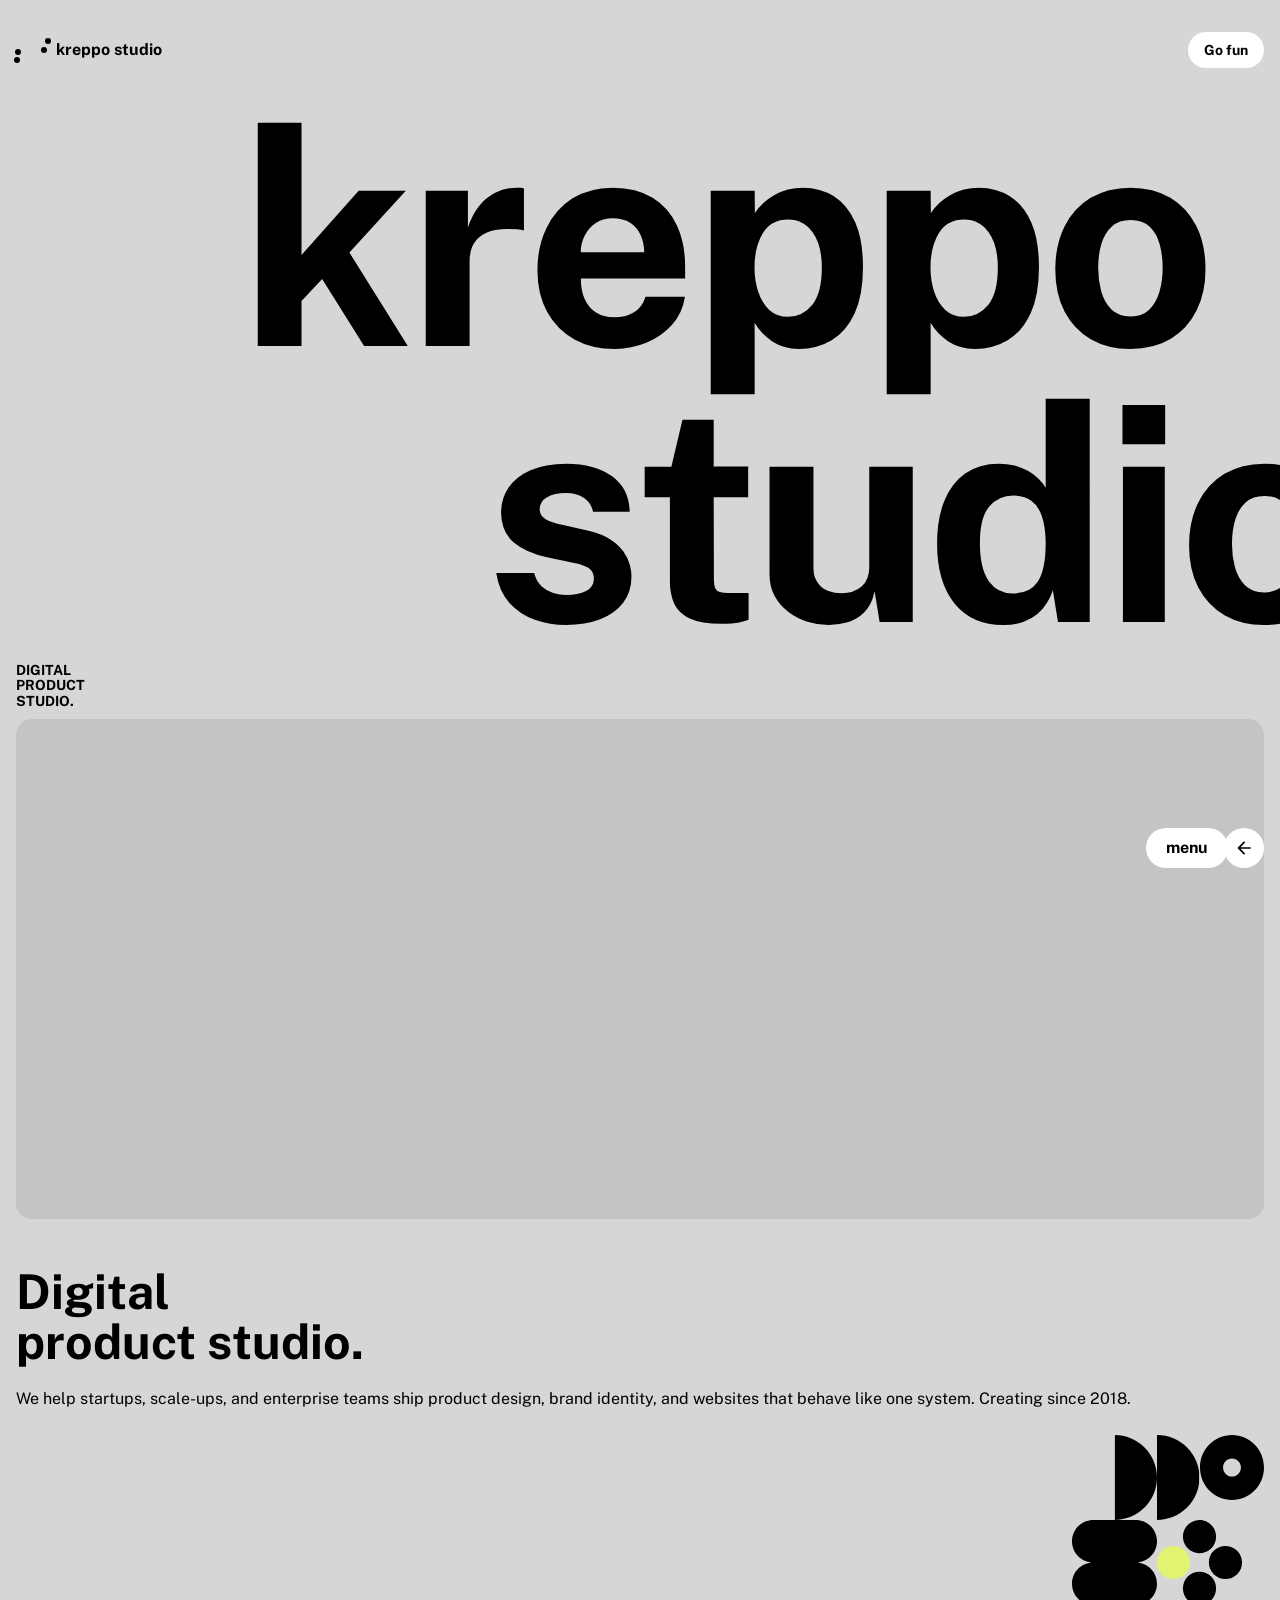
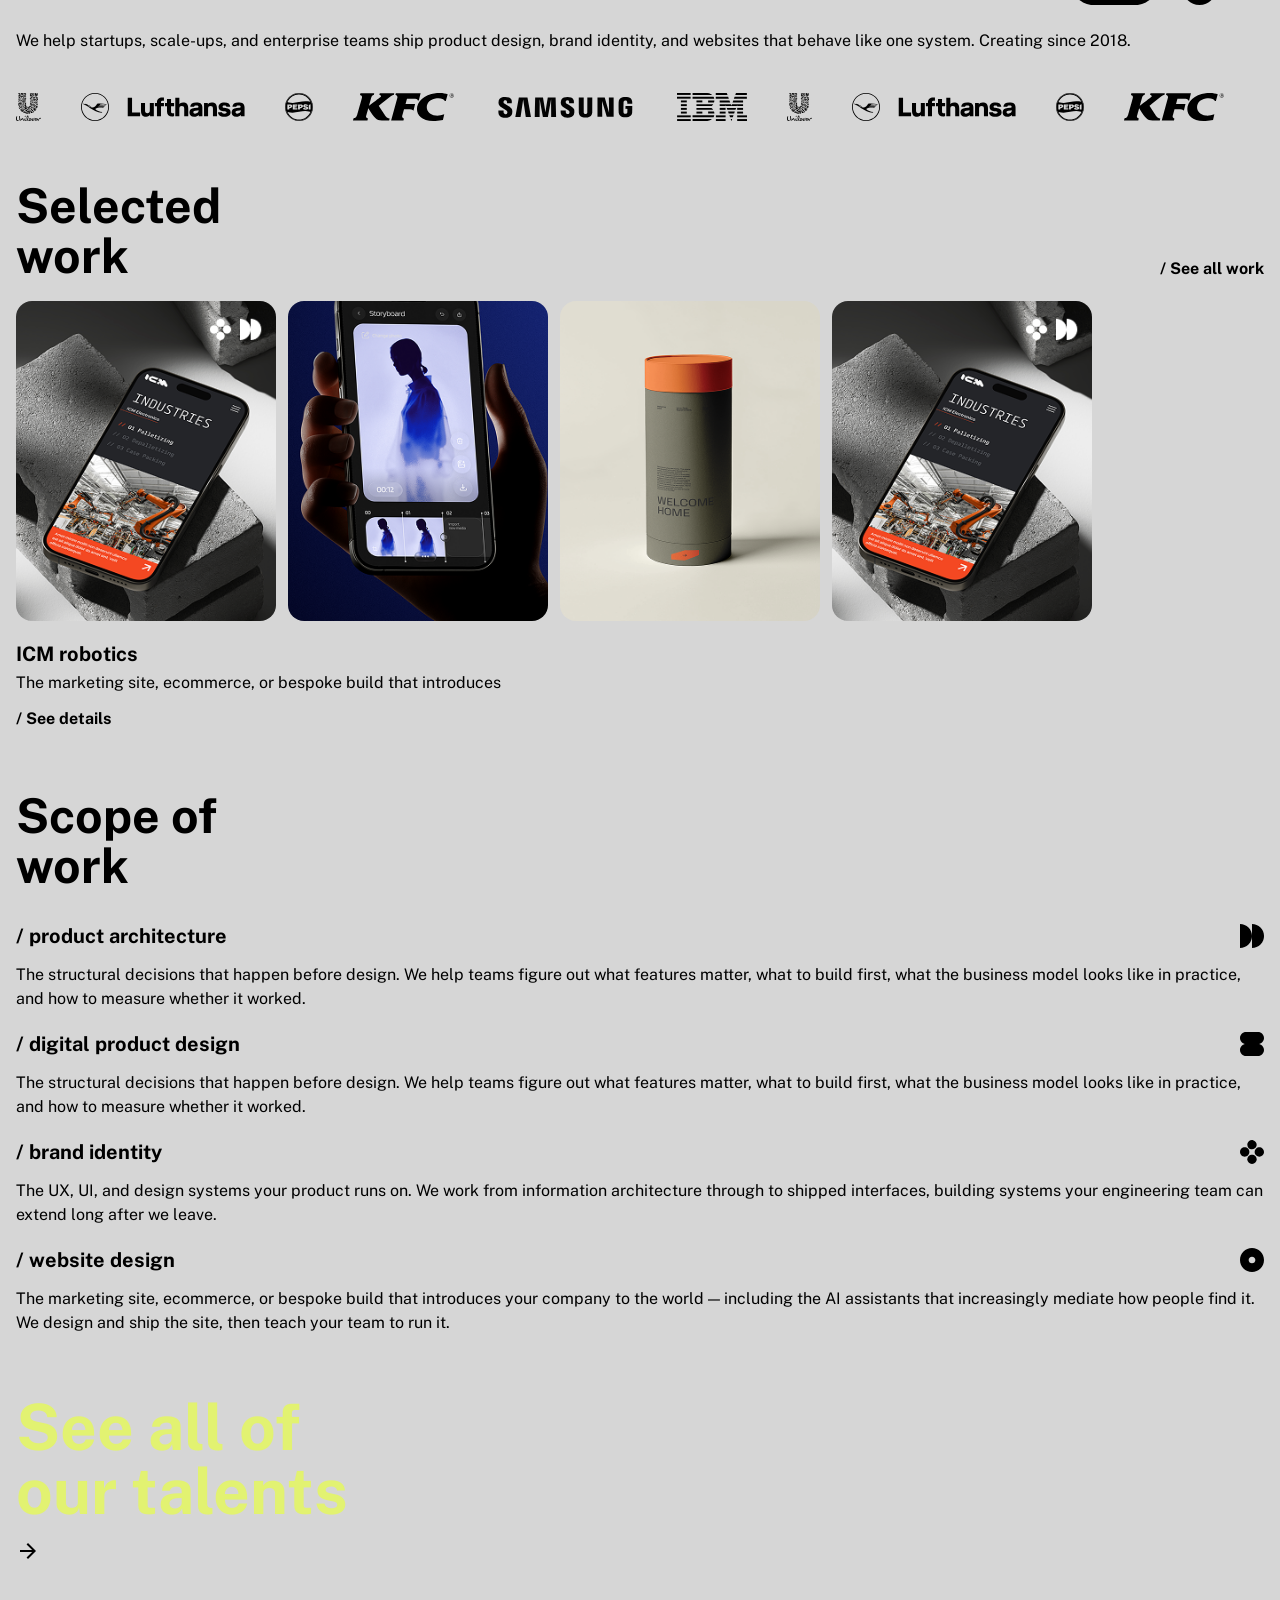
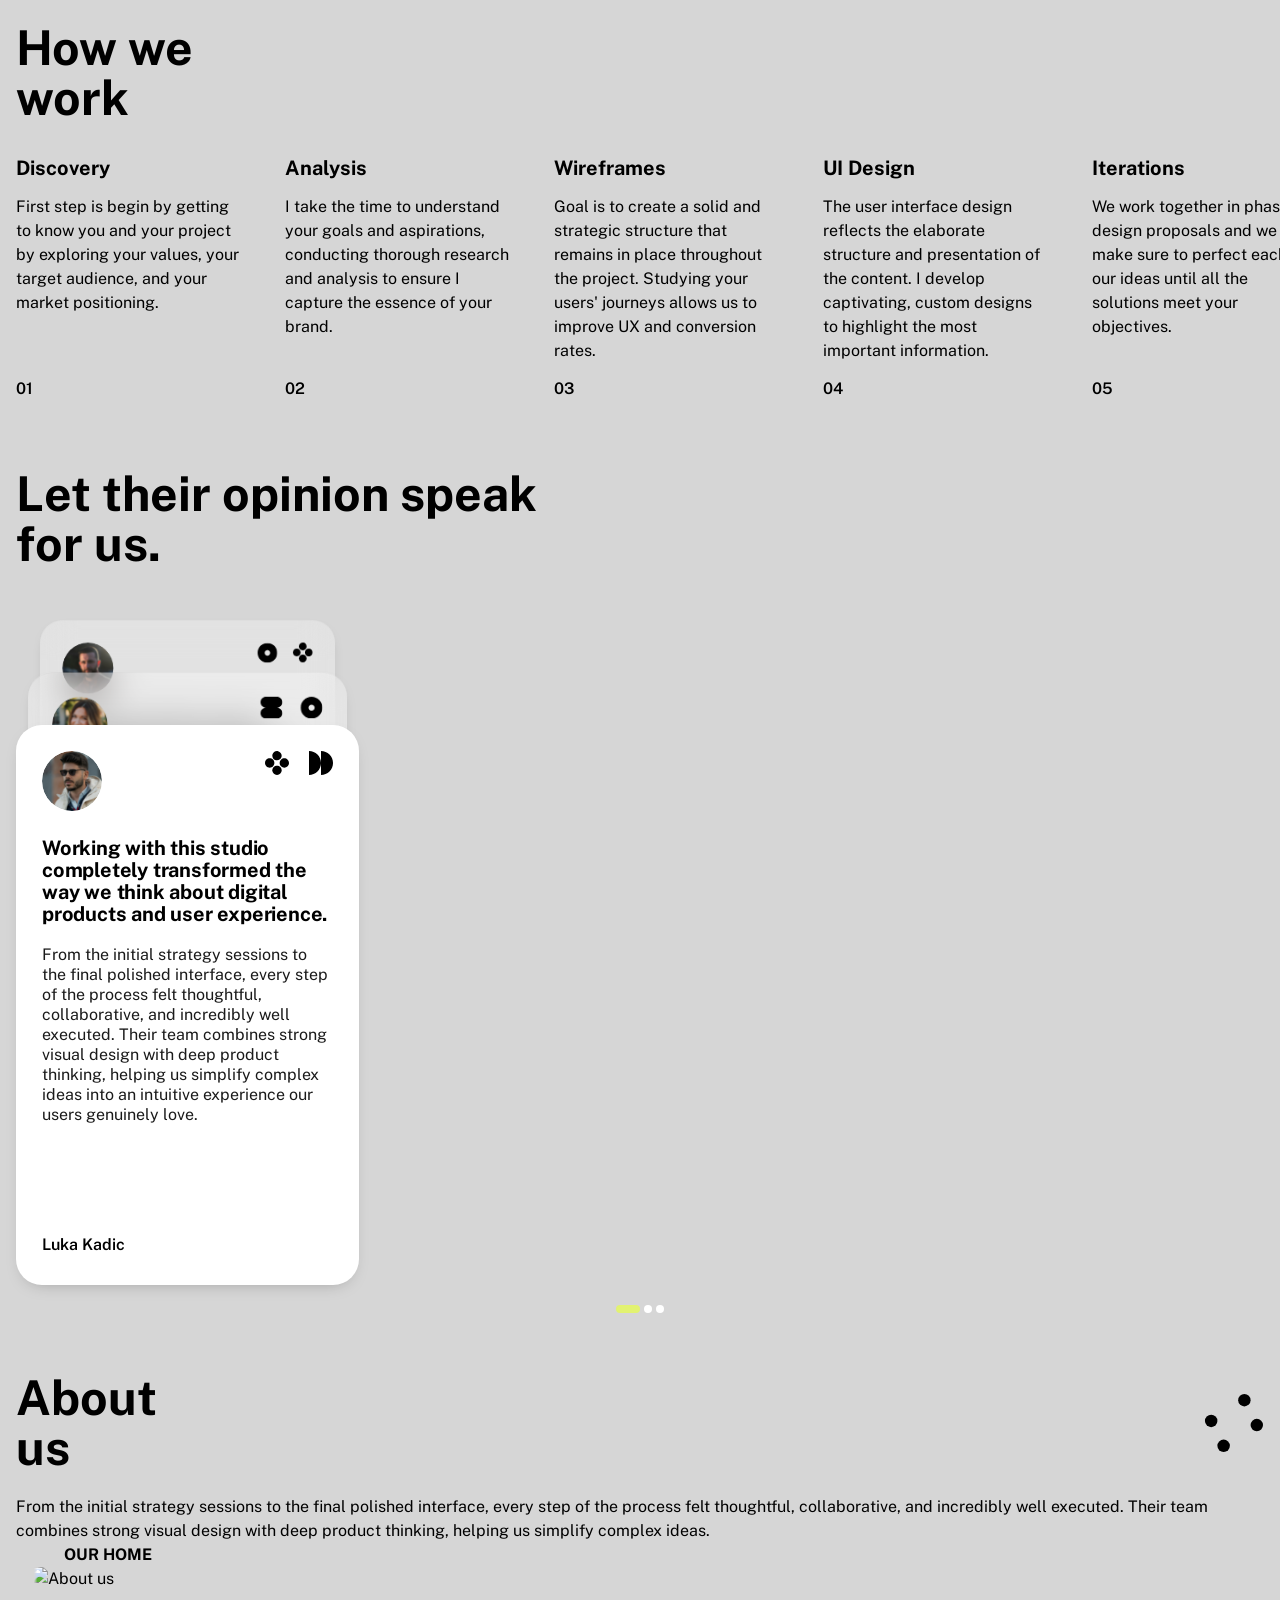
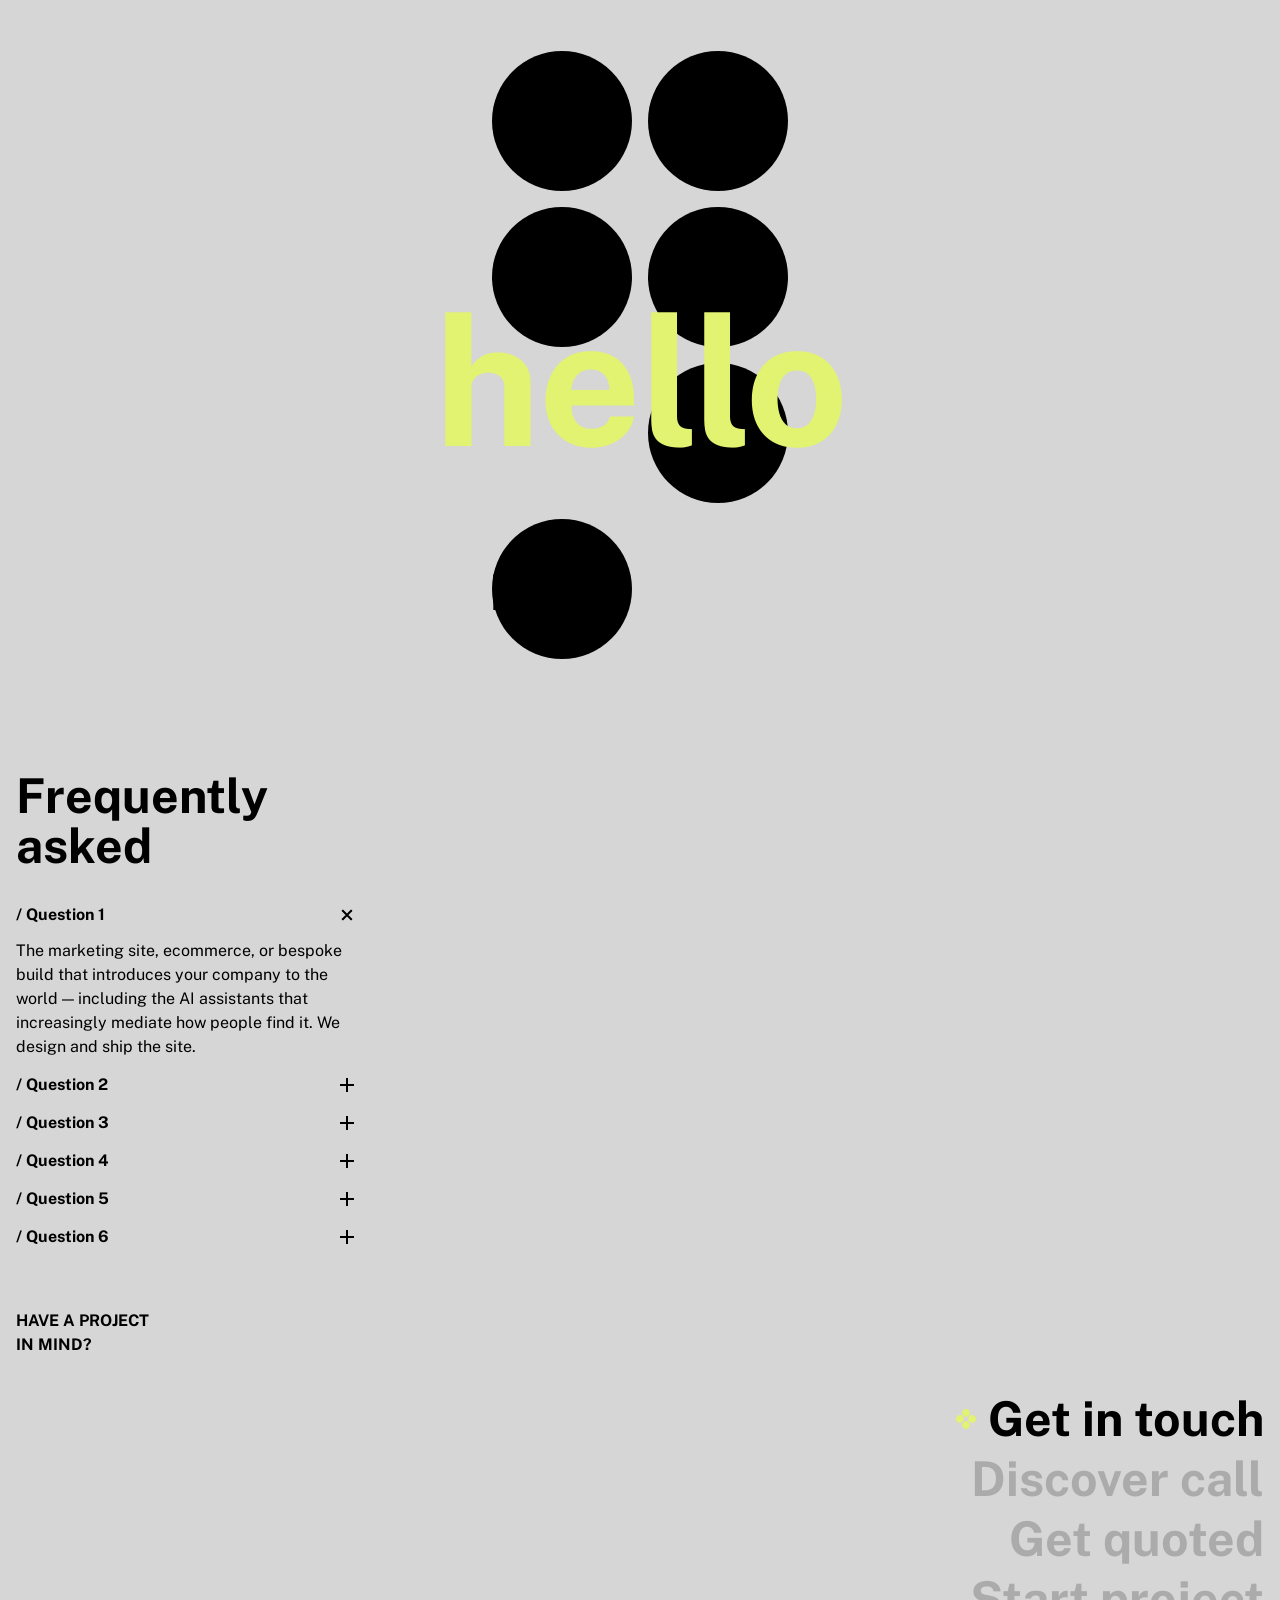
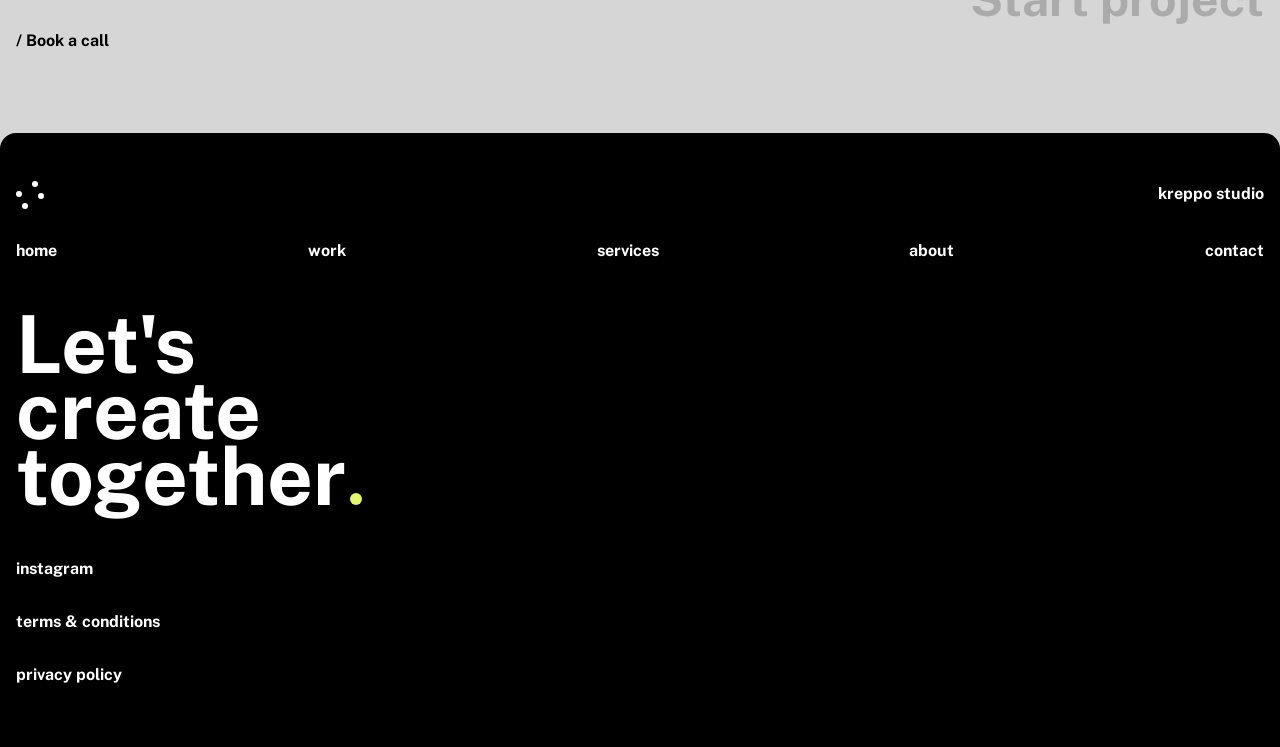
==== index.html @ fba0d747 "Initial commit: Kreppo website" ====
<!DOCTYPE html>
<html lang="en">

<head>
  <meta charset="UTF-8">
  <meta name="viewport" content="width=device-width, initial-scale=1, viewport-fit=cover">
  <meta name="color-scheme" content="light only">
  <title>Kreppo Studio — Digital Product Studio</title>

  <link rel="preconnect" href="https://fonts.googleapis.com">
  <link rel="preconnect" href="https://fonts.gstatic.com" crossorigin>
  <link href="https://fonts.googleapis.com/css2?family=Public+Sans:wght@400;600;700&display=swap" rel="stylesheet">

  <link rel="stylesheet" href="css/tokens.css">
  <link rel="stylesheet" href="css/reset.css">
  <link rel="stylesheet" href="css/base.css">
  <link rel="stylesheet" href="css/sections/nav.css">
  <link rel="stylesheet" href="css/sections/hero.css">
  <link rel="stylesheet" href="css/sections/intro.css">
  <link rel="stylesheet" href="css/sections/work.css">
  <link rel="stylesheet" href="css/sections/scope.css">
  <link rel="stylesheet" href="css/sections/process.css">
  <link rel="stylesheet" href="css/sections/testimonials.css">
  <link rel="stylesheet" href="css/sections/about.css">
  <link rel="stylesheet" href="css/sections/faq.css">
  <link rel="stylesheet" href="css/sections/contact.css">
</head>

<body>

  <!-- ════════════════════════════════════════
       TOPBAR
       ════════════════════════════════════════ -->
  <header class="topbar">
    <a href="#" class="topbar__logo">
      <div class="topbar__dots">
        <span></span><span></span><span></span><span></span>
      </div>
      <span class="topbar__name">kreppo studio</span>
    </a>
    <a href="#" class="topbar__cta">Go fun</a>
  </header>

  <div class="topbar-spacer"></div>

  <!-- ════════════════════════════════════════
       HERO
       ════════════════════════════════════════ -->
  <section class="hero">

    <!-- Big display title -->
    <div class="hero__display">
      <div class="hero__display-line">kreppo</div>
      <div class="hero__display-line">studio</div>
    </div>

    <!-- Side label: left:16 top:238 in Figma, sits between title and media -->
    <div class="hero__side-label">Digital<br>product<br>studio.</div>

    <!-- Media row: width:343 height:500 at left:16 -->
    <div class="hero__media-row">
      <div class="hero__media">
        <video src="Assets/Kreppo website video.mp4" autoplay muted loop playsinline></video>
      </div>

    </div>

  </section>

  <!-- Menu btn: fixed 32px from bottom, sticky throughout page -->
  <div class="menu-btn" id="menu-btn">
    <div class="menu-btn__collapsed">
      <span class="menu-btn__pill">menu</span>
      <span class="menu-btn__circle">
        <img src="Assets/arrow_forward.svg" alt="" class="menu-btn__arrow menu-btn__arrow--flip">
      </span>
    </div>
    <div class="menu-btn__expanded">
      <span class="menu-btn__circle">
        <img src="Assets/arrow_forward.svg" alt="" class="menu-btn__arrow">
      </span>
      <a href="#work" class="menu-btn__link">work</a>
      <a href="#services" class="menu-btn__link">services</a>
      <a href="#about" class="menu-btn__link">about</a>
      <a href="#contact" class="menu-btn__link">contact</a>
    </div>
  </div>

  <!-- ════════════════════════════════════════
       SECTION 2 — Digital product studio
       ════════════════════════════════════════ -->
  <section class="intro">
    <h1 class="intro__title">Digital<br>product studio.</h1>
    <p class="intro__body">We help startups, scale-ups, and enterprise teams ship product design, brand identity, and
      websites that behave like one system. Creating since 2018.</p>

    <div class="intro__visual">
      <svg class="intro__svg" width="192" height="170" viewBox="0 0 192 170" fill="none"
        xmlns="http://www.w3.org/2000/svg">
        <g clip-path="url(#s2c0)">
          <mask id="s2m0" style="mask-type:luminance" maskUnits="userSpaceOnUse" x="42" y="0" width="86" height="85">
            <path d="M127.5 0H42.5V85H127.5V0Z" fill="white" />
          </mask>
          <g mask="url(#s2m0)">
            <path
              d="M85.0022 85C96.2711 85 107.086 80.5209 115.056 72.5512C123.025 64.5815 127.504 53.7711 127.504 42.4978C127.504 31.2244 123.025 20.4141 115.056 12.4443C107.081 4.47907 96.2711 0 85.0022 0V85Z"
              fill="black" />
            <path
              d="M42.5 85C53.7734 85 64.5837 80.5209 72.5534 72.5512C80.5232 64.5815 85.0022 53.7711 85.0022 42.4978C85.0022 31.2244 80.5232 20.4141 72.5534 12.4443C64.5837 4.47462 53.7734 0 42.5 0V85Z"
              fill="black" />
          </g>
        </g>
        <g clip-path="url(#s2c1)">
          <path
            d="M21.2511 85C9.51469 85 0 94.5147 0 106.251C0 117.988 9.51469 127.502 21.2511 127.502C9.51469 127.498 0 137.017 0 148.749C0 160.481 9.51469 170 21.2511 170H63.7489C75.4853 170 85 160.485 85 148.749C85 137.012 75.4853 127.498 63.7489 127.498C75.4853 127.498 85 117.983 85 106.247C85 94.5102 75.4853 85 63.7489 85H21.2511Z"
            fill="black" />
        </g>
        <g clip-path="url(#s2c2)">
          <!-- top: 12 o'clock — starts lime -->
          <path id="s2-p0"
            d="M143.631 105.386C145.734 96.4759 140.215 87.5482 131.306 85.4453C122.396 83.3423 113.468 88.8605 111.365 97.7704C109.262 106.68 114.78 115.608 123.69 117.711C132.6 119.814 141.528 114.296 143.631 105.386Z"
            fill="black" />
          <!-- right: 3 o'clock -->
          <path id="s2-p1"
            d="M165.146 139.221C171.619 132.748 171.619 122.252 165.146 115.779C158.672 109.306 148.177 109.306 141.703 115.779C135.23 122.252 135.23 132.748 141.703 139.221C148.177 145.694 158.672 145.694 165.146 139.221Z"
            fill="black" />
          <!-- bottom: 6 o'clock -->
          <path id="s2-p2"
            d="M127.498 170C136.653 170 144.074 162.579 144.074 153.424C144.074 144.269 136.653 136.848 127.498 136.848C118.343 136.848 110.922 144.269 110.922 153.424C110.922 162.579 118.343 170 127.498 170Z"
            fill="black" />
          <!-- left: 9 o'clock — currently lime in original -->
          <path id="s2-p3"
            d="M101.576 144.074C110.731 144.074 118.152 136.653 118.152 127.498C118.152 118.343 110.731 110.922 101.576 110.922C92.4214 110.922 85 118.343 85 127.498C85 136.653 92.4214 144.074 101.576 144.074Z"
            fill="#E2F271" />
        </g>
        <g clip-path="url(#s2c3)">
          <mask id="s2m1" style="mask-type:luminance" maskUnits="userSpaceOnUse" x="128" y="0" width="64" height="65">
            <path d="M192 0H128V65H192V0Z" fill="white" />
          </mask>
          <g mask="url(#s2m1)">
            <path fill-rule="evenodd" clip-rule="evenodd"
              d="M159.998 23.4008C155.05 23.4008 151.037 27.4763 151.037 32.5017C151.037 37.5271 155.05 41.6026 159.998 41.6026C164.946 41.6026 168.959 37.5271 168.959 32.5017C168.959 27.4763 164.946 23.4008 159.998 23.4008ZM128 32.4983C128 14.5519 142.328 0 159.998 0C177.669 0 191.997 14.5519 191.997 32.4983C191.997 50.4447 177.669 64.9966 159.998 64.9966C142.328 64.9966 128 50.4481 128 32.4983Z"
              fill="black" />
          </g>
        </g>
        <defs>
          <clipPath id="s2c0">
            <rect width="85" height="85" fill="white" transform="translate(42.5)" />
          </clipPath>
          <clipPath id="s2c1">
            <rect width="85" height="85" fill="white" transform="translate(0 85)" />
          </clipPath>
          <clipPath id="s2c2">
            <rect width="85" height="85" fill="white" transform="translate(85 85)" />
          </clipPath>
          <clipPath id="s2c3">
            <rect width="64" height="65" fill="white" transform="translate(128)" />
          </clipPath>
        </defs>
      </svg>
    </div>

    <p class="intro__body">We help startups, scale-ups, and enterprise teams ship product design, brand identity, and
      websites that behave like one system. Creating since 2018.</p>

    <div class="intro__clients" aria-hidden="true">
      <div class="intro__clients-track">
        <img src="Assets/Clients/Unilever_(4) 1.svg" alt="Unilever">
        <img src="Assets/Clients/Lufthansa.svg" alt="Lufthansa">
        <img src="Assets/Clients/Pepsi logo - Brandlogos.net 1.svg" alt="Pepsi">
        <img src="Assets/Clients/KFC.svg" alt="KFC">
        <img src="Assets/Clients/Samsung_logo-13 1.svg" alt="Samsung">
        <img src="Assets/Clients/IBM.svg" alt="IBM">
        <!-- Duplicate for seamless loop -->
        <img src="Assets/Clients/Unilever_(4) 1.svg" alt="Unilever">
        <img src="Assets/Clients/Lufthansa.svg" alt="Lufthansa">
        <img src="Assets/Clients/Pepsi logo - Brandlogos.net 1.svg" alt="Pepsi">
        <img src="Assets/Clients/KFC.svg" alt="KFC">
        <img src="Assets/Clients/Samsung_logo-13 1.svg" alt="Samsung">
        <img src="Assets/Clients/IBM.svg" alt="IBM">
      </div>
    </div>
  </section>

  <!-- ════════════════════════════════════════
       SELECTED WORK
       ════════════════════════════════════════ -->
  <section class="work" id="work">
    <div class="work__header">
      <h2 class="section__title">Selected<br>work</h2>
      <a href="#" class="work__see-all">/ See all work</a>
    </div>

    <!-- Horizontal scroll carousel -->
    <div class="work__carousel-wrap">
      <div class="work__carousel">
        <div class="work__card">
          <img src="Assets/s3i1.png" alt="ICM Robotics">
        </div>
        <div class="work__card">
          <img src="Assets/s3i2.png" alt="Storyboard App">
        </div>
        <div class="work__card">
          <img src="Assets/s3i3.png" alt="Welcome Home">
        </div>
        <div class="work__card">
          <img src="Assets/s3i4.png" alt="ICM Industries">
        </div>
      </div>
    </div>

    <!-- Current project info -->
    <div class="work__project">
      <h3 class="work__project-name">ICM robotics</h3>
      <p class="work__project-desc">The marketing site, ecommerce, or bespoke build that introduces</p>
      <a href="#" class="work__project-link">/ See details</a>
    </div>
  </section>

  <!-- ════════════════════════════════════════
       SCOPE OF WORK
       ════════════════════════════════════════ -->
  <section class="scope" id="services">
    <h2 class="scope__title">Scope of<br>work</h2>

    <div class="scope__list">

      <div class="scope__item">
        <div class="scope__item-header">
          <span class="scope__item-name">/ product architecture</span>
          <img class="scope__item-icon" src="Assets/section 4/product architecture-symbol.svg" alt="">
        </div>
        <p class="scope__item-desc">The structural decisions that happen before design. We help teams figure out what
          features matter, what to build first, what the business model looks like in practice, and how to measure
          whether it worked.</p>
      </div>

      <div class="scope__item">
        <div class="scope__item-header">
          <span class="scope__item-name">/ digital product design</span>
          <img class="scope__item-icon" src="Assets/section 4/digital product design-symbol.svg" alt="">
        </div>
        <p class="scope__item-desc">The structural decisions that happen before design. We help teams figure out what
          features matter, what to build first, what the business model looks like in practice, and how to measure
          whether it worked.</p>
      </div>

      <div class="scope__item">
        <div class="scope__item-header">
          <span class="scope__item-name">/ brand identity</span>
          <img class="scope__item-icon" src="Assets/section 4/brand identity-symbol.svg" alt="">
        </div>
        <p class="scope__item-desc">The UX, UI, and design systems your product runs on. We work from information
          architecture through to shipped interfaces, building systems your engineering team can extend long after we
          leave.</p>
      </div>

      <div class="scope__item">
        <div class="scope__item-header">
          <span class="scope__item-name">/ website design</span>
          <img class="scope__item-icon" src="Assets/section 4/website design-symbol.svg" alt="">
        </div>
        <p class="scope__item-desc">The marketing site, ecommerce, or bespoke build that introduces your company to the
          world — including the AI assistants that increasingly mediate how people find it. We design and ship the site,
          then teach your team to run it.</p>
      </div>

    </div>

    <!-- See all talents CTA -->
    <div class="scope__cta">
      <video class="scope__cta-video" src="Assets/2222.mp4" autoplay muted loop playsinline></video>
      <div class="scope__cta-top">
        <div class="scope__cta-text">See all of<br>our talents</div>
      </div>
      <img class="scope__cta-arrow" src="Assets/arrow_forward.svg" alt="">
    </div>
  </section>

  <!-- ════════════════════════════════════════
       HOW WE WORK
       ════════════════════════════════════════ -->
  <section class="process">
    <h2 class="process__title">How we<br>work</h2>

    <div class="process__track">

      <div class="process__step">
        <h3 class="process__step-name">Discovery</h3>
        <p class="process__step-desc">First step is begin by getting to know you and your project by exploring your
          values, your target audience, and your market positioning.</p>
        <span class="process__step-num">01</span>
      </div>

      <div class="process__step">
        <h3 class="process__step-name">Analysis</h3>
        <p class="process__step-desc">I take the time to understand your goals and aspirations, conducting thorough
          research and analysis to ensure I capture the essence of your brand.</p>
        <span class="process__step-num">02</span>
      </div>

      <div class="process__step">
        <h3 class="process__step-name">Wireframes</h3>
        <p class="process__step-desc">Goal is to create a solid and strategic structure that remains in place throughout
          the project. Studying your users' journeys allows us to improve UX and conversion rates.</p>
        <span class="process__step-num">03</span>
      </div>

      <div class="process__step">
        <h3 class="process__step-name">UI Design</h3>
        <p class="process__step-desc">The user interface design reflects the elaborate structure and presentation of the
          content. I develop captivating, custom designs to highlight the most important information.</p>
        <span class="process__step-num">04</span>
      </div>

      <div class="process__step">
        <h3 class="process__step-name">Iterations</h3>
        <p class="process__step-desc">We work together in phases of design proposals and we make sure to perfect each of
          our ideas until all the solutions meet your objectives.</p>
        <span class="process__step-num">05</span>
      </div>

      <div class="process__step">
        <h3 class="process__step-name">Delivery</h3>
        <p class="process__step-desc">My aim is to provide the complete architectural toolkit required to launch and
          scale your digital presence across any platform.</p>
        <span class="process__step-num">06</span>
      </div>

    </div>
  </section>

  <!-- ════════════════════════════════════════
       TESTIMONIALS
       ════════════════════════════════════════ -->
  <section class="testimonials">
    <h2 class="testimonials__title">Let their opinion speak<br>for us.</h2>

    <!-- Swipe card stack -->
    <div class="testimonials__cards" id="testimonials-stack"></div>

    <!-- Pagination dots -->
    <div class="testimonials__dots">
      <div class="testimonials__dot is-active"></div>
      <div class="testimonials__dot"></div>
      <div class="testimonials__dot"></div>
    </div>
  </section>

  <!-- ════════════════════════════════════════
       ABOUT US
       ════════════════════════════════════════ -->
  <section class="about" id="about">
    <div class="about__top">
      <h2 class="about__title">About<br>us</h2>
      <img class="about__dots" src="Assets/About-us.svg" alt="">
    </div>
    <p class="about__body">From the initial strategy sessions to the final polished interface, every step of the process
      felt thoughtful, collaborative, and incredibly well executed. Their team combines strong visual design with deep
      product thinking, helping us simplify complex ideas.</p>

    <div class="about__image">
      <img src="Assets/about-us.gif" alt="About us">
      <span class="about__image-label">KREPPO</span>
    </div>
  </section>

  <!-- Team section -->
  <section class="about__team">
    <span class="about__team-label">OUR HOME</span>

    <div class="about__visual">
      <div class="about__circles-wrap">
        <div class="about__circle" id="c35"></div>
        <div class="about__circle" id="c30"></div>
        <div class="about__circle" id="c31"></div>
        <div class="about__circle" id="c36"></div>
        <div class="about__circle" id="c32"></div>
        <div class="about__circle" id="c33"></div>
        <span class="about__studio-label">KREPPO STUDIO<br>DESIGN</span>
      </div>
      <div class="about__hello">hello</div>
    </div>
  </section>

  <!-- ════════════════════════════════════════
       FAQ
       ════════════════════════════════════════ -->
  <section class="faq">
    <h2 class="faq__title">Frequently<br>asked</h2>

    <div class="faq__list">

      <div class="faq__item is-open">
        <div class="faq__item-header">
          <span class="faq__item-name">/ Question 1</span>
          <div class="faq__item-toggle">
            <svg width="14" height="14" viewBox="0 0 14 14" fill="none">
              <path d="M7 0v14M0 7h14" stroke="black" stroke-width="2" />
            </svg>
          </div>
        </div>
        <div class="faq__item-body">
          <p class="faq__item-desc">The marketing site, ecommerce, or bespoke build that introduces your company to the
            world — including the AI assistants that increasingly mediate how people find it. We design and ship the
            site.</p>
        </div>
      </div>

      <div class="faq__item">
        <div class="faq__item-header">
          <span class="faq__item-name">/ Question 2</span>
          <div class="faq__item-toggle">
            <svg width="14" height="14" viewBox="0 0 14 14" fill="none">
              <path d="M7 0v14M0 7h14" stroke="black" stroke-width="2" />
            </svg>
          </div>
        </div>
        <div class="faq__item-body">
          <p class="faq__item-desc">The marketing site, ecommerce, or bespoke build that introduces your company to the
            world.</p>
        </div>
      </div>

      <div class="faq__item">
        <div class="faq__item-header">
          <span class="faq__item-name">/ Question 3</span>
          <div class="faq__item-toggle">
            <svg width="14" height="14" viewBox="0 0 14 14" fill="none">
              <path d="M7 0v14M0 7h14" stroke="black" stroke-width="2" />
            </svg>
          </div>
        </div>
        <div class="faq__item-body">
          <p class="faq__item-desc">The marketing site, ecommerce, or bespoke build that introduces your company to the
            world.</p>
        </div>
      </div>

      <div class="faq__item">
        <div class="faq__item-header">
          <span class="faq__item-name">/ Question 4</span>
          <div class="faq__item-toggle">
            <svg width="14" height="14" viewBox="0 0 14 14" fill="none">
              <path d="M7 0v14M0 7h14" stroke="black" stroke-width="2" />
            </svg>
          </div>
        </div>
        <div class="faq__item-body">
          <p class="faq__item-desc">The marketing site, ecommerce, or bespoke build that introduces your company to the
            world.</p>
        </div>
      </div>

      <div class="faq__item">
        <div class="faq__item-header">
          <span class="faq__item-name">/ Question 5</span>
          <div class="faq__item-toggle">
            <svg width="14" height="14" viewBox="0 0 14 14" fill="none">
              <path d="M7 0v14M0 7h14" stroke="black" stroke-width="2" />
            </svg>
          </div>
        </div>
        <div class="faq__item-body">
          <p class="faq__item-desc">The marketing site, ecommerce, or bespoke build that introduces your company to the
            world.</p>
        </div>
      </div>

      <div class="faq__item">
        <div class="faq__item-header">
          <span class="faq__item-name">/ Question 6</span>
          <div class="faq__item-toggle">
            <svg width="14" height="14" viewBox="0 0 14 14" fill="none">
              <path d="M7 0v14M0 7h14" stroke="black" stroke-width="2" />
            </svg>
          </div>
        </div>
        <div class="faq__item-body">
          <p class="faq__item-desc">The marketing site, ecommerce, or bespoke build that introduces your company to the
            world.</p>
        </div>
      </div>

    </div>
  </section>

  <!-- ════════════════════════════════════════
       GET IN TOUCH
       ════════════════════════════════════════ -->
  <section class="contact" id="contact">
      <div class="contact__label">HAVE A PROJECT<br>IN MIND?</div>

      <div class="contact__links">
        <a href="#" class="contact__link is-active">
          <img class="contact__icon" src="Assets/get-in-touch.svg" alt="">
          Get in touch
        </a>
        <a href="#" class="contact__link">
          <img class="contact__icon" src="Assets/get-in-touch.svg" alt="">
          Discover call
        </a>
        <a href="#" class="contact__link">
          <img class="contact__icon" src="Assets/get-in-touch.svg" alt="">
          Get quoted
        </a>
        <a href="#" class="contact__link">
          <img class="contact__icon" src="Assets/get-in-touch.svg" alt="">
          Start project
        </a>
      </div>

      <a href="#" class="contact__book">/ Book a call</a>
  </section>

  <!-- ════════════════════════════════════════
       FOOTER
       ════════════════════════════════════════ -->
  <footer class="footer">
    <div class="footer__top">
      <div class="footer__logo-dots">
        <span></span><span></span><span></span><span></span>
      </div>
      <span class="footer__brand">kreppo studio</span>
    </div>

    <nav class="footer__nav">
      <a href="#" class="footer__nav-link">home</a>
      <a href="#work" class="footer__nav-link">work</a>
      <a href="#services" class="footer__nav-link">services</a>
      <a href="#about" class="footer__nav-link">about</a>
      <a href="#contact" class="footer__nav-link">contact</a>
    </nav>

    <div class="footer__cta">Let's<br>create<br>together<span class="footer__cta-dot"></span></div>

    <div class="footer__meta">
      <a href="#" class="footer__meta-link">instagram</a>
      <a href="#" class="footer__meta-link">terms & conditions</a>
      <a href="#" class="footer__meta-link">privacy policy</a>
    </div>
  </footer>


  <script src="https://cdn.jsdelivr.net/npm/gsap@3.12.7/dist/gsap.min.js"></script>
  <script src="https://cdn.jsdelivr.net/npm/gsap@3.12.7/dist/ScrollTrigger.min.js"></script>
  <script src="js/flower.js"></script>
  <script src="js/contact.js"></script>
  <script src="js/circles.js"></script>
  <script src="js/logo-anim.js"></script>
  <script src="js/nav.js"></script>
  <script src="js/faq.js"></script>
  <script src="js/testimonials.js"></script>
</body>

</html>
---- css/tokens.css ----
:root {
  /* ── Palette ── */
  --color-lime:    #E2F271;
  --color-grey:    #D6D6D6;
  --color-black:   #000000;
  --color-white:   #FFFFFF;
  --color-black-20: rgba(0, 0, 0, 0.20);
  --color-white-30: rgba(255, 255, 255, 0.30);

  /* ── Typography ── */
  --font: 'Public Sans', -apple-system, BlinkMacSystemFont, "Segoe UI", Roboto, sans-serif;

  /* ── Spacing ── */
  --page-px: 16px;
  --content-w: 343px;
  --radius: 16px;
  --radius-pill: 30px;
  --radius-full: 9999px;

  /* ── Transitions ── */
  --ease: cubic-bezier(0.16, 1, 0.3, 1);
  --dur: 0.4s;
}
---- css/base.css ----
html {
  overflow-x: hidden;
  background: var(--color-black);
}

body {
  font-family: var(--font);
  font-size: 16px;
  line-height: 1.5;
  color: var(--color-black);
  background: var(--color-grey);
  overflow-x: hidden;
  width: 100%;
}

/* Section spacing helper */
.section {
  padding: 0 var(--page-px);
}

.section__title {
  font-size: 48px;
  font-weight: 700;
  line-height: 50px;
  color: var(--color-black);
}
---- css/sections/nav.css ----
/* ── Topbar ── */
.topbar {
  position: fixed;
  top: 0;
  left: 0;
  right: 0;
  z-index: 100;
  display: flex;
  align-items: center;
  justify-content: space-between;
  padding: 32px var(--page-px) 24px;
  box-sizing: border-box;
  width: 100%;
  /* background: linear-gradient(to bottom, #D6D6D6 60%, rgba(214, 214, 214, 0)); */
}

.topbar__logo {
  display: flex;
  align-items: center;
  gap: 8px;
}

.topbar__dots {
  position: relative;
  width: 32px;
  height: 26px;
}

.topbar__dots span {
  position: absolute;
  width: 6px;
  height: 6px;
  background: var(--color-black);
  border-radius: var(--radius-full);
}

.topbar__dots span:nth-child(1) { left: 0;   top: 10px; }
.topbar__dots span:nth-child(2) { left: 16px; top: 0; }
.topbar__dots span:nth-child(3) { left: 6px;  top: 22px; }
.topbar__dots span:nth-child(4) { left: 22px; top: 12px; }

.topbar__name {
  font-size: 16px;
  font-weight: 700;
  color: var(--color-black);
}

.topbar__cta {
  display: flex;
  align-items: center;
  justify-content: center;
  height: 36px;
  padding: 0 16px;
  background: var(--color-white);
  border-radius: var(--radius-pill);
  font-size: 14px;
  font-weight: 700;
  color: var(--color-black);
}

/* Top bar spacer */
.topbar-spacer {
  height: 80px;
}
---- css/sections/hero.css ----
/* ── Hero ── */
.hero {
  overflow-x: hidden;
}

/* ── Display Title ── */
/* Figma: "kreppo" left:70, "studio" left:142, font:88px, 375px wide */
.hero__display {
  padding-top: 20px;
}

.hero__display-line {
  font-size: 23.47vw;
  font-weight: 700;
  color: var(--color-black);
  line-height: 0.92;
  letter-spacing: -0.02em;
  white-space: nowrap;
  display: block;
}

.hero__display-line:nth-child(1) {
  padding-left: 18.67vw;
}

.hero__display-line:nth-child(2) {
  padding-left: 37.87vw;
}

/* ── Side label ── */
/* Figma: left:16, top:238, font:14px/700/uppercase, line-height tight */
.hero__side-label {
  padding: 10px 0 10px var(--page-px);
  font-size: 14px;
  font-weight: 700;
  text-transform: uppercase;
  line-height: 1.1;
  color: var(--color-black);
  width: 80px;
}

/* ── Media row ── */
/* Figma: left:16, width:343, height:500, radius:16 */
.hero__media-row {
  position: relative;
  margin: 0 var(--page-px);
}

.hero__media {
  width: 100%;
  height: 500px;
  border-radius: var(--radius);
  overflow: hidden;
  background: #C4C4C4;
}

.hero__media video,
.hero__media img {
  width: 100%;
  height: 100%;
  object-fit: cover;
}

/* ── Menu button — fixed, -32px from bottom of viewport ── */
.menu-btn {
  position: fixed;
  bottom: 32px;
  right: var(--page-px);
  z-index: 200;
  cursor: pointer;
}

/* Collapsed: "menu ←" */
.menu-btn__collapsed {
  display: flex;
  align-items: center;
}

.menu-btn__pill {
  display: flex;
  align-items: center;
  justify-content: center;
  height: 40px;
  padding: 0 20px;
  background: var(--color-white);
  border-radius: var(--radius-pill);
  font-size: 16px;
  font-weight: 700;
  color: var(--color-black);
}

.menu-btn__circle {
  width: 40px;
  height: 40px;
  background: var(--color-white);
  border-radius: var(--radius-full);
  display: flex;
  align-items: center;
  justify-content: center;
  margin-left: -4px;
  flex-shrink: 0;
}

.menu-btn__arrow {
  width: 20px;
  height: 20px;
}

.menu-btn__arrow--flip {
  transform: scaleX(-1);
}

/* Expanded: "→ work services about contact" */
.menu-btn__expanded {
  display: none;
  align-items: center;
  gap: 16px;
  height: 40px;
  padding: 0 16px 0 4px;
  background: var(--color-white);
  border-radius: var(--radius-pill);
}

.menu-btn__link {
  font-size: 16px;
  font-weight: 700;
  color: var(--color-black);
  text-decoration: none;
}

.menu-btn.is-open .menu-btn__collapsed {
  display: none;
}

.menu-btn.is-open .menu-btn__expanded {
  display: flex;
}
---- css/sections/intro.css ----
/* ── Section 2: Digital product studio ── */
.intro {
  padding: 48px var(--page-px) 0;
}

.intro__title {
  font-size: 48px;
  font-weight: 700;
  line-height: 50px;
  color: var(--color-black);
  margin-bottom: 20px;
}

.intro__body {
  font-size: 16px;
  font-weight: 400;
  line-height: 1.5;
  color: var(--color-black);
}

/* SVG aligned right */
.intro__visual {
  display: flex;
  justify-content: flex-end;
  margin: 24px 0;
}

.intro__svg {
  width: 192px;
  height: 170px;
}

/* Client logos — auto-scrolling marquee */
.intro__clients {
  margin-top: 40px;
  overflow: hidden;
  width: 100%;
}

.intro__clients-track {
  display: flex;
  align-items: center;
  gap: 40px;
  width: max-content;
  animation: marquee 10s linear infinite;
}

.intro__clients-track img {
  height: 28px;
  width: auto;
  flex-shrink: 0;
  filter: brightness(0);
}

@keyframes marquee {
  0%   { transform: translateX(0); }
  100% { transform: translateX(-50%); }
}
---- css/sections/work.css ----
/* ── Selected Work ── */
.work {
  padding: 60px 0 0;
}

.work__header {
  display: flex;
  align-items: flex-end;
  justify-content: space-between;
  margin-bottom: 20px;
  padding: 0 var(--page-px);
}

.work__see-all {
  font-size: 16px;
  font-weight: 700;
  color: var(--color-black);
}

/* Horizontal scroll carousel — bleeds to edges */
.work__carousel-wrap {
  position: relative;
}

/* Fade gradient on right edge */
/* .work__carousel-wrap::after {
  content: '';
  position: absolute;
  top: 0;
  right: 0;
  width: 48px;
  height: 100%;
  background: linear-gradient(to right, rgba(214, 214, 214, 0), #D6D6D6);
  pointer-events: none;
  z-index: 1;
} */

.work__carousel {
  display: flex;
  gap: 12px;
  overflow-x: auto;
  scroll-snap-type: x mandatory;
  scroll-snap-stop: always;
  scroll-padding-left: var(--page-px);
  -webkit-overflow-scrolling: touch;
  scrollbar-width: none;
  padding: 0 48px 0 var(--page-px);
}

.work__carousel::-webkit-scrollbar {
  display: none;
}

.work__card {
  flex-shrink: 0;
  width: 260px;
  height: 320px;
  border-radius: var(--radius);
  overflow: hidden;
  background: #D9D9D9;
  scroll-snap-align: start;
}

.work__card img {
  width: 100%;
  height: 100%;
  object-fit: cover;
  display: block;
}

/* Project info below carousel */
.work__project {
  padding: 20px var(--page-px) 0;
}

.work__project-name {
  font-size: 20px;
  font-weight: 700;
  line-height: 26px;
  color: var(--color-black);
  margin-bottom: 4px;
}

.work__project-desc {
  font-size: 16px;
  font-weight: 400;
  color: var(--color-black);
  margin-bottom: 12px;
}

.work__project-link {
  font-size: 16px;
  font-weight: 700;
  color: var(--color-black);
}
---- css/sections/scope.css ----
/* ── Scope of Work ── */
.scope {
  padding: 60px var(--page-px) 0;
}

.scope__title {
  font-size: 48px;
  font-weight: 700;
  line-height: 50px;
  color: var(--color-black);
  margin-bottom: 32px;
}

.scope__list {
  display: flex;
  flex-direction: column;
  gap: 20px;
}

.scope__item {
  display: flex;
  flex-direction: column;
  gap: 14px;
}

.scope__item-header {
  display: flex;
  align-items: center;
  justify-content: space-between;
}

.scope__item-name {
  font-size: 20px;
  font-weight: 700;
  line-height: 26px;
  color: var(--color-black);
}

.scope__item-icon {
  width: 24px;
  height: 24px;
  flex-shrink: 0;
}

.scope__item-desc {
  font-size: 16px;
  font-weight: 400;
  color: var(--color-black);
}

/* ── See all talents CTA ── */
.scope__cta {
  position: relative;
  margin-top: 60px;
}

.scope__cta-video {
  position: absolute;
  top: 0;
  right: 0;
  width: 70%;
  mix-blend-mode: darken;
  display: block;
  pointer-events: none;
}

.scope__cta-top {
  position: relative;
  z-index: 1;
}

.scope__cta-text {
  font-size: 64px;
  font-weight: 700;
  line-height: 64px;
  padding-left: 0px;
  color: var(--color-lime);
}

.scope__cta-arrow {
  width: 24px;
  height: 24px;
  display: block;
  margin-top: 16px;
  margin-left: 0px;
  position: relative;
  z-index: 1;
}
---- css/sections/process.css ----
/* ── How We Work ── */
.process {
  padding: 60px 0 0;
}

.process__title {
  font-size: 48px;
  font-weight: 700;
  line-height: 50px;
  color: var(--color-black);
  margin-bottom: 32px;
  padding: 0 var(--page-px);
}

/* Horizontal scroll for steps */
.process__track {
  display: flex;
  align-items: stretch;
  gap: 43px;
  overflow-x: auto;
  scroll-snap-type: x mandatory;
  scroll-snap-stop: always;
  scroll-padding-left: var(--page-px);
  -webkit-overflow-scrolling: touch;
  scrollbar-width: none;
  padding: 0 48px 8px var(--page-px);
}

.process__track::-webkit-scrollbar {
  display: none;
}

.process__step {
  flex-shrink: 0;
  width: 226px;
  scroll-snap-align: start;
  display: flex;
  flex-direction: column;
}

.process__step-name {
  font-size: 20px;
  font-weight: 700;
  line-height: 26px;
  color: var(--color-black);
  margin-bottom: 14px;
}

.process__step-desc {
  flex: 1;
  font-size: 16px;
  font-weight: 400;
  color: var(--color-black);
  margin-bottom: 14px;
}

.process__step-num {
  font-size: 16px;
  font-weight: 600;
  color: var(--color-black);
}
---- css/sections/testimonials.css ----
/* ── Testimonials ── */
.testimonials {
  padding: 60px var(--page-px) 0;
}

.testimonials__title {
  font-size: 48px;
  font-weight: 700;
  line-height: 50px;
  color: var(--color-black);
  margin-bottom: 32px;
}

/* ── Swipe card stack ── */
.testimonials__cards {
  position: relative;
  margin-top: 156px;
  width: var(--content-w);
  height: 560px;
}

.testimonials__cards .card {
  position: absolute;
  inset: 0;
  border-radius: 26px;
  touch-action: pan-y;
  user-select: none;
  -webkit-user-select: none;
  will-change: transform;
  cursor: grab;
}

.testimonials__cards .card.dragging {
  cursor: grabbing;
}

.card__fill {
  position: absolute;
  inset: 0;
  background: var(--color-white);
  border-radius: 26px;
  box-shadow: 0 6px 18px -10px rgba(0, 0, 0, .35);
  z-index: 0;
}

.card__content {
  position: absolute;
  inset: 26px 26px 30px;
  z-index: 1;
}

.card__head {
  display: flex;
  align-items: flex-start;
  justify-content: space-between;
  margin-bottom: 26px;
}

.card__avatar {
  width: 60px;
  height: 60px;
  border-radius: 50%;
  overflow: hidden;
  flex: none;
}

.card__avatar img,
.card__avatar svg {
  width: 100%;
  height: 100%;
  display: block;
}

.card__el {
  height: 24px;
  display: flex;
  align-items: center;
}

.card__el img,
.card__el svg {
  height: 24px;
  width: auto;
  display: block;
}

.card__quote {
  font-size: 20px;
  line-height: 22px;
  font-weight: 700;
  color: var(--color-black);
  margin: 0 0 20px;
  letter-spacing: -.01em;
}

.card__body {
  font-size: 16px;
  line-height: 20px;
  font-weight: 400;
  color: #1a1a1a;
  margin: 0;
}

.card__name {
  font-size: 16px;
  line-height: 20px;
  font-weight: 600;
  color: var(--color-black);
  position: absolute;
  left: 0;
  bottom: 0;
}


/* ── Pagination dots ── */
.testimonials__dots {
  display: flex;
  align-items: center;
  justify-content: center;
  gap: 4px;
  margin-top: 20px;
}

.testimonials__dot {
  width: 8px;
  height: 8px;
  background: var(--color-white);
  border-radius: var(--radius-full);
  transition: width 0.3s ease, background 0.3s ease;
}

.testimonials__dot.is-active {
  width: 24px;
  background: var(--color-lime);
  border-radius: 5px;
}
---- css/sections/about.css ----
/* ── About Us ── */
.about {
  padding: 60px var(--page-px) 0;
}

.about__top {
  display: flex;
  align-items: center;
  justify-content: space-between;
  margin-bottom: 22px;
}

.about__title {
  font-size: 48px;
  font-weight: 700;
  line-height: 50px;
  color: var(--color-black);
  margin-bottom: 0;
}

.about__dots {
  width: 60px;
  height: 60px;
  overflow: visible;
}

.about__body {
  font-size: 16px;
  font-weight: 400;
  color: var(--color-black);
  margin-bottom: 24px;
}

.about__image {
  position: relative;
  margin: 0 var(--page-px);
  -webkit-mask-image: url('../../Assets/gif-mask.png');
  mask-image: url('../../Assets/gif-mask.png');
  -webkit-mask-size: 100% 100%;
  mask-size: 100% 100%;
  -webkit-mask-repeat: no-repeat;
  mask-repeat: no-repeat;
}

.about__image img,
.about__image gif {
  width: 100%;
  display: block;
}

.about__image-label {
  position: absolute;
  right: 16px;
  top: 30px;
  font-size: 16px;
  font-weight: 700;
  color: var(--color-black);
  text-align: right;
}

/* ── Team Grid ── */
.about__team {
  padding: 60px var(--page-px) 0;
  position: relative;
}

.about__team-label {
  position: absolute;
  top: -48px;
  left: calc(var(--page-px) * 4);
  font-size: 16px;
  font-weight: 700;
  color: var(--color-black);
}

.about__visual {
  position: relative;
  margin: 0 40px;
  isolation: isolate;
}

.about__circles-wrap {
  position: relative;
  width: 296px;
  height: 660px;
  margin: 0 auto;
  isolation: isolate;
}

.about__circle {
  position: absolute;
  width: 140px;
  height: 140px;
  background: var(--color-black);
  border-radius: 50%;
  z-index: 2;
  transition: top 0.6s cubic-bezier(0.4, 0, 0.2, 1),
              left 0.6s cubic-bezier(0.4, 0, 0.2, 1);
}

/* "hello" giant text */
.about__hello {
  position: absolute;
  top: 50%;
  left: 50%;
  transform: translate(-50%, -50%);
  font-size: 180px;
  font-weight: 700;
  line-height: 200px;
  letter-spacing: -0.014em;
  color: var(--color-lime);
  white-space: nowrap;
  z-index: 3;
}

.about__studio-label {
  position: absolute;
  top: calc(81.5% - 20px);
  left: 0px;
  font-size: 16px;
  font-weight: 700;
  letter-spacing: -0.014em;
  color: var(--color-black);
  z-index: 1;
}
---- css/sections/faq.css ----
/* ── FAQ ── */
.faq {
  padding: 60px var(--page-px) 0;
}

.faq__title {
  font-size: 48px;
  font-weight: 700;
  line-height: 50px;
  color: var(--color-black);
  margin-bottom: 32px;
}

.faq__list {
  display: flex;
  flex-direction: column;
  gap: 14px;
}

.faq__item {
  width: var(--content-w);
}

.faq__item-header {
  display: flex;
  align-items: center;
  justify-content: space-between;
  cursor: pointer;
}

.faq__item-name {
  font-size: 16px;
  font-weight: 700;
  line-height: 18px;
  color: var(--color-black);
}

.faq__item-toggle {
  width: 24px;
  height: 24px;
  flex-shrink: 0;
  display: flex;
  align-items: center;
  justify-content: center;
  transition: transform var(--dur) var(--ease);
}

.faq__item.is-open .faq__item-toggle {
  transform: rotate(45deg);
}

.faq__item-body {
  max-height: 0;
  overflow: hidden;
  transition: max-height var(--dur) var(--ease);
}

.faq__item.is-open .faq__item-body {
  max-height: 300px;
}

.faq__item-desc {
  font-size: 16px;
  font-weight: 400;
  color: var(--color-black);
  padding-top: 12px;
}
---- css/sections/contact.css ----
/* ── Get in Touch ── */
.contact {
  padding: 60px var(--page-px) 40px;
}

.contact__label {
  font-size: 16px;
  font-weight: 700;
  text-transform: uppercase;
  color: var(--color-black);
  margin-bottom: 32px;
}

.contact__links {
  display: flex;
  flex-direction: column;
  gap: 0;
  text-align: right;
}

.contact__link {
  display: flex;
  align-items: center;
  justify-content: flex-end;
  gap: 12px;
  font-size: 48px;
  font-weight: 700;
  line-height: 60px;
  color: rgba(0,0,0,0.2);
  transition: color 0.3s ease;
}

.contact__link.is-active {
  color: var(--color-black);
}

.contact__icon {
  width: 20px;
  height: 20px;
  opacity: 0;
  transition: opacity 0.3s ease;
  flex-shrink: 0;
}

.contact__link.is-active .contact__icon {
  opacity: 1;
}

.contact__book {
  font-size: 16px;
  font-weight: 700;
  color: var(--color-black);
  text-align: center;
  margin-top: 32px;
}

/* ── Footer ── */
.footer {
  margin-top: 40px;
  background: var(--color-black);
  border-radius: var(--radius) var(--radius) 0 0;
  padding: 48px var(--page-px) 60px;
  color: var(--color-white);
}

.footer__top {
  display: flex;
  align-items: center;
  justify-content: space-between;
  margin-bottom: 32px;
}

.footer__logo-dots {
  position: relative;
  width: 32px;
  height: 26px;
}

.footer__logo-dots span {
  position: absolute;
  width: 6px;
  height: 6px;
  background: var(--color-white);
  border-radius: var(--radius-full);
}

.footer__logo-dots span:nth-child(1) { left: 0;   top: 10px; }
.footer__logo-dots span:nth-child(2) { left: 16px; top: 0; }
.footer__logo-dots span:nth-child(3) { left: 6px;  top: 22px; }
.footer__logo-dots span:nth-child(4) { left: 22px; top: 12px; }

.footer__brand {
  font-size: 16px;
  font-weight: 700;
  color: var(--color-white);
}

.footer__nav {
  display: flex;
  align-items: center;
  justify-content: space-between;
  margin-bottom: 48px;
}

.footer__nav-link {
  font-size: 16px;
  font-weight: 700;
  color: var(--color-white);
}

.footer__cta {
  font-size: 80px;
  font-weight: 700;
  line-height: 66px;
  color: var(--color-white);
  margin-bottom: 48px;
}

.footer__cta-dot {
  display: inline-block;
  width: 12px;
  height: 12px;
  background: var(--color-lime);
  border-radius: var(--radius-full);
  vertical-align: baseline;
  margin-left: 4px;
}

.footer__meta {
  display: flex;
  flex-direction: column;
  gap: 29px;
}

.footer__meta-link {
  font-size: 16px;
  font-weight: 700;
  color: var(--color-white);
}
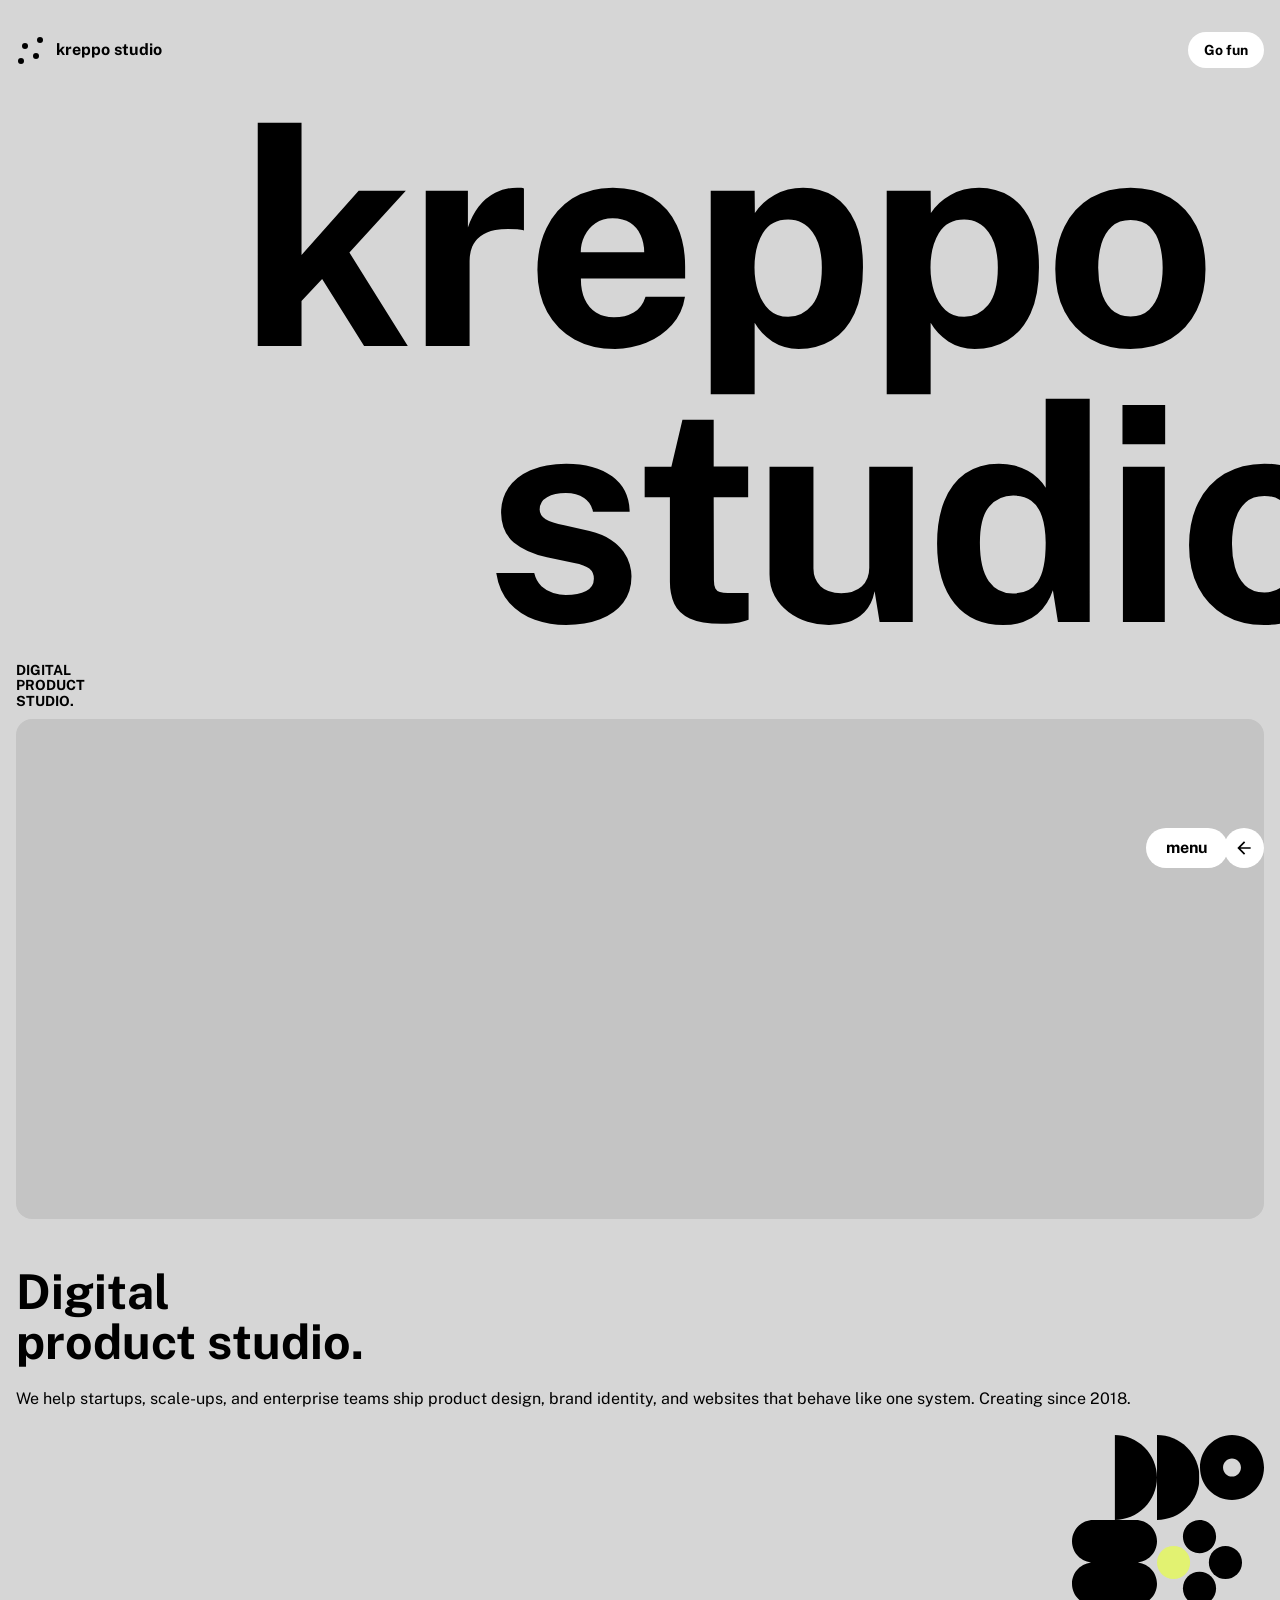
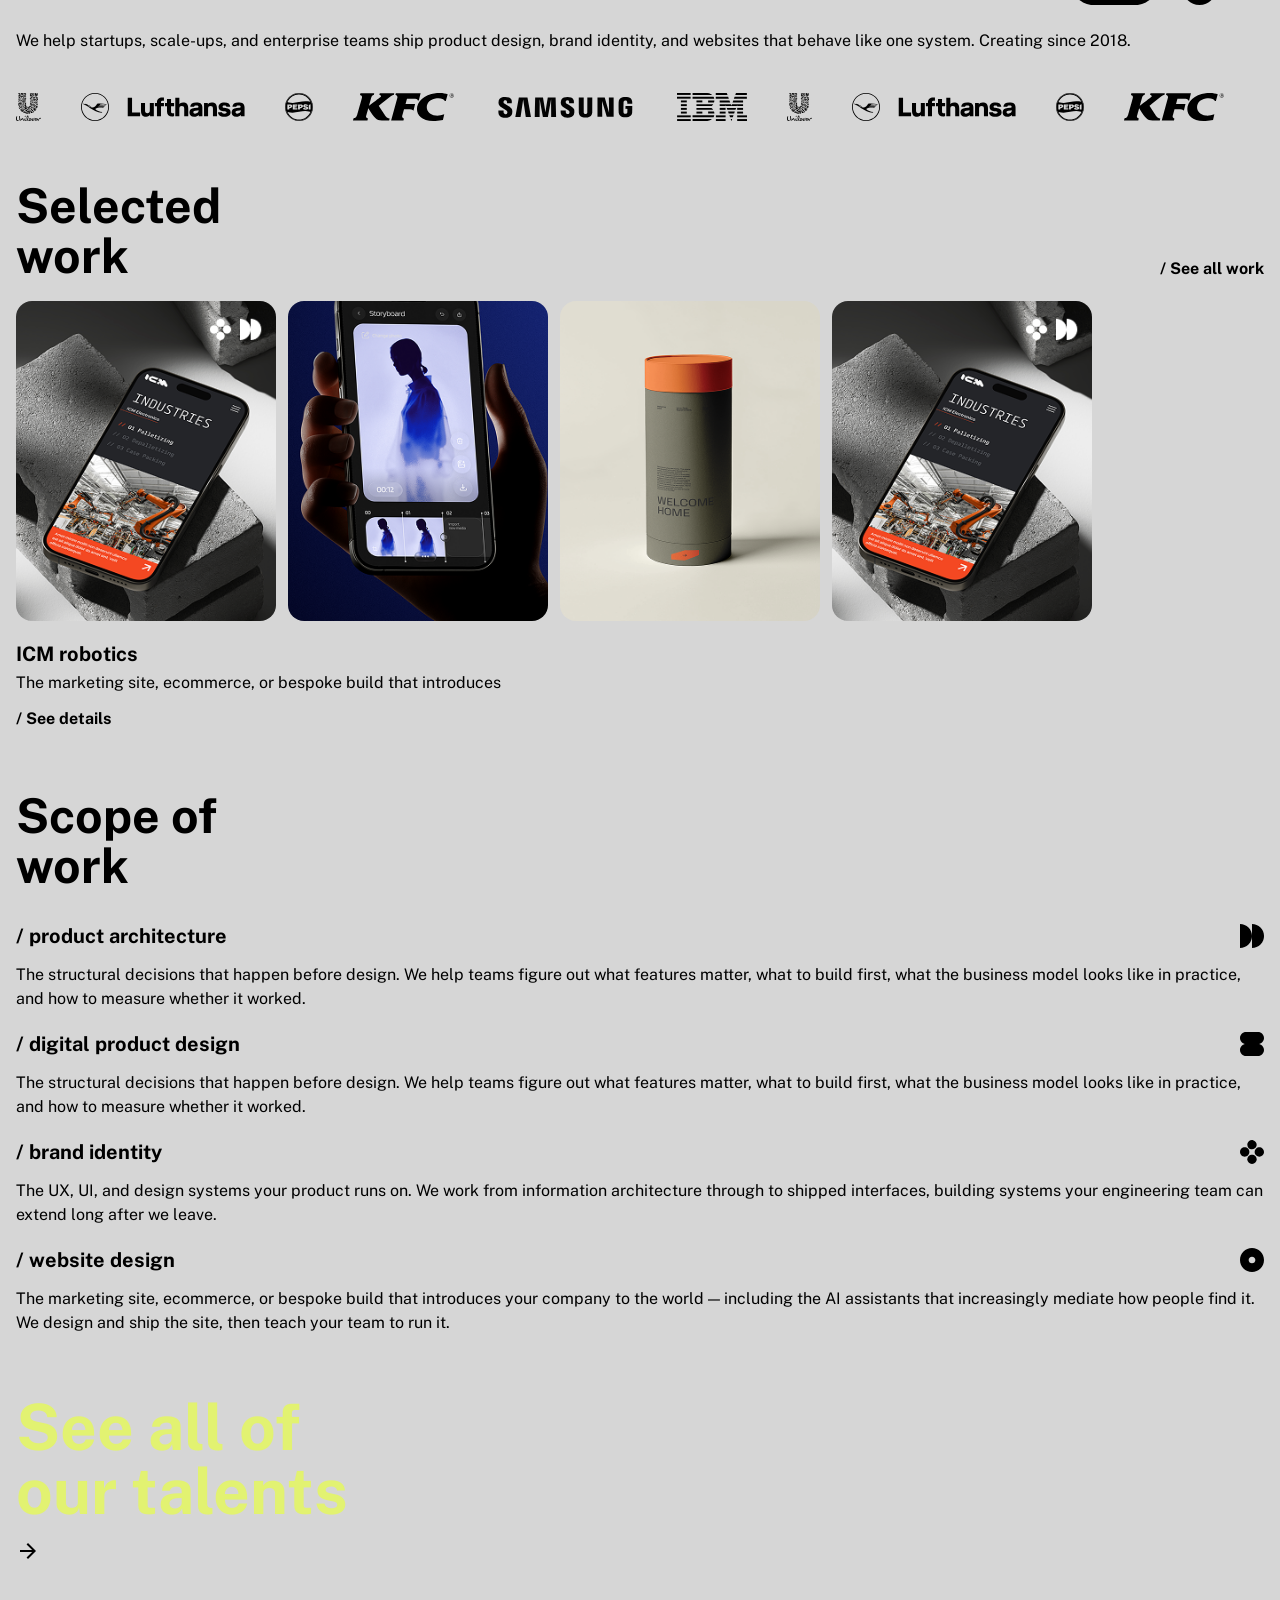
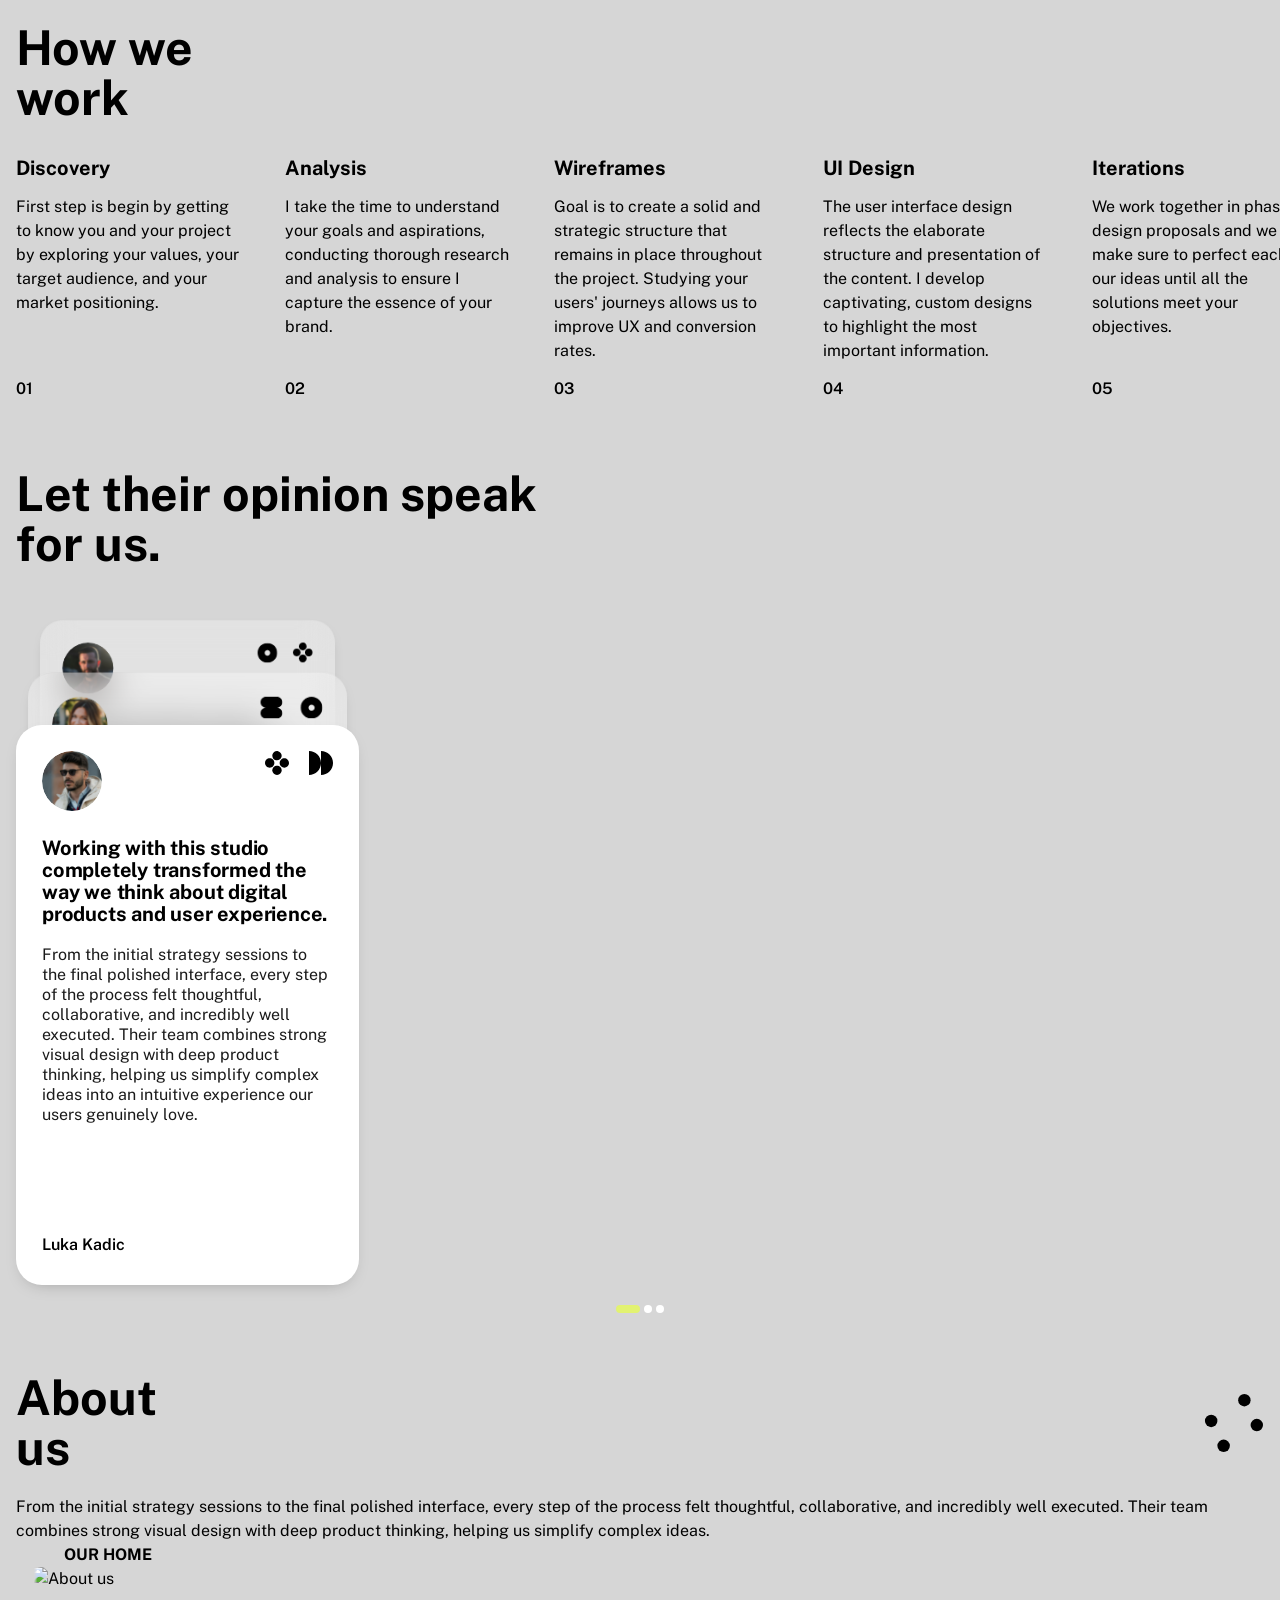
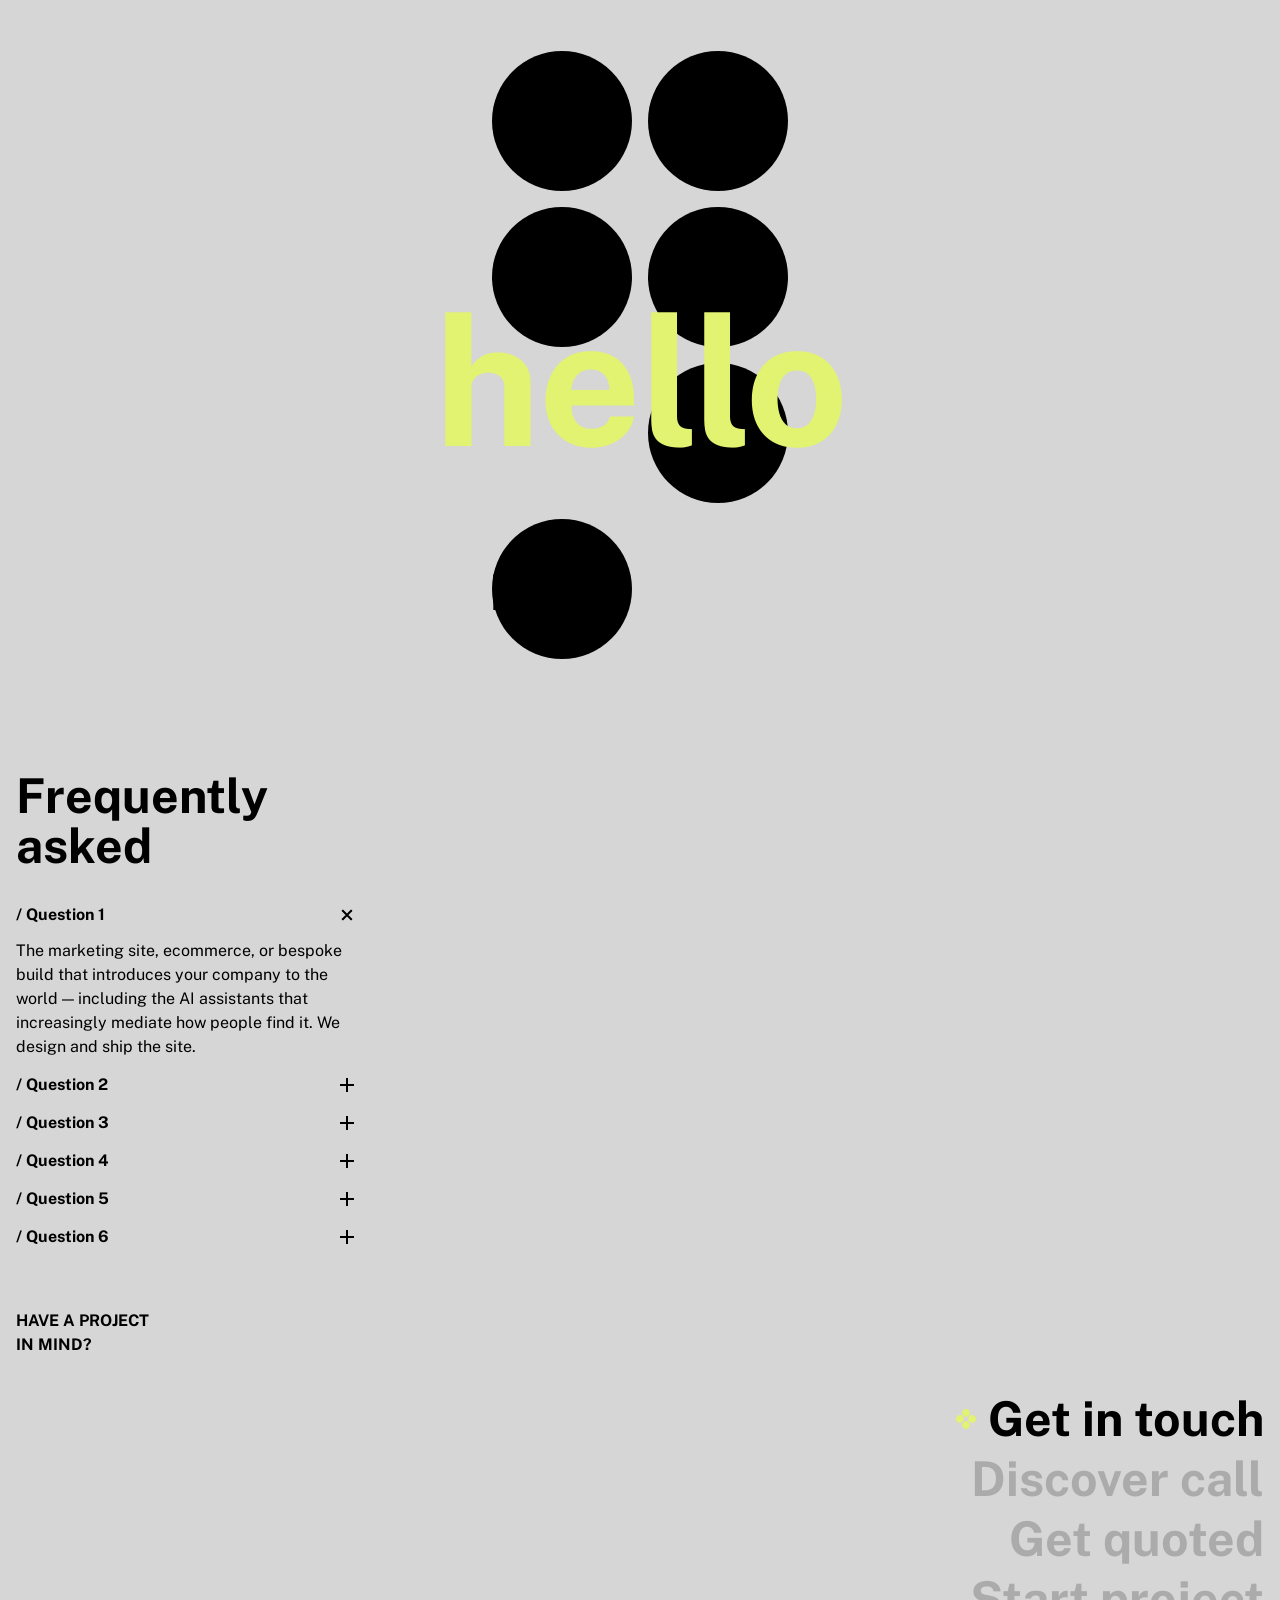
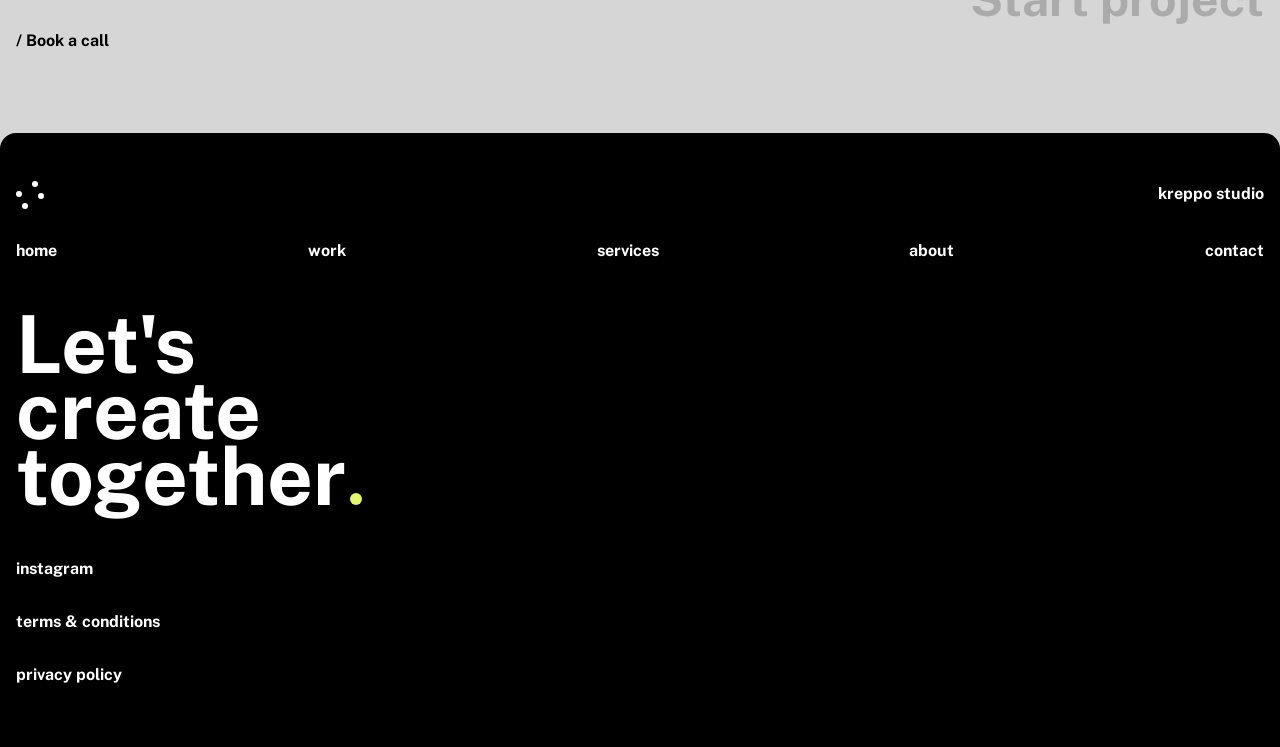
==== commit ada5ef13: "Fix dark mode for Brave browser" ====
--- a/index.html
+++ b/index.html
@@ -1,5 +1,5 @@
 <!DOCTYPE html>
-<html lang="en">
+<html lang="en" style="color-scheme: light;">
 
 <head>
   <meta charset="UTF-8">
--- a/css/base.css
+++ b/css/base.css
@@ -1,6 +1,17 @@
 html {
   overflow-x: hidden;
   background: var(--color-black);
+  color-scheme: light;
+}
+
+@media (prefers-color-scheme: dark) {
+  html {
+    background: var(--color-grey);
+  }
+  body {
+    background: var(--color-grey);
+    color: var(--color-black);
+  }
 }
 
 body {
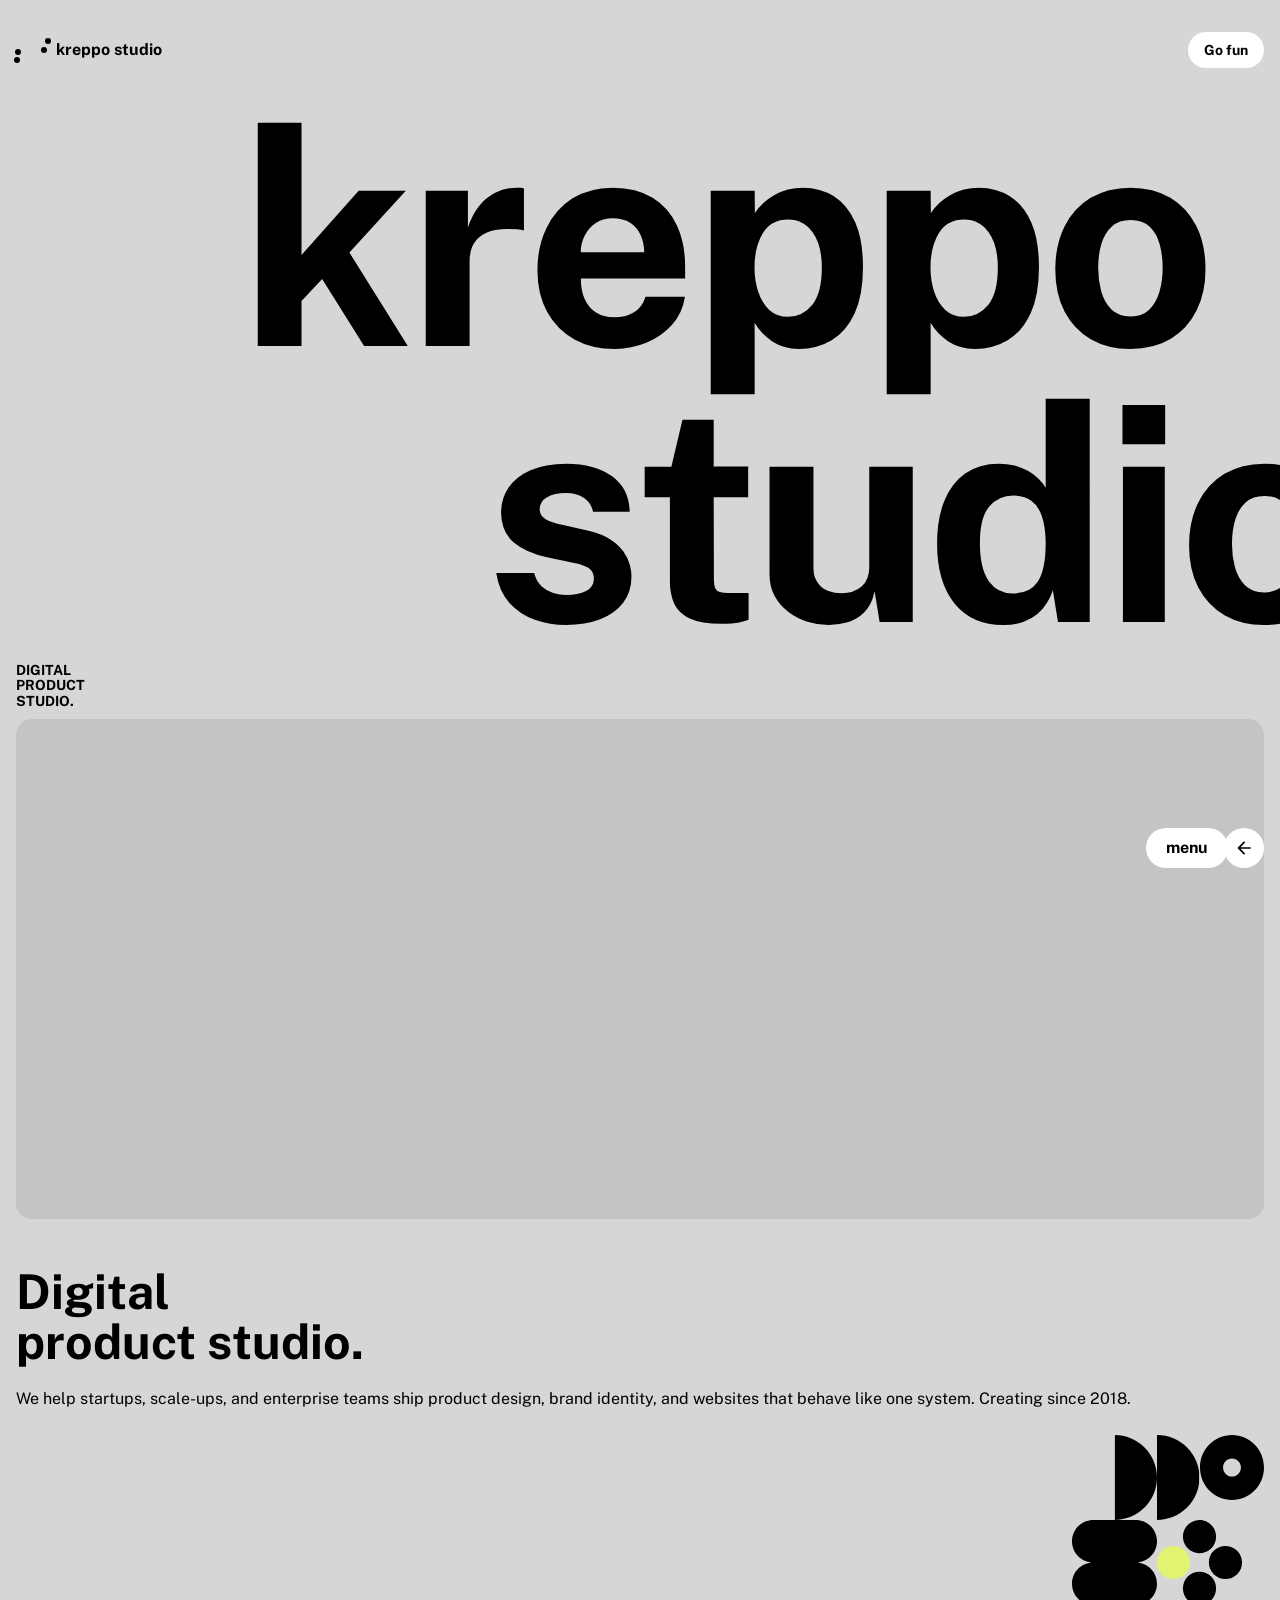
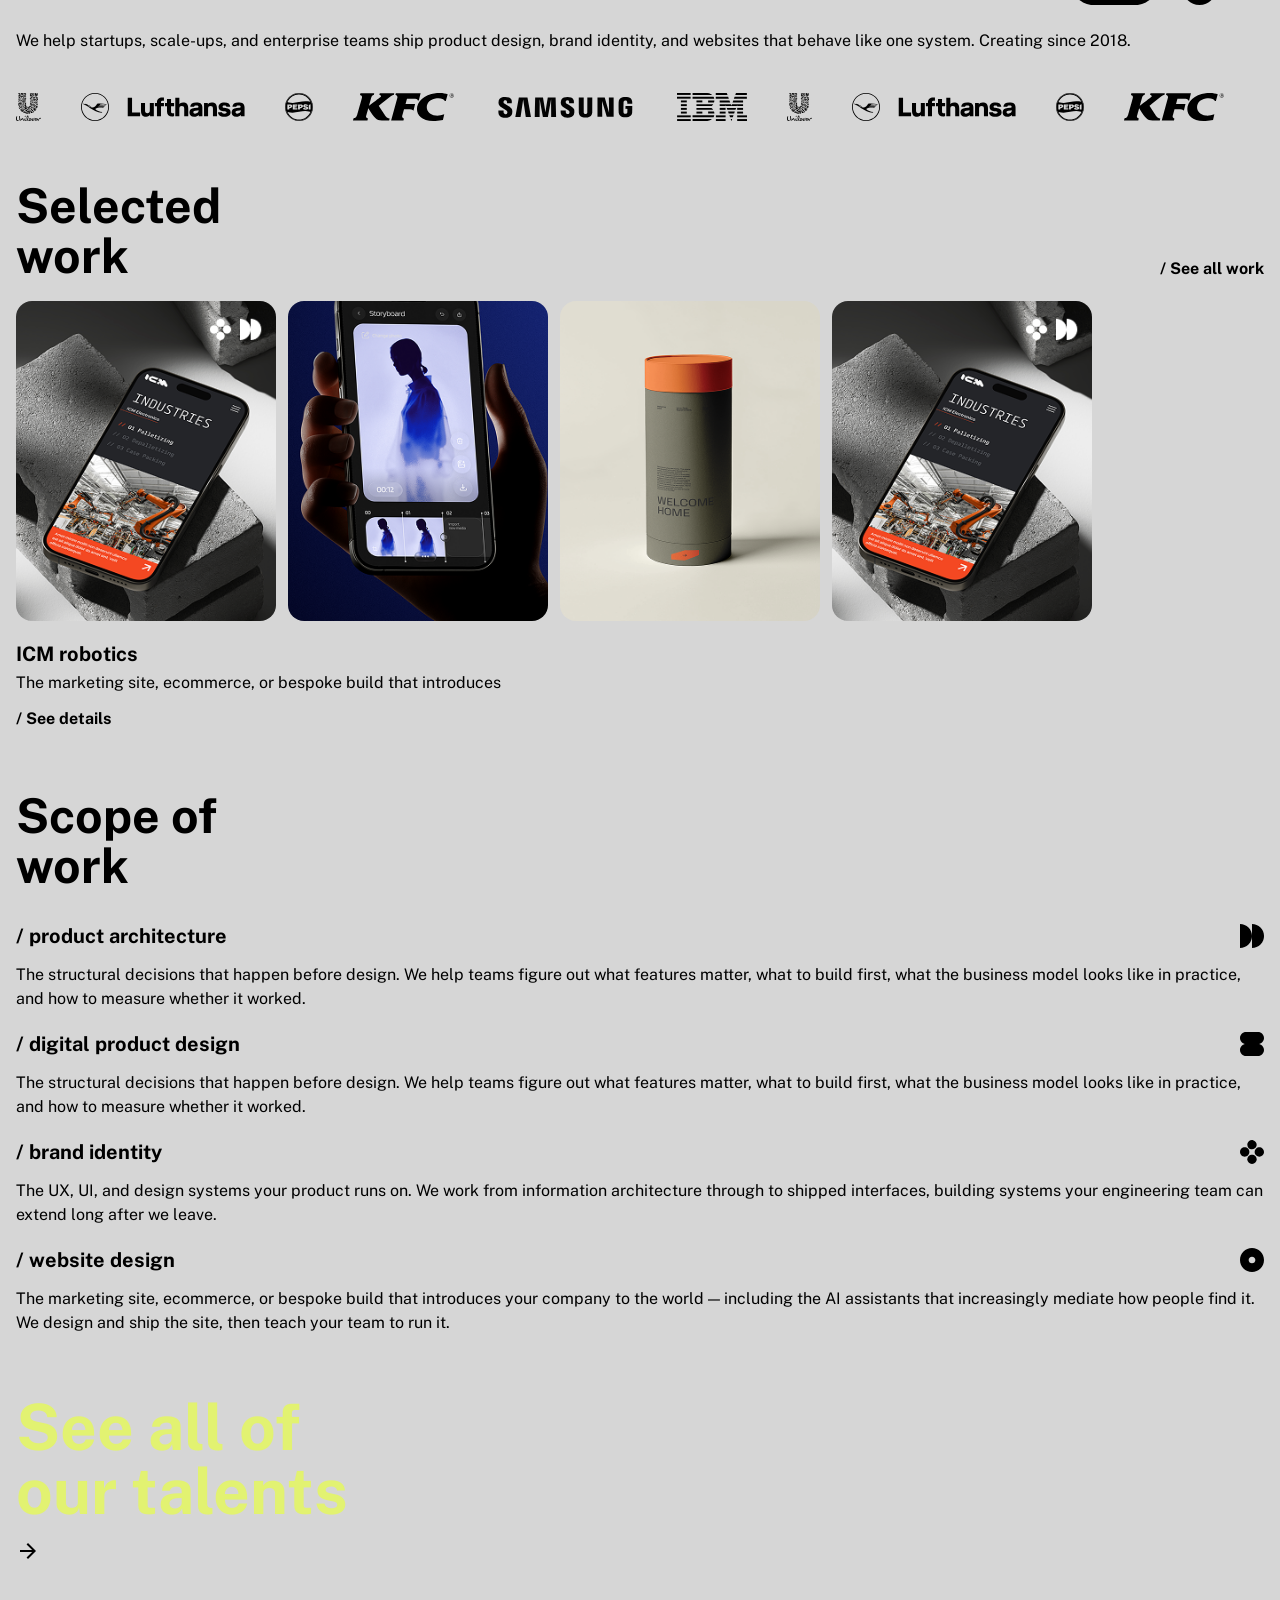
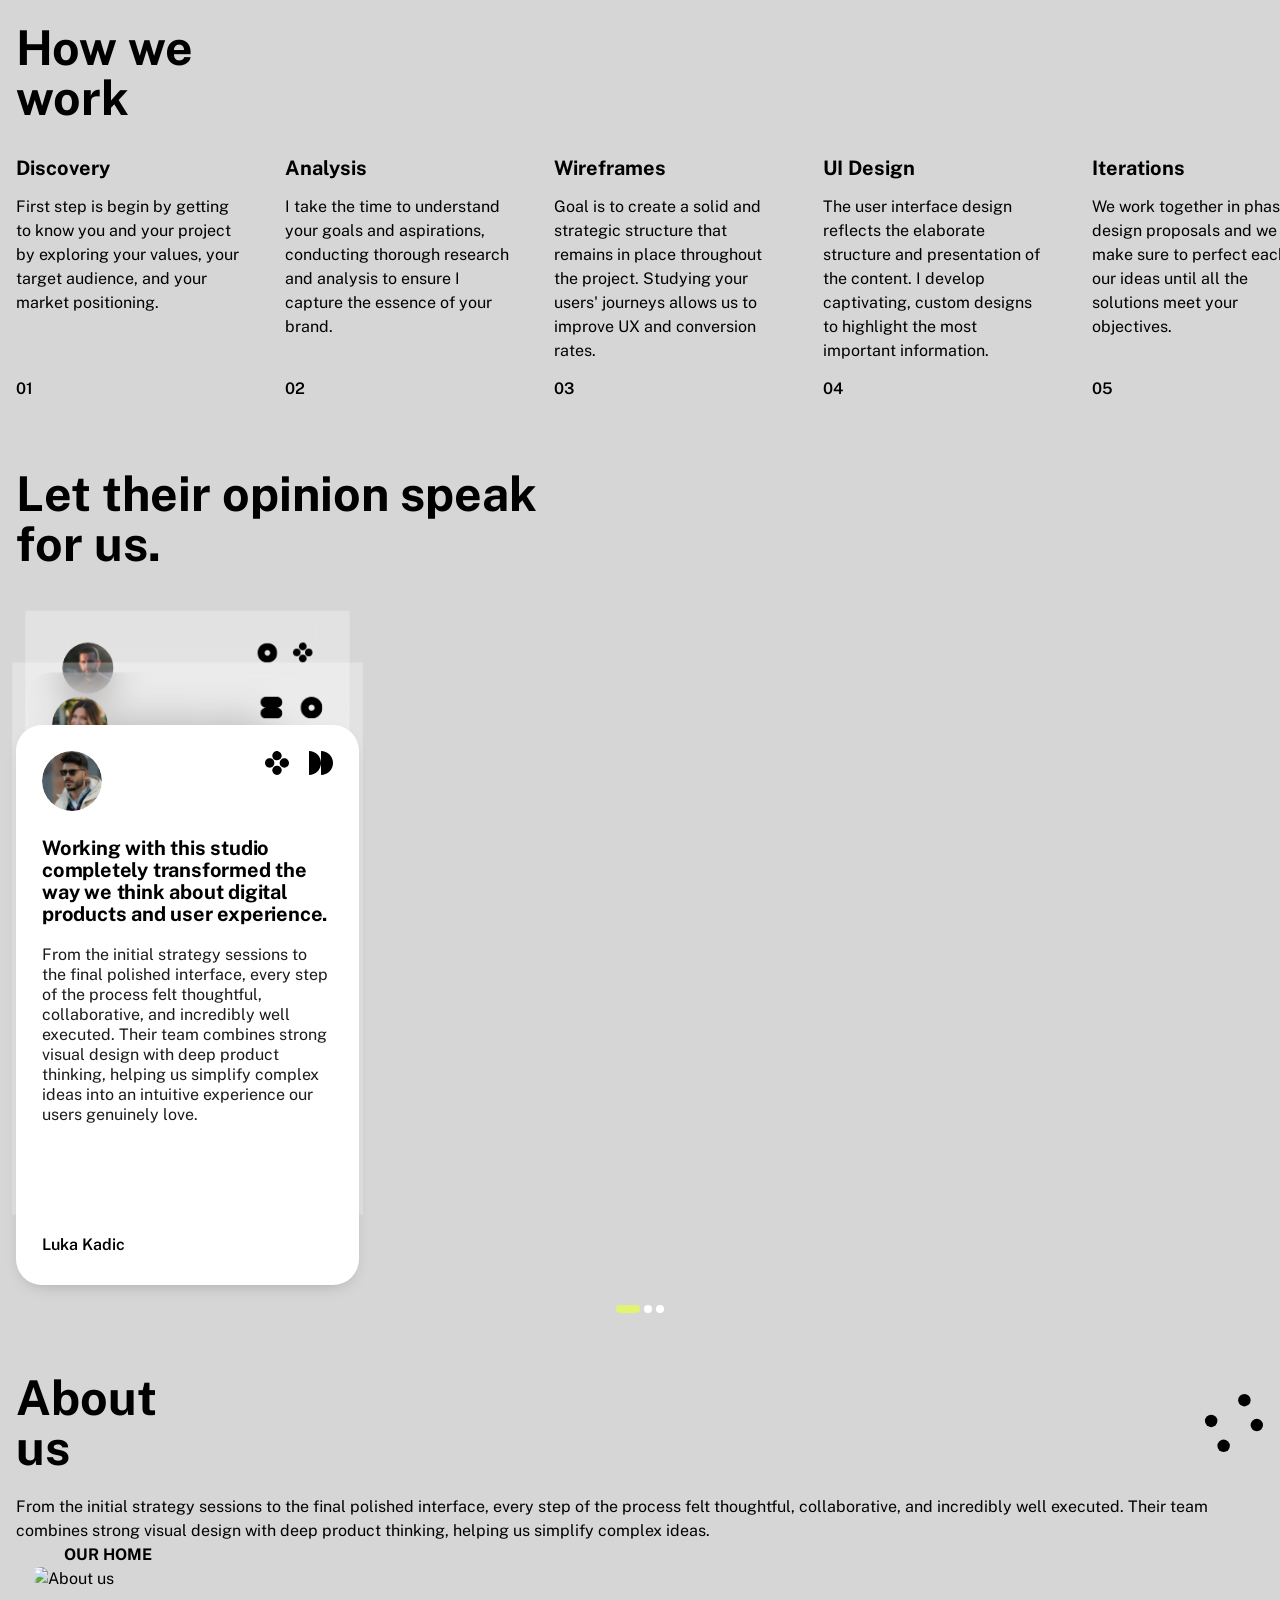
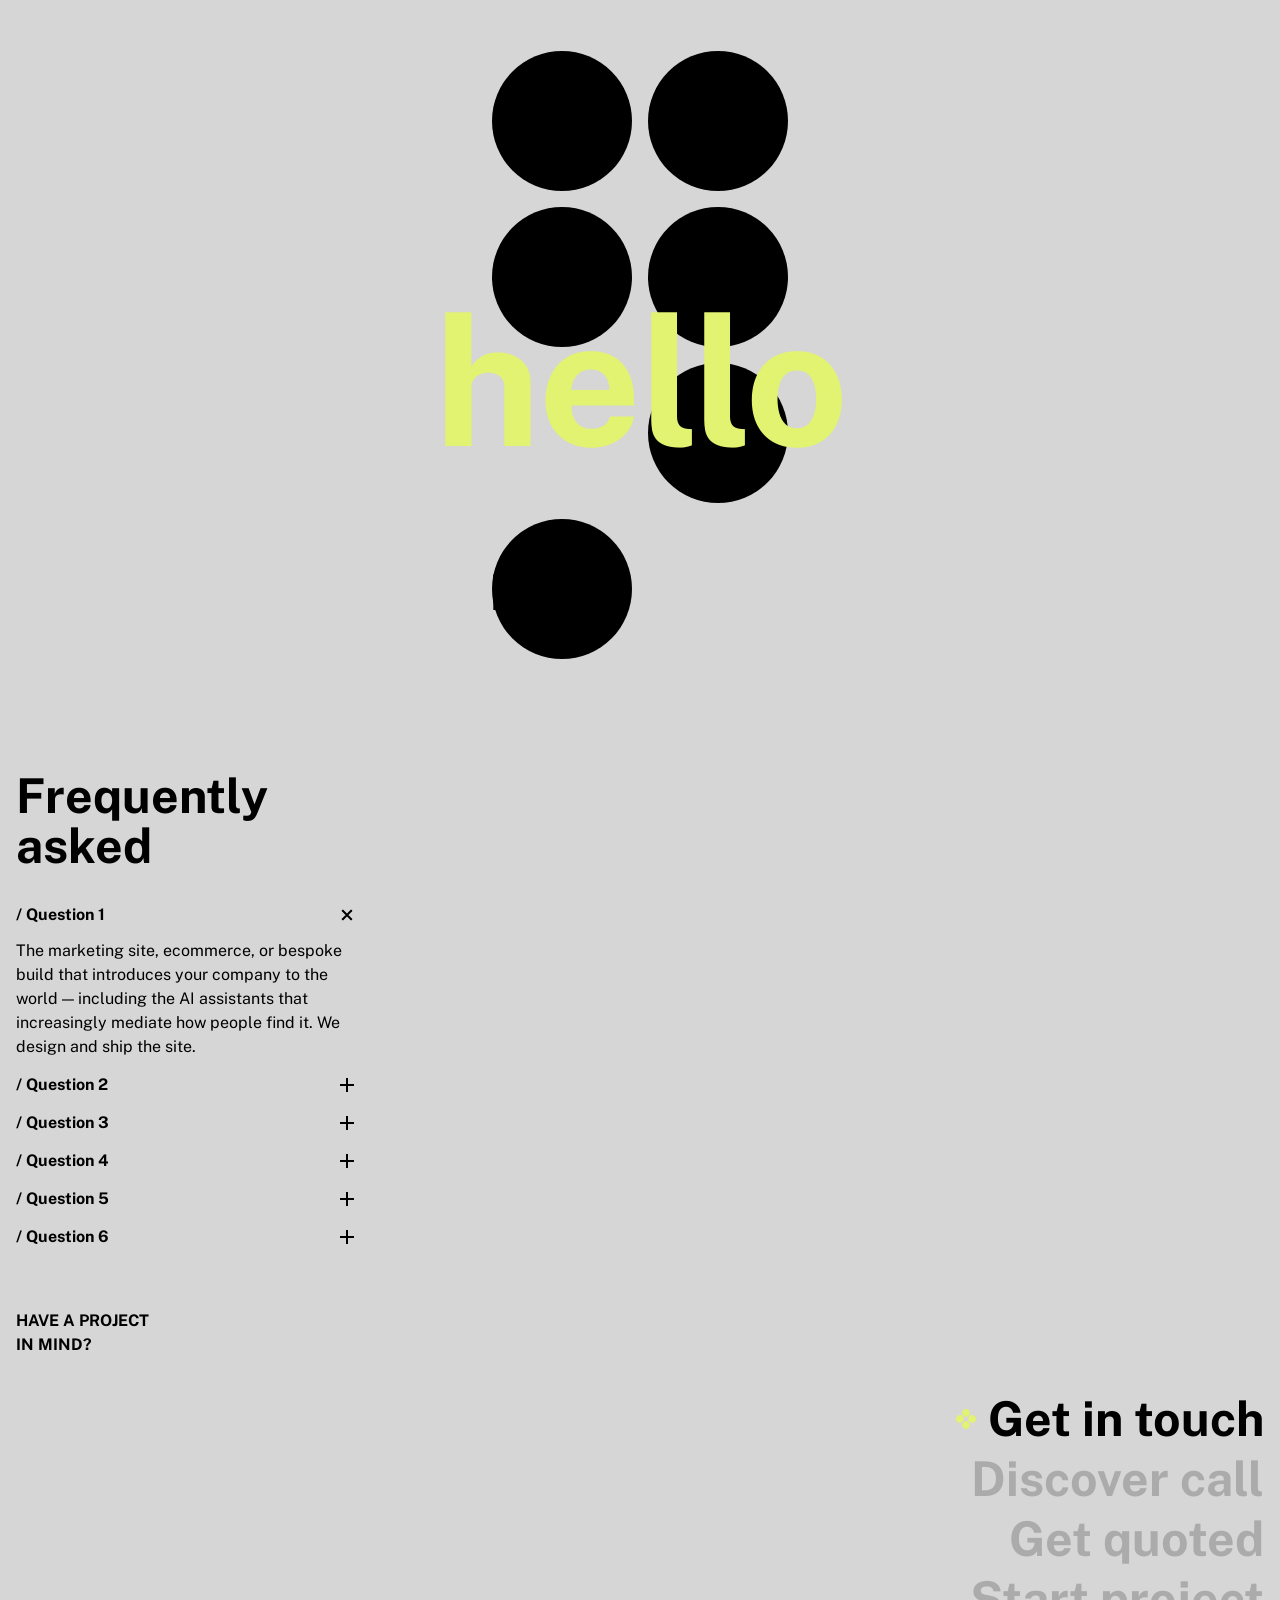
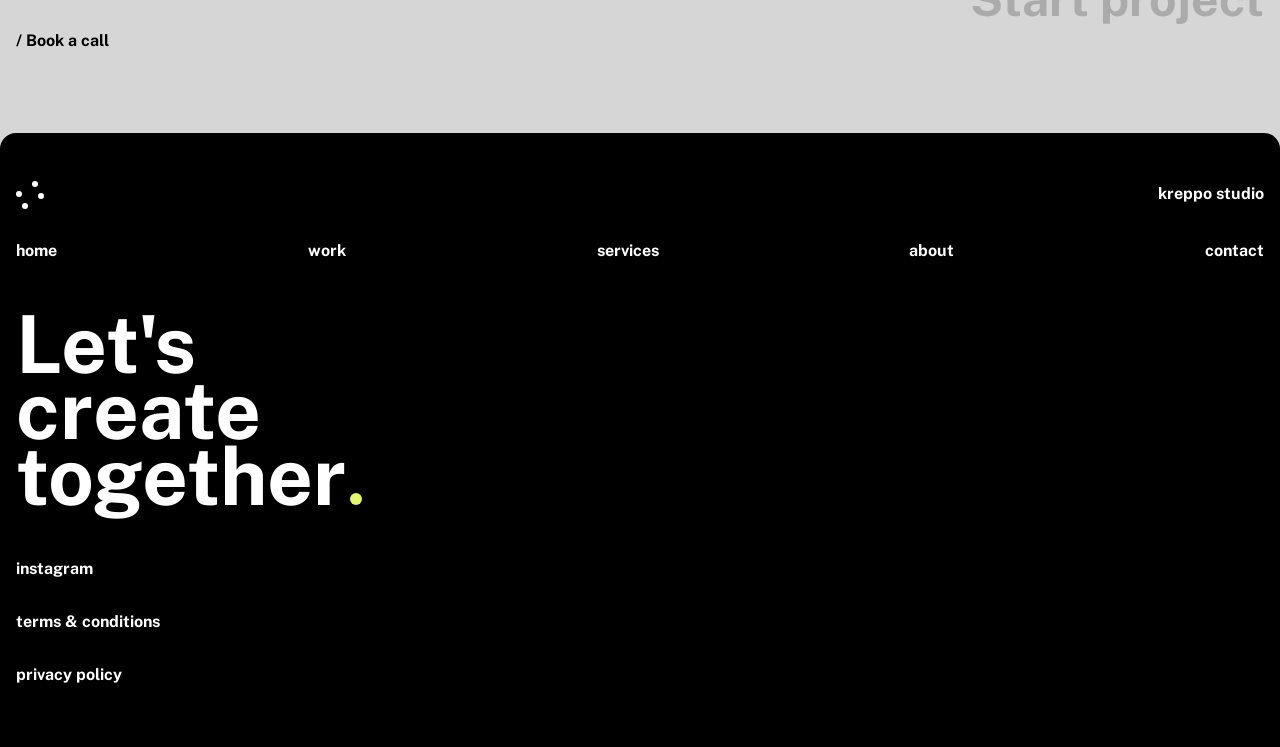
==== commit 897266e1: "Fix dark mode CSS and expand menu to full width with 16px padding" ====
--- a/index.html
+++ b/index.html
@@ -5,6 +5,9 @@
   <meta charset="UTF-8">
   <meta name="viewport" content="width=device-width, initial-scale=1, viewport-fit=cover">
   <meta name="color-scheme" content="light only">
+  <style>
+    html { color-scheme: light; }
+  </style>
   <title>Kreppo Studio — Digital Product Studio</title>
 
   <link rel="preconnect" href="https://fonts.googleapis.com">
--- a/css/sections/hero.css
+++ b/css/sections/hero.css
@@ -114,11 +114,17 @@
 .menu-btn__expanded {
   display: none;
   align-items: center;
-  gap: 16px;
+  gap: 0;
   height: 40px;
-  padding: 0 16px 0 4px;
+  padding: 0 16px;
   background: var(--color-white);
   border-radius: var(--radius-pill);
+  position: fixed;
+  left: 16px;
+  right: 16px;
+  width: calc(100% - 32px);
+  bottom: 32px;
+  justify-content: space-between;
 }
 
 .menu-btn__link {
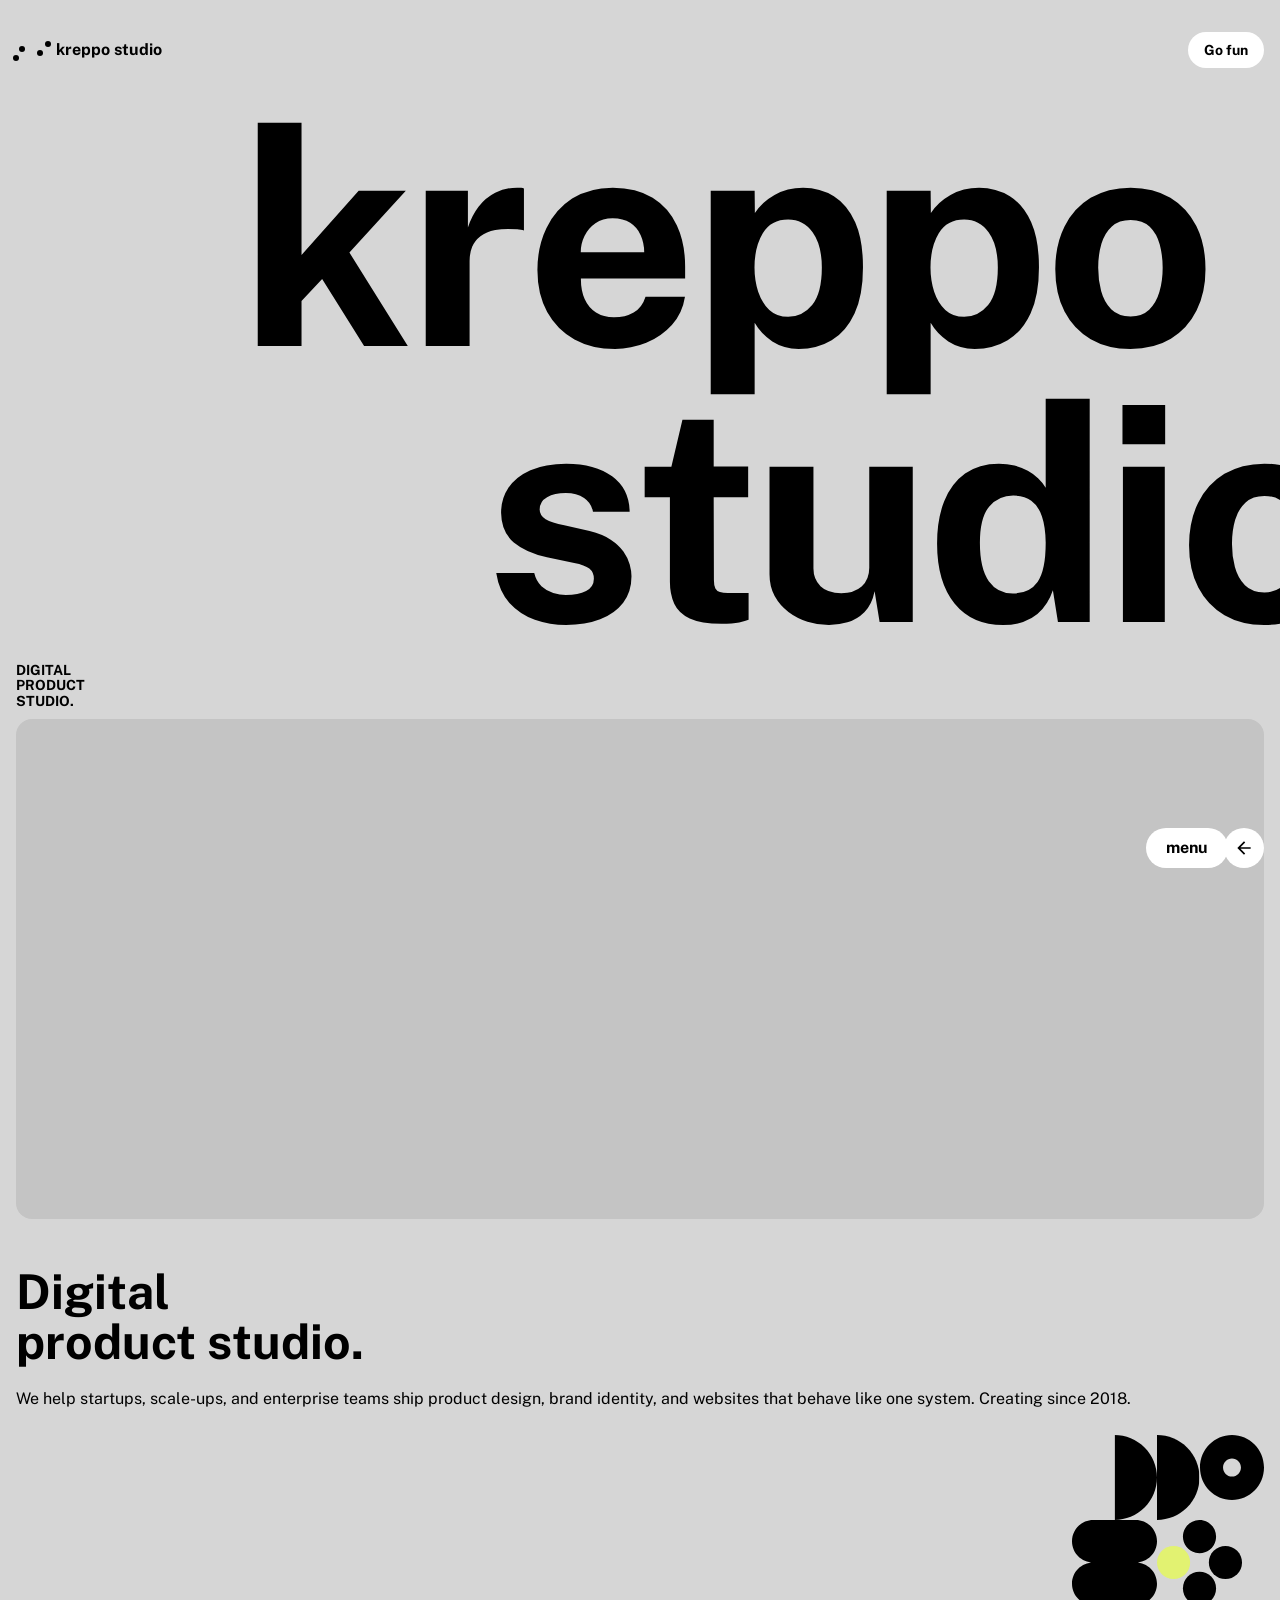
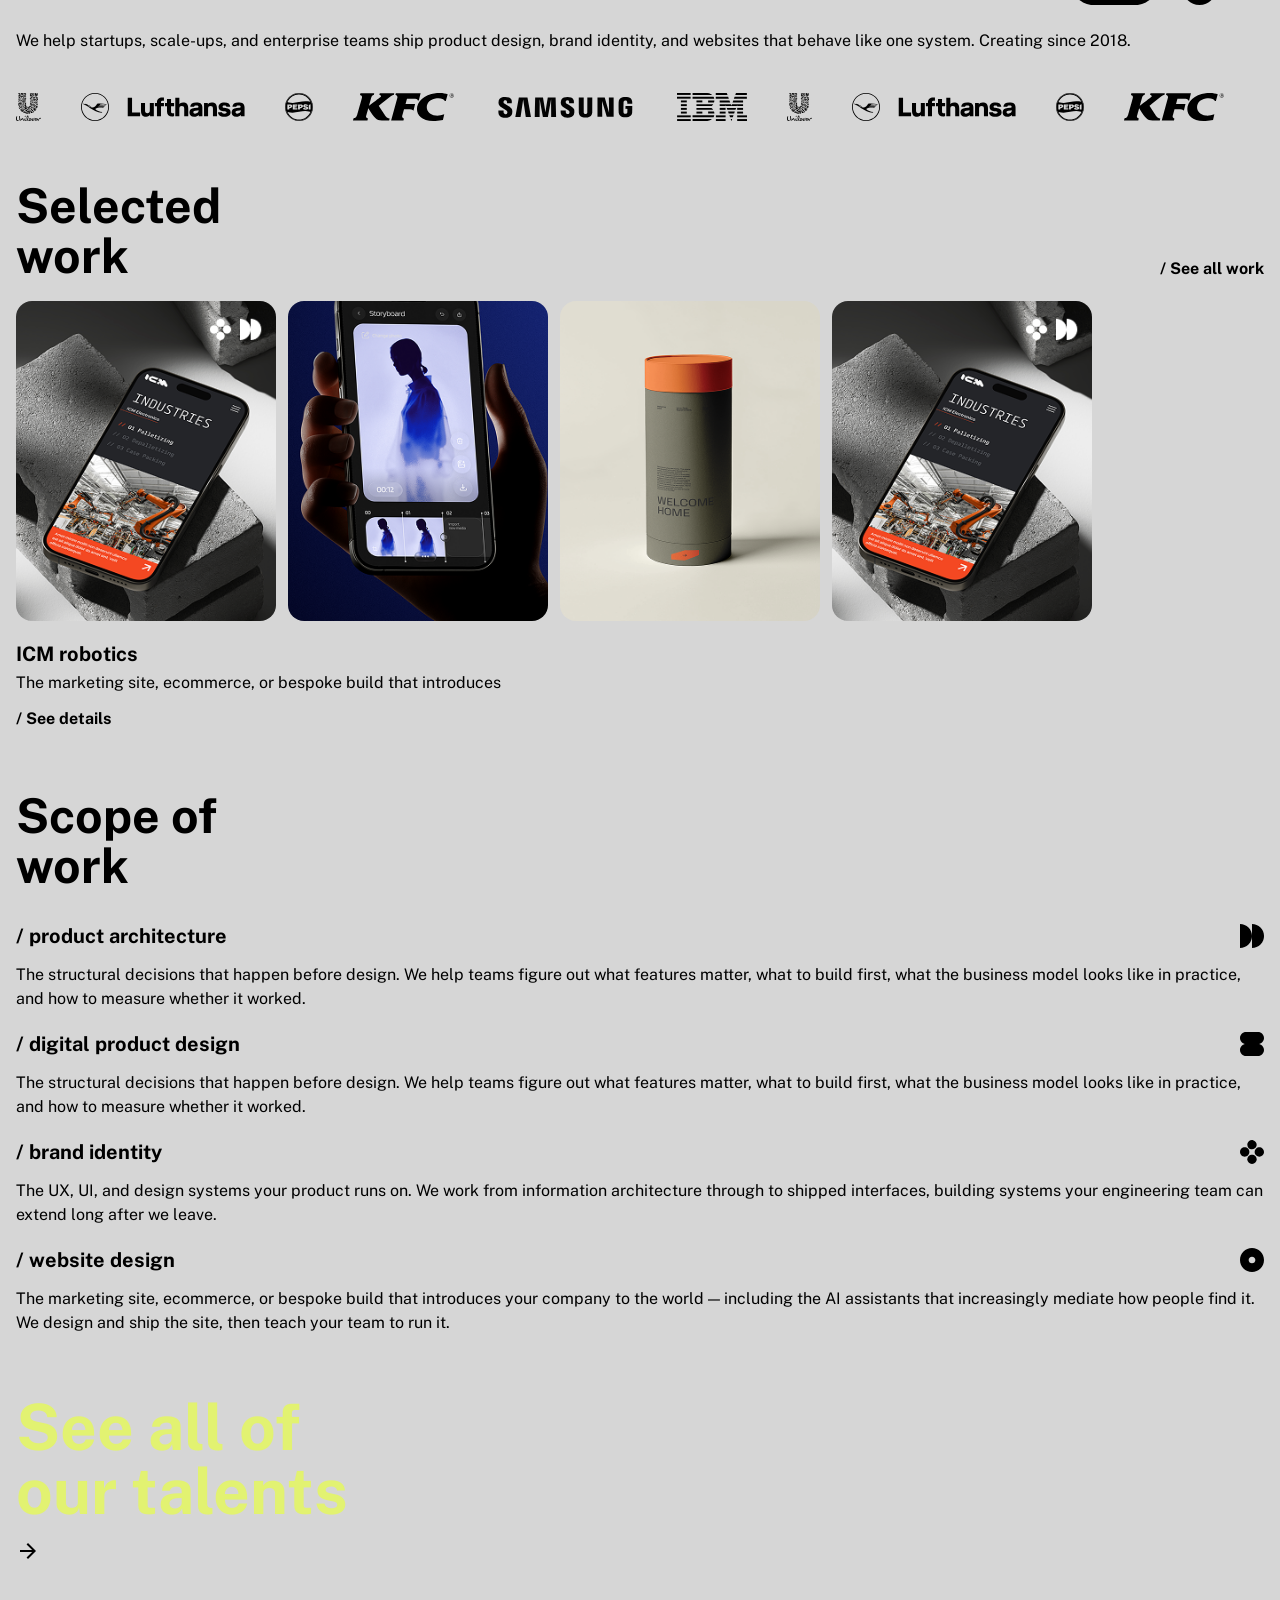
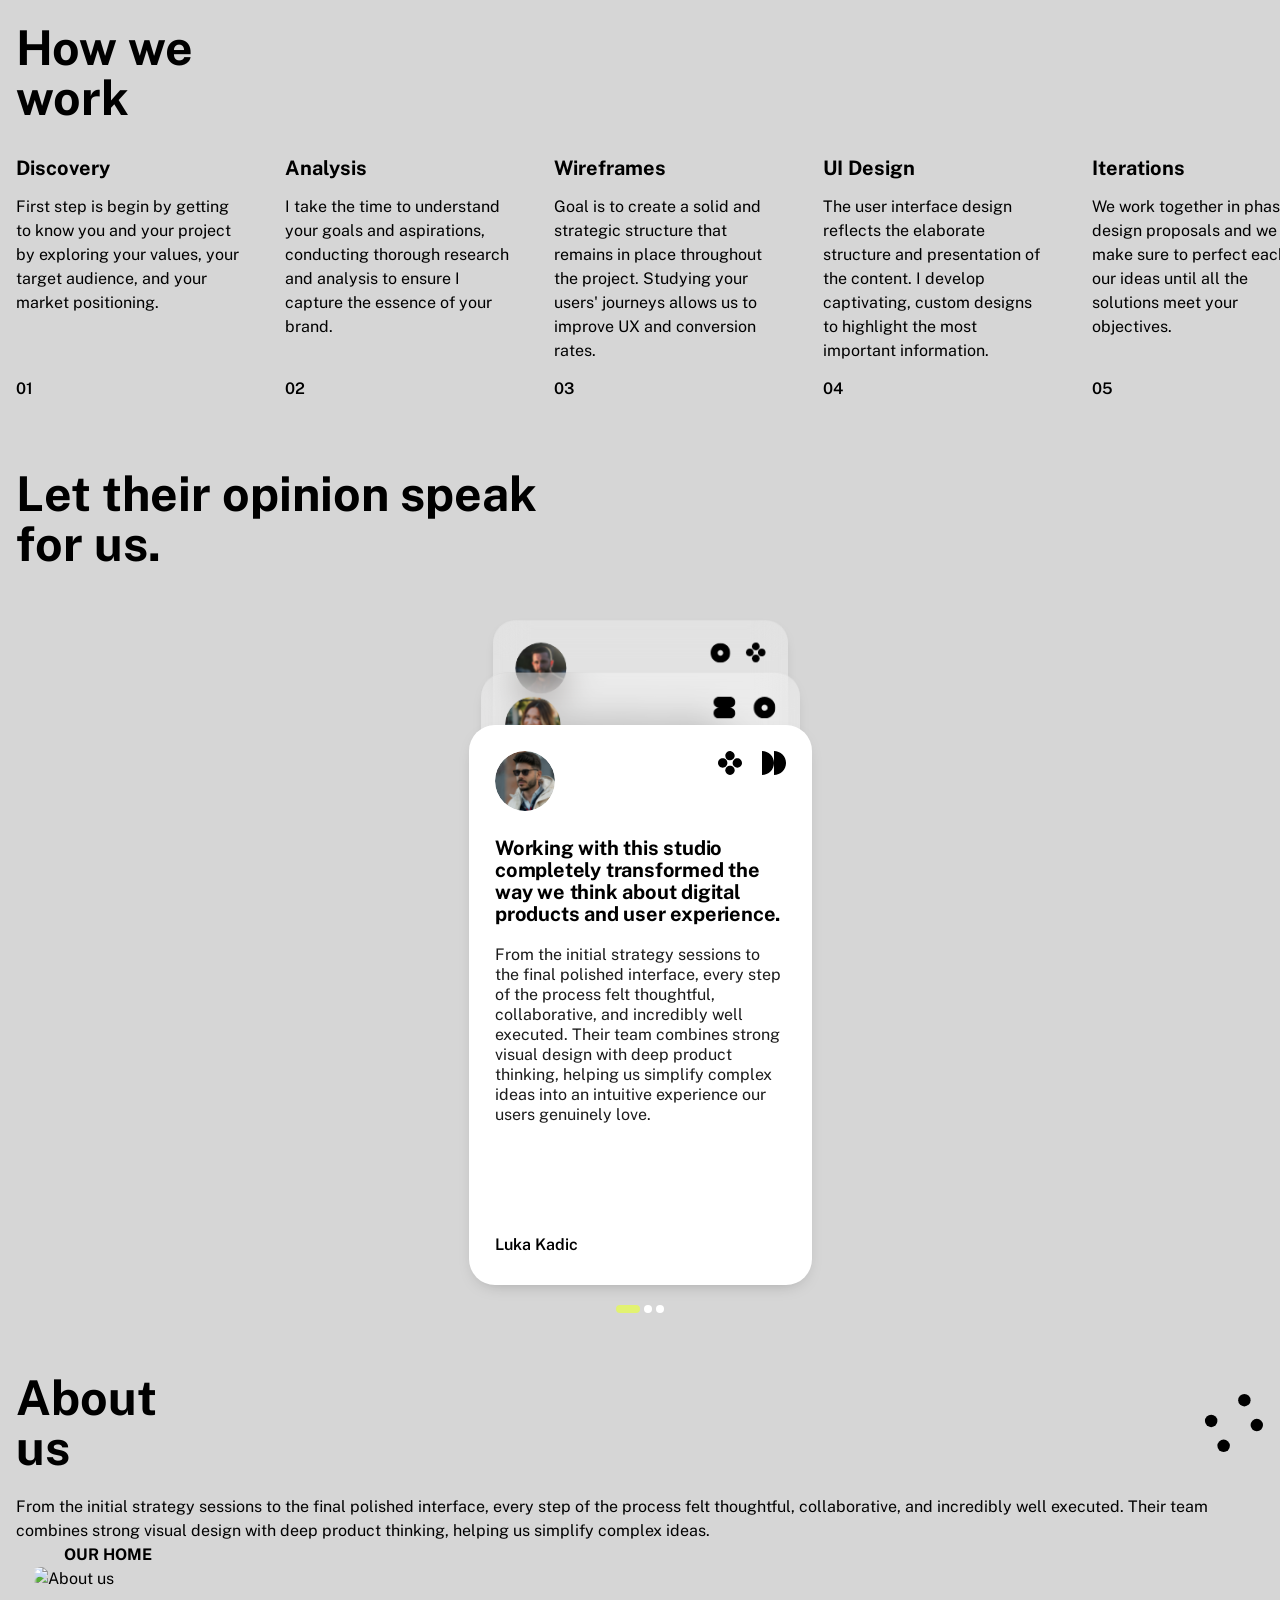
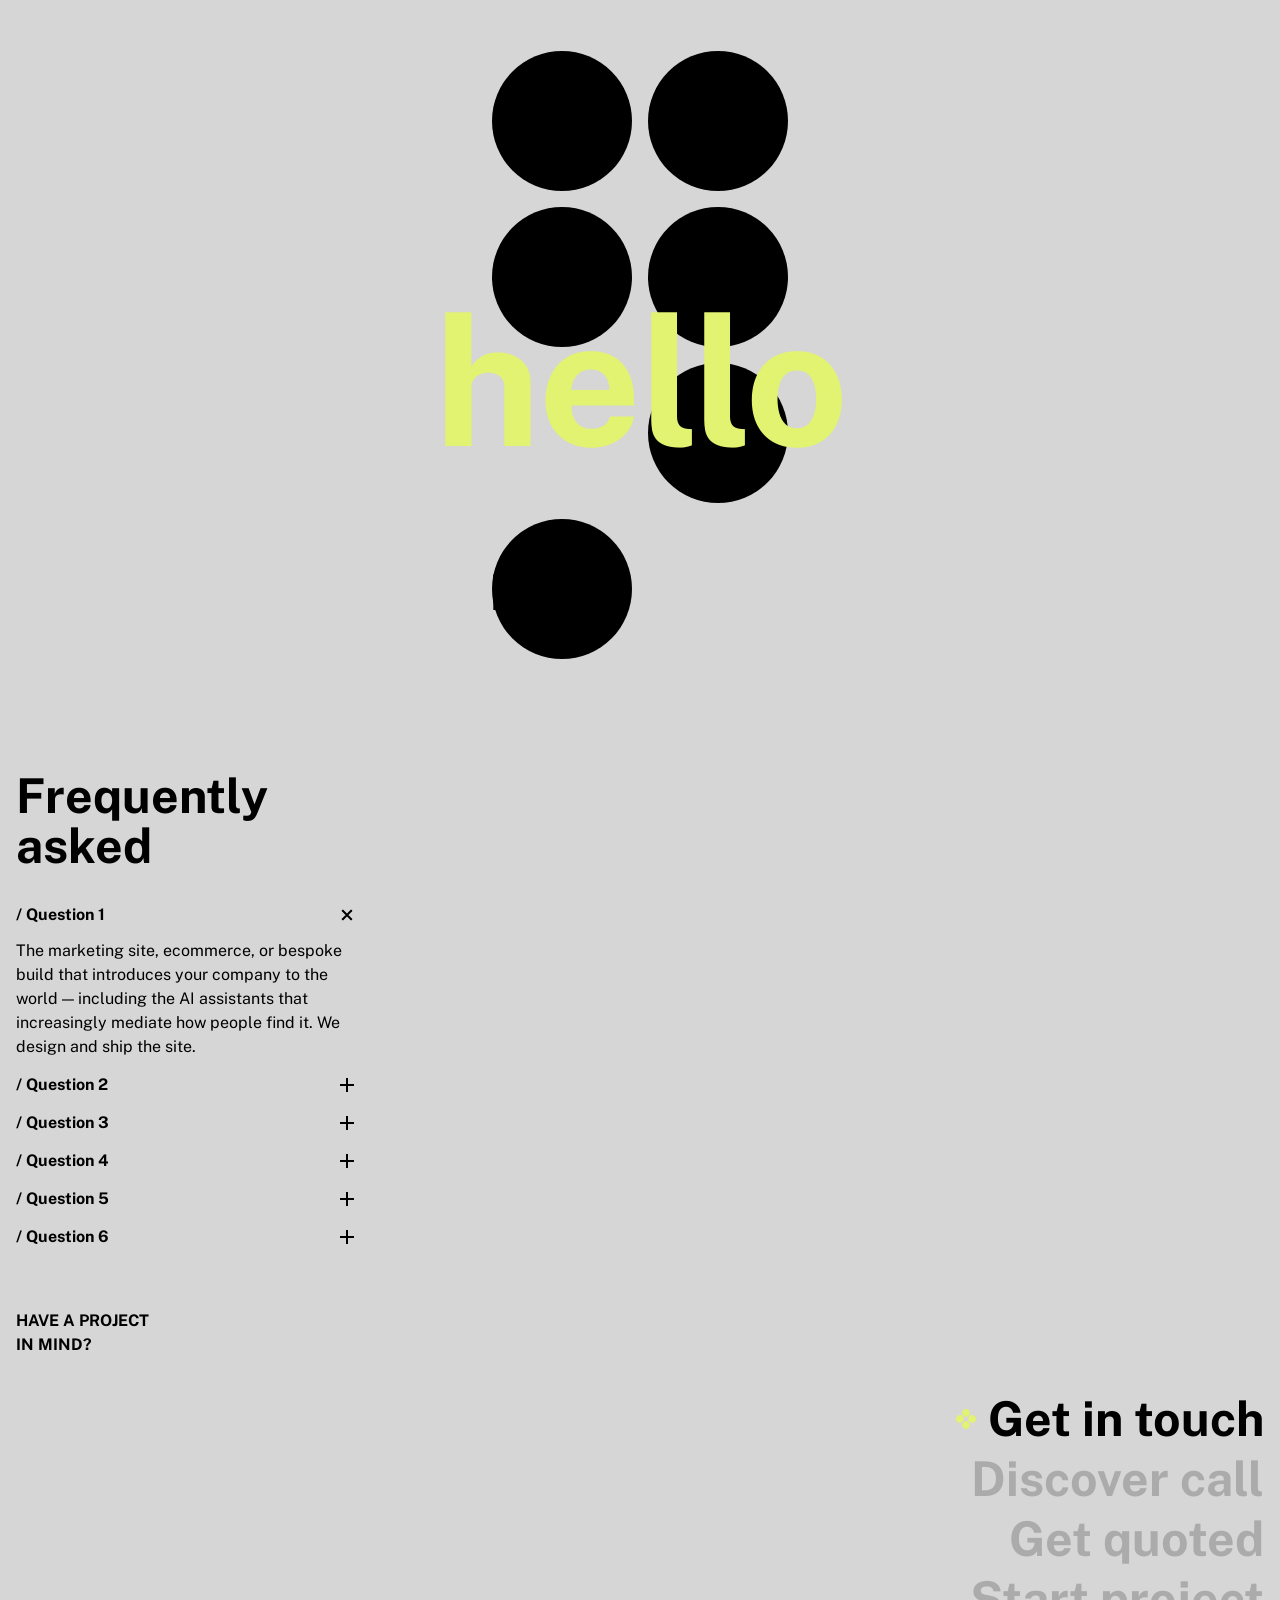
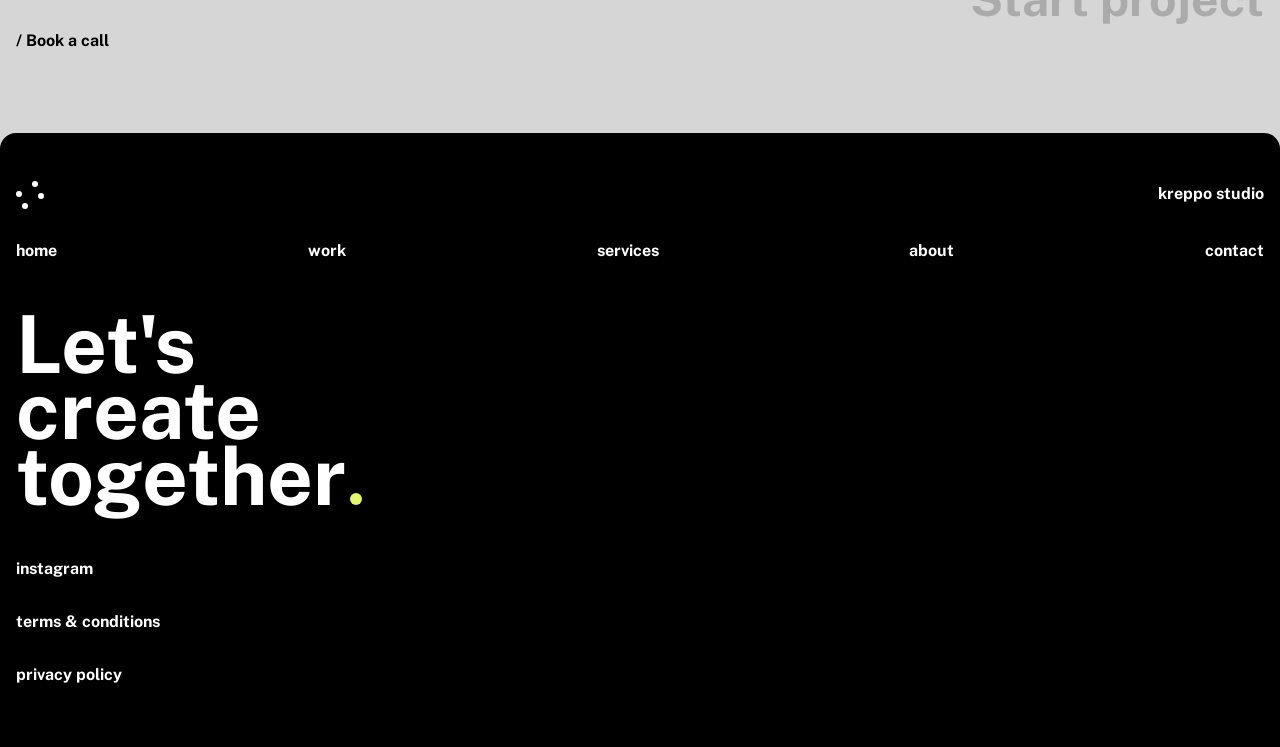
==== commit d2c22a56: "Isolate flower petals in separate group for proper rotation pivot" ====
--- a/index.html
+++ b/index.html
@@ -118,7 +118,7 @@
             d="M21.2511 85C9.51469 85 0 94.5147 0 106.251C0 117.988 9.51469 127.502 21.2511 127.502C9.51469 127.498 0 137.017 0 148.749C0 160.481 9.51469 170 21.2511 170H63.7489C75.4853 170 85 160.485 85 148.749C85 137.012 75.4853 127.498 63.7489 127.498C75.4853 127.498 85 117.983 85 106.247C85 94.5102 75.4853 85 63.7489 85H21.2511Z"
             fill="black" />
         </g>
-        <g clip-path="url(#s2c2)">
+        <g id="flower-petals" clip-path="url(#s2c2)">
           <!-- top: 12 o'clock — starts lime -->
           <path id="s2-p0"
             d="M143.631 105.386C145.734 96.4759 140.215 87.5482 131.306 85.4453C122.396 83.3423 113.468 88.8605 111.365 97.7704C109.262 106.68 114.78 115.608 123.69 117.711C132.6 119.814 141.528 114.296 143.631 105.386Z"
--- a/css/sections/testimonials.css
+++ b/css/sections/testimonials.css
@@ -14,9 +14,12 @@
 /* ── Swipe card stack ── */
 .testimonials__cards {
   position: relative;
-  margin-top: 156px;
-  width: var(--content-w);
+  margin: 156px auto 0;
+  width: 100%;
+  max-width: var(--content-w);
   height: 560px;
+  padding: 0 var(--page-px);
+  box-sizing: border-box;
 }
 
 .testimonials__cards .card {
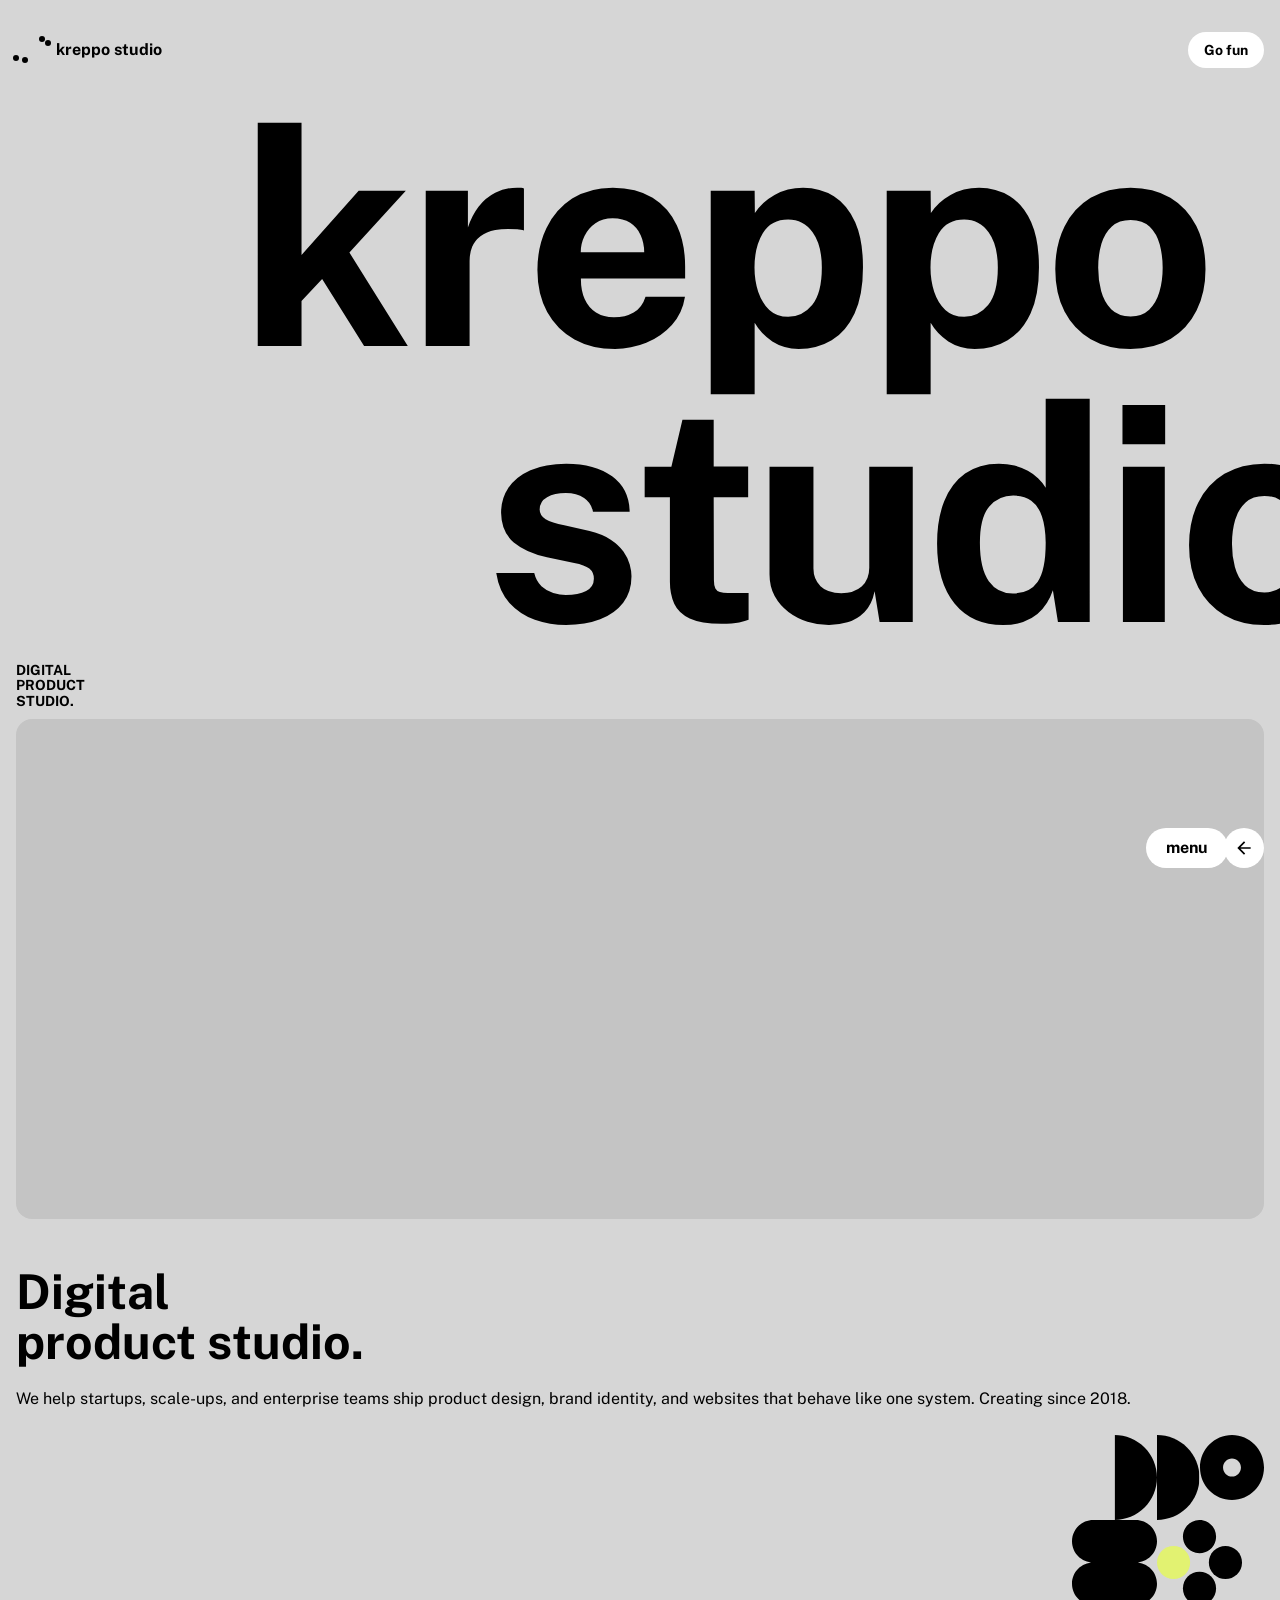
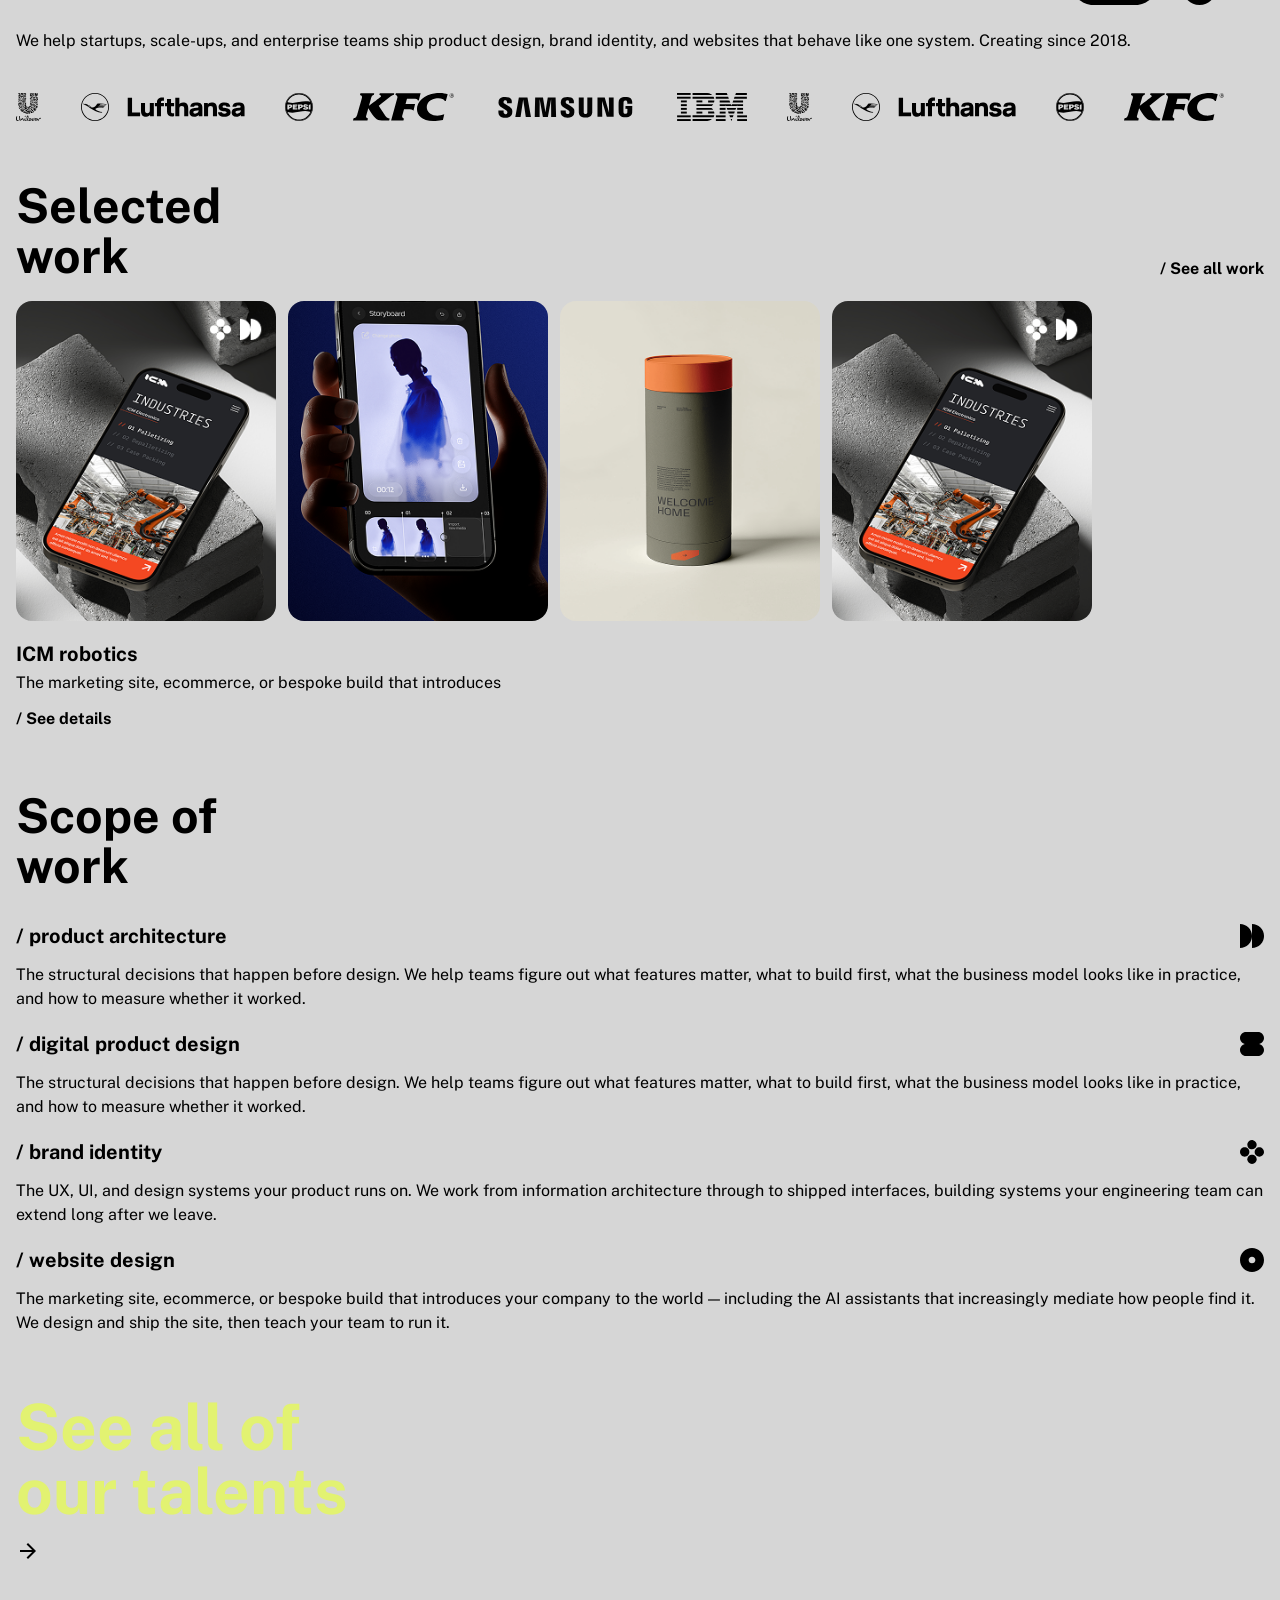
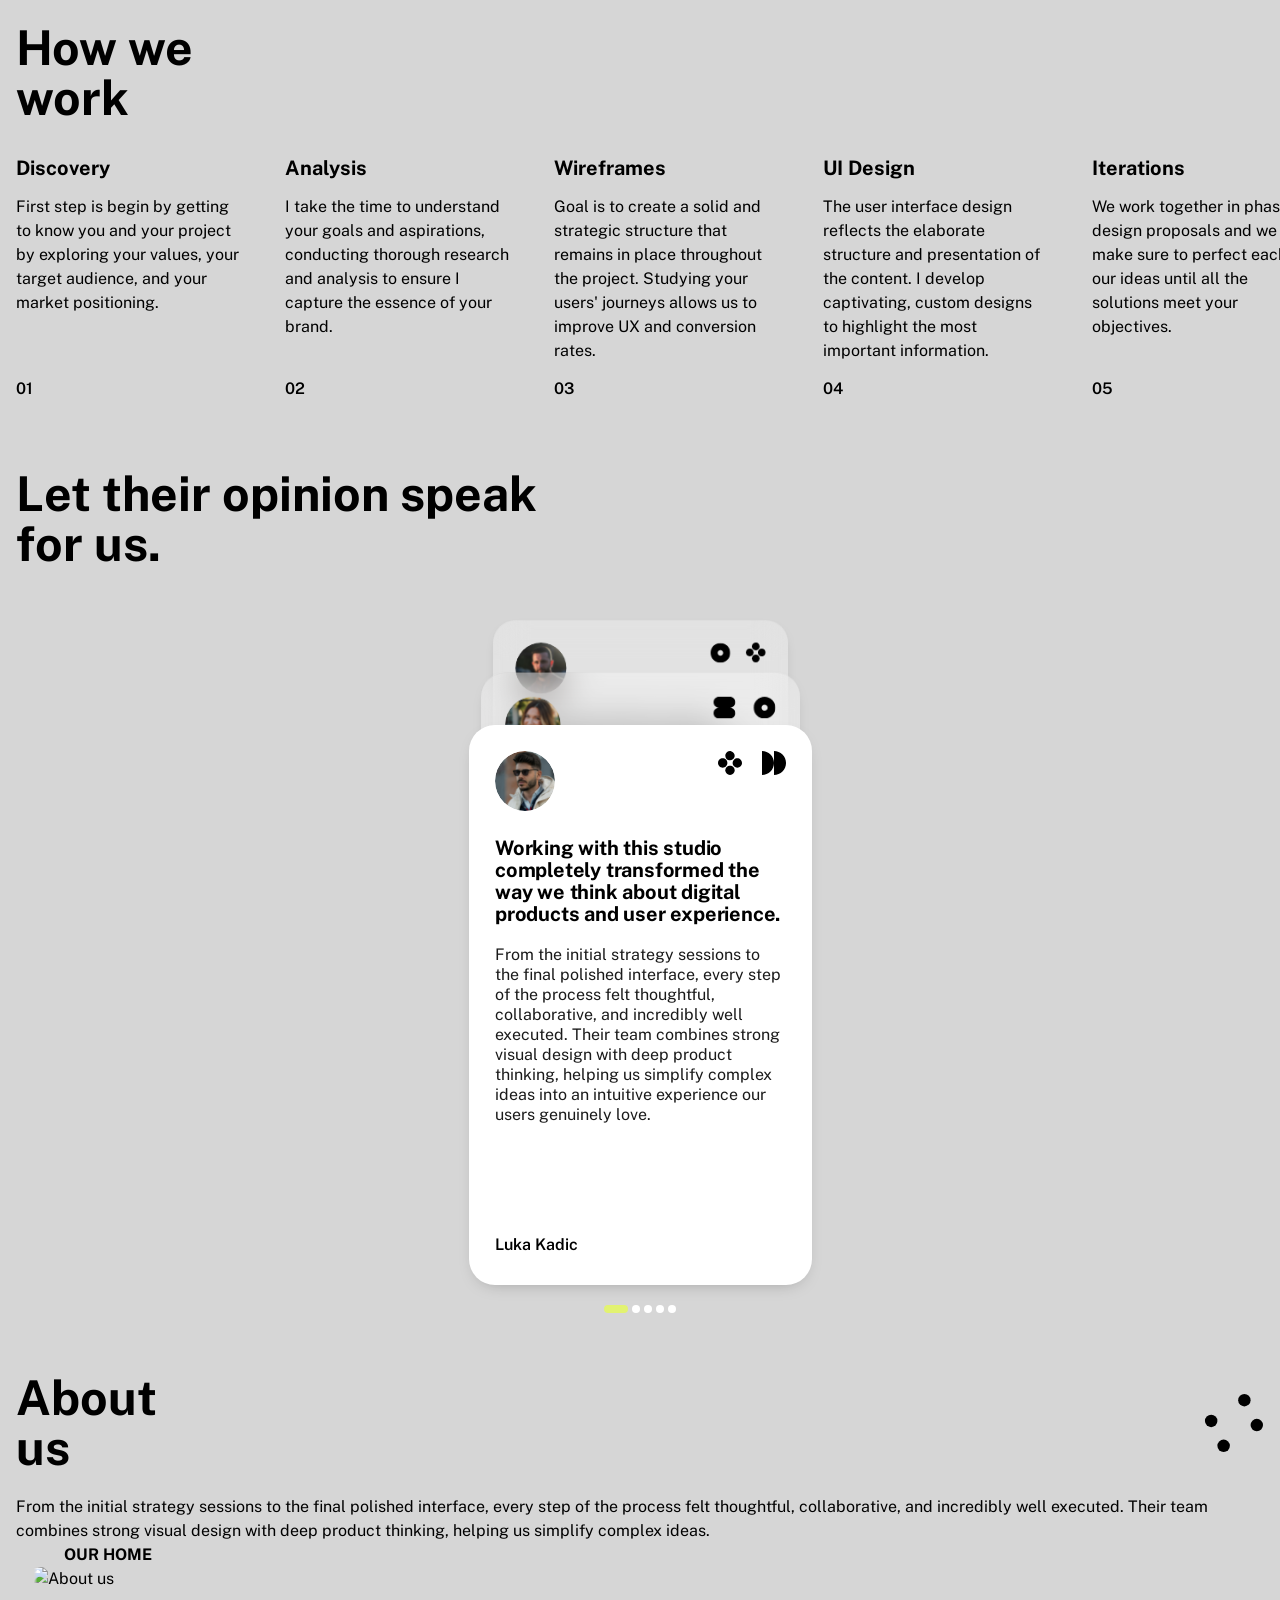
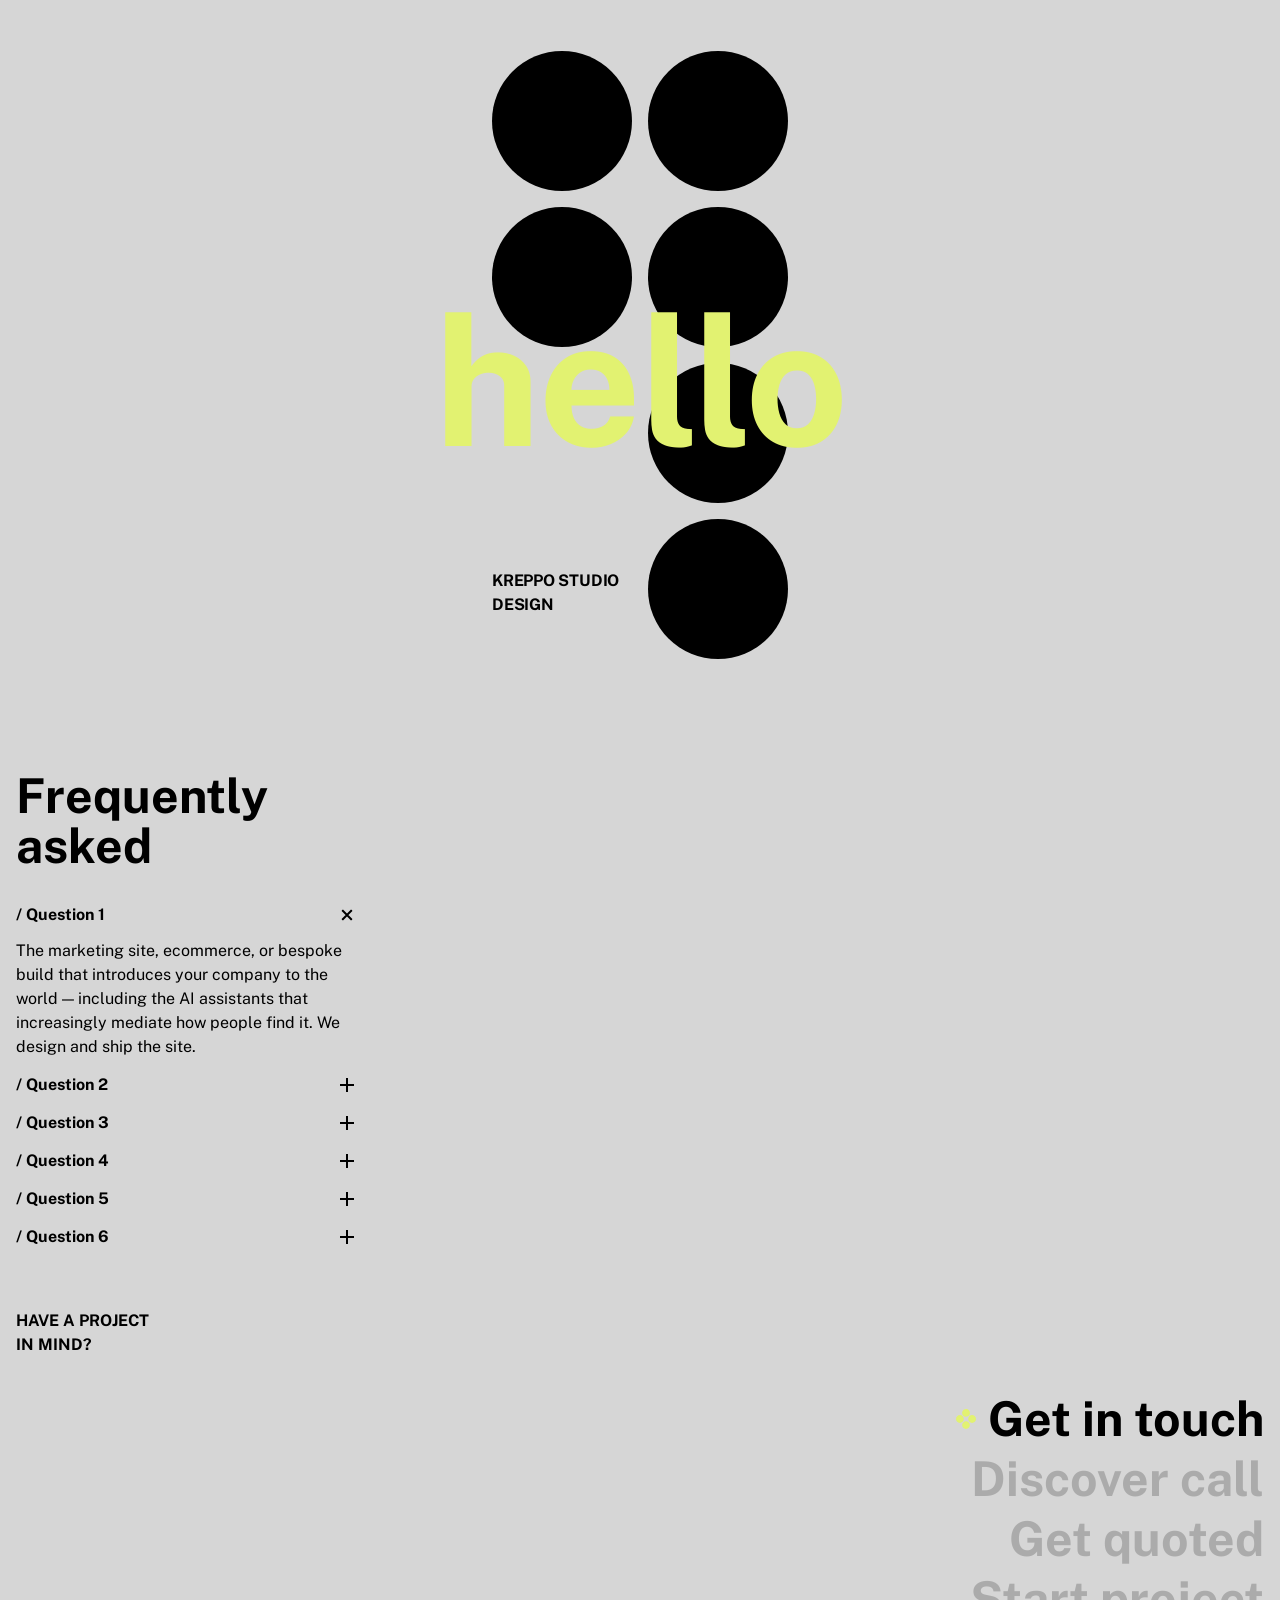
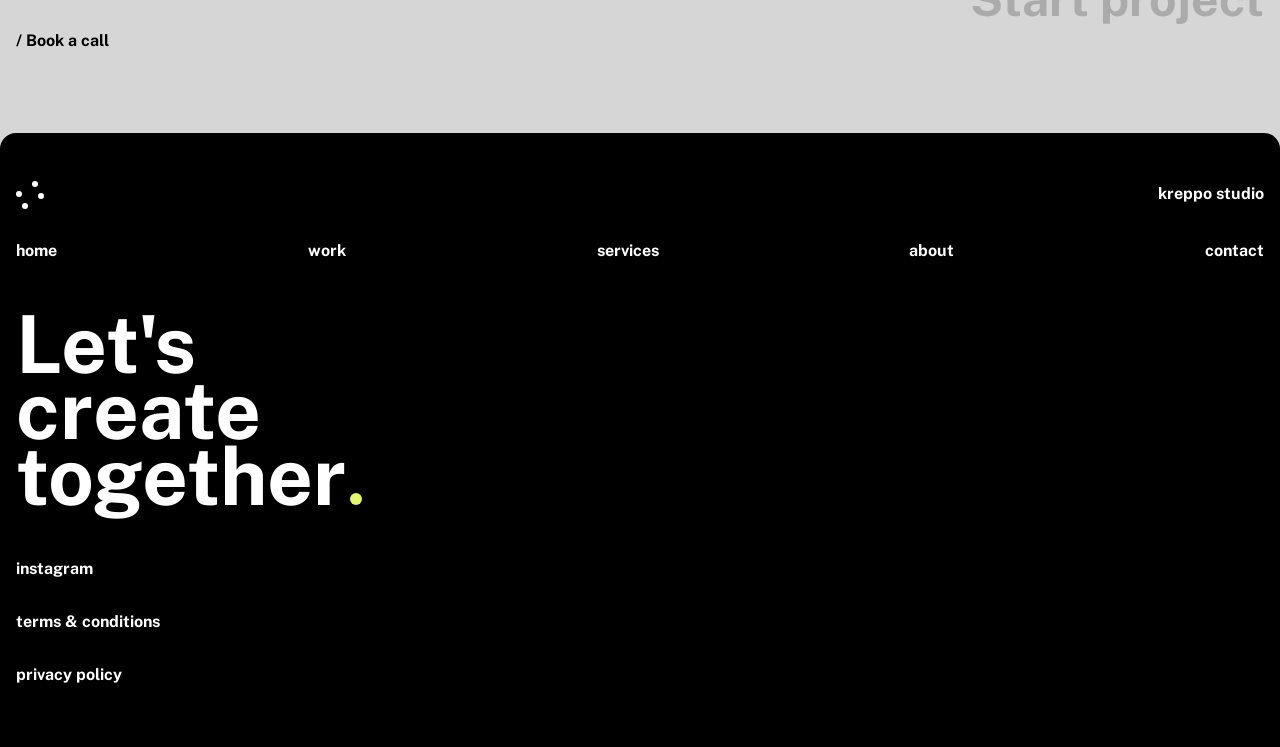
==== commit acd57094: "Add 2 more testimonial cards so hidden card reveal works during drag" ====
--- a/index.html
+++ b/index.html
@@ -347,6 +347,8 @@
       <div class="testimonials__dot is-active"></div>
       <div class="testimonials__dot"></div>
       <div class="testimonials__dot"></div>
+      <div class="testimonials__dot"></div>
+      <div class="testimonials__dot"></div>
     </div>
   </section>
 
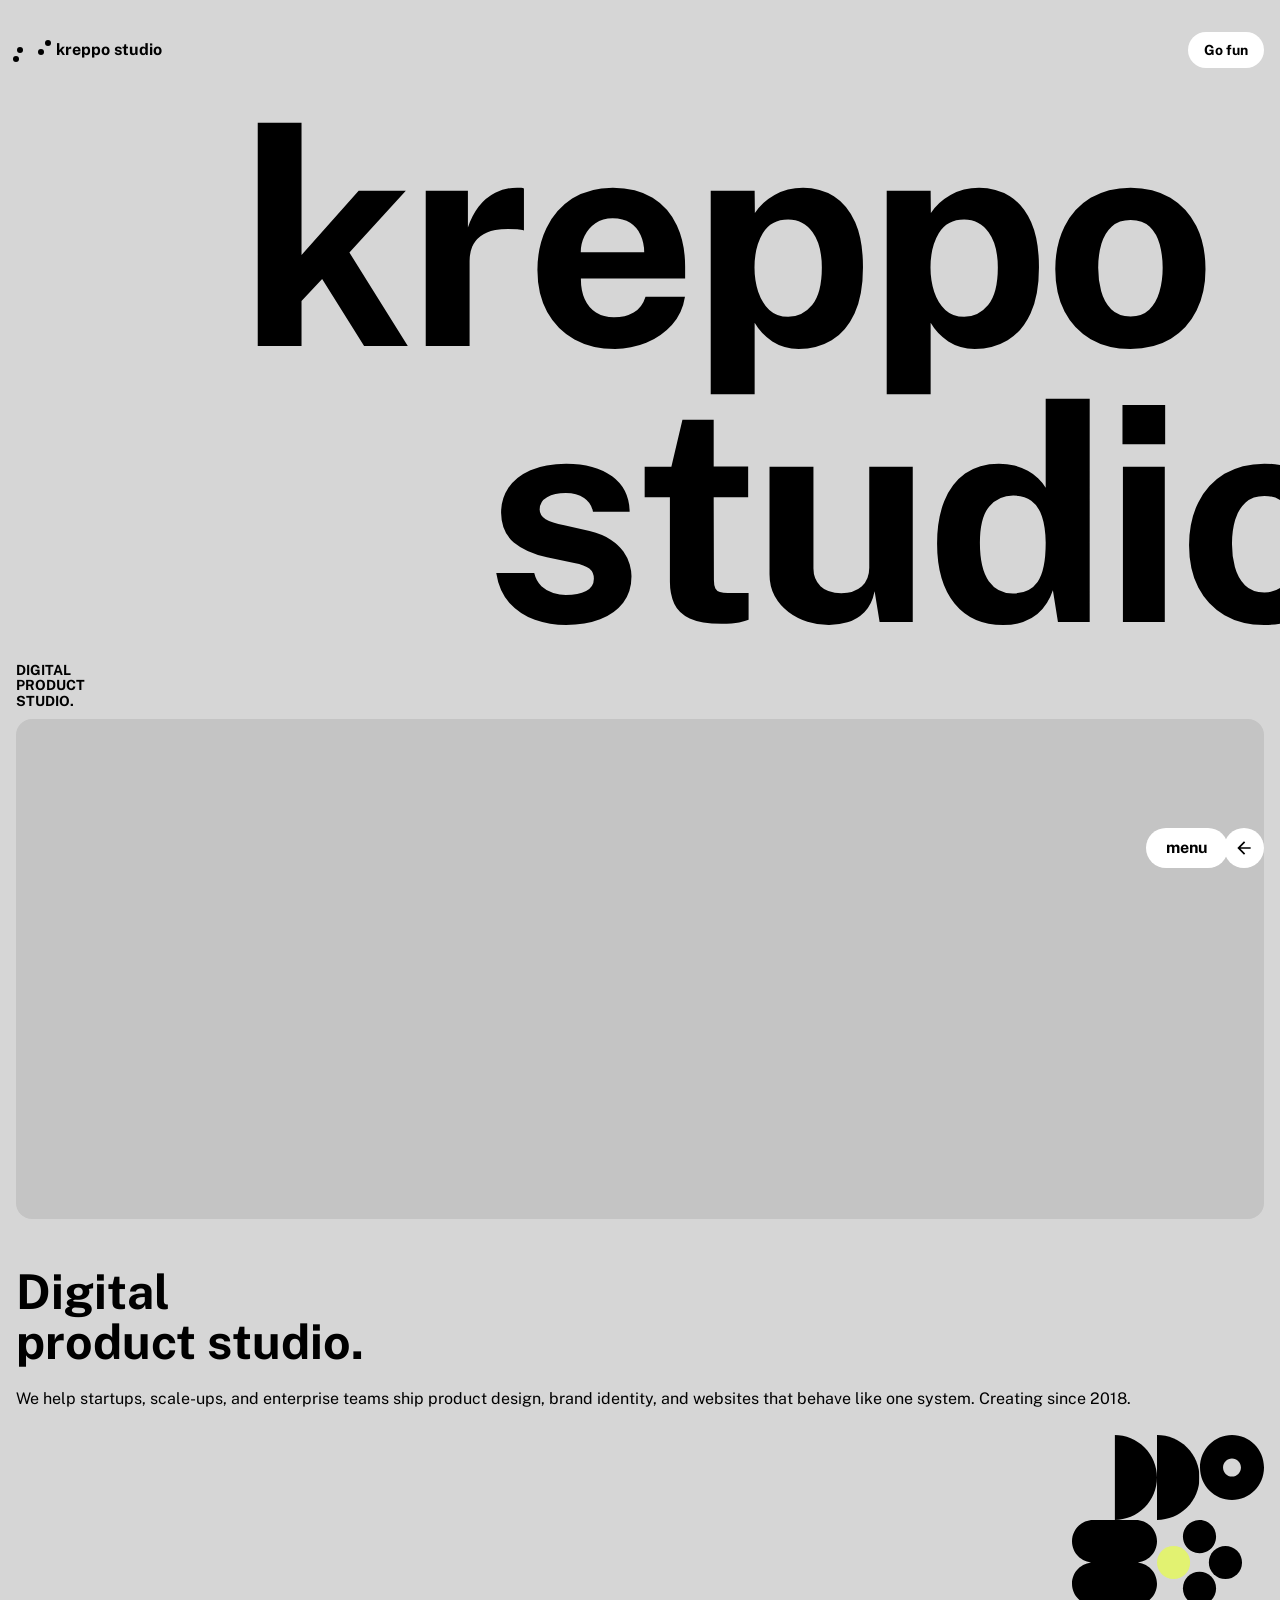
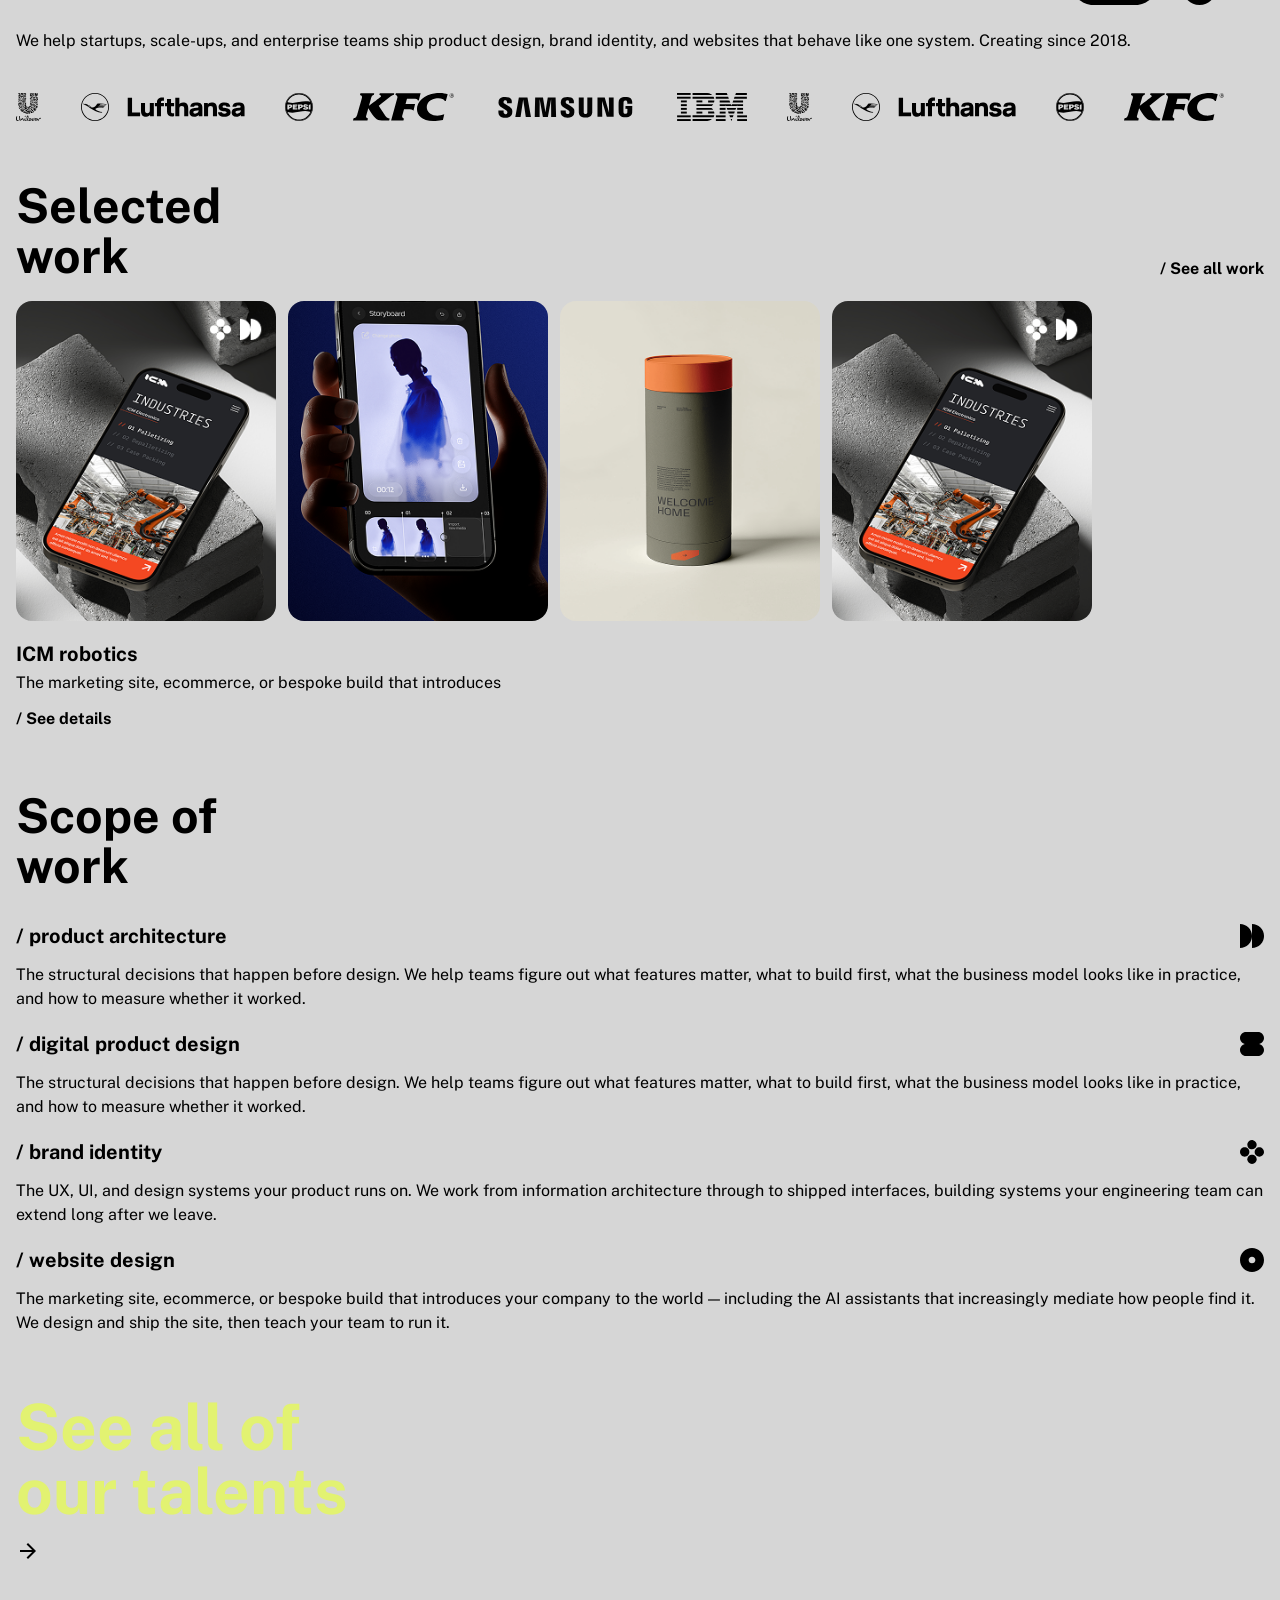
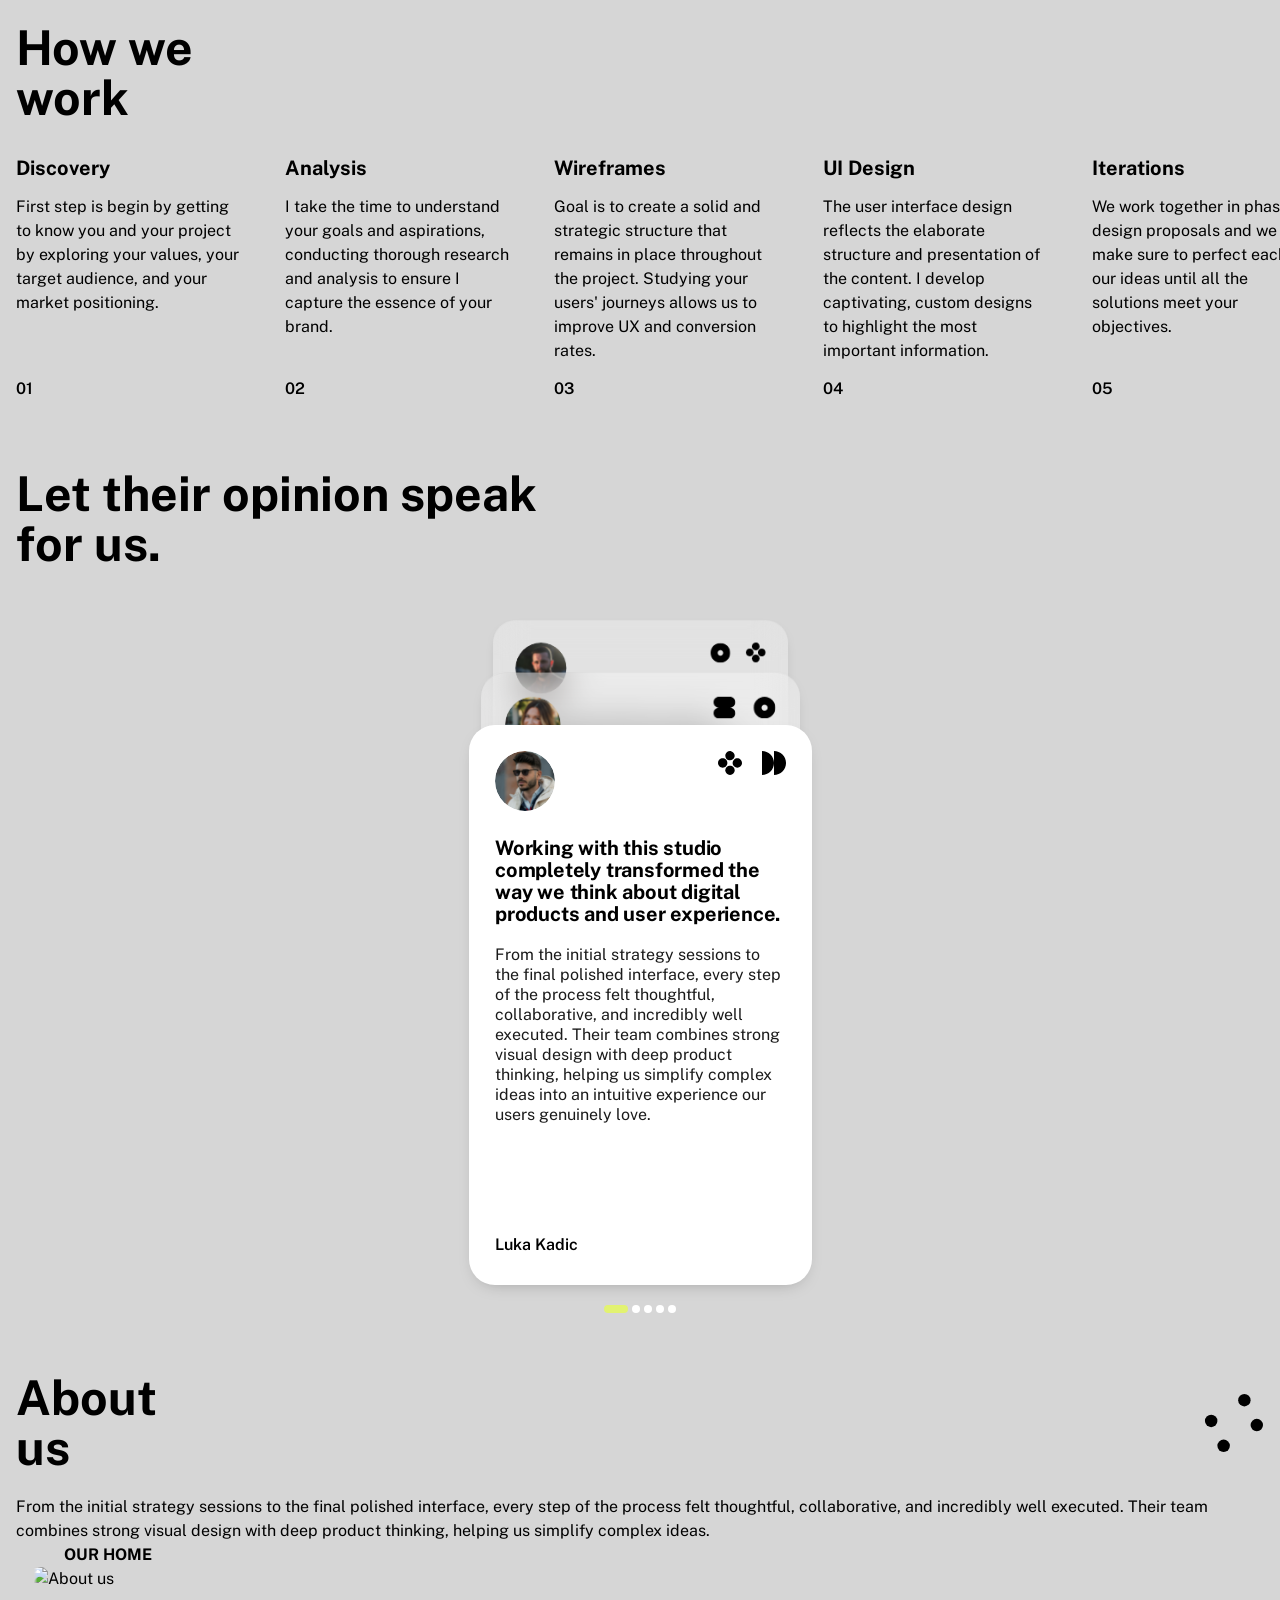
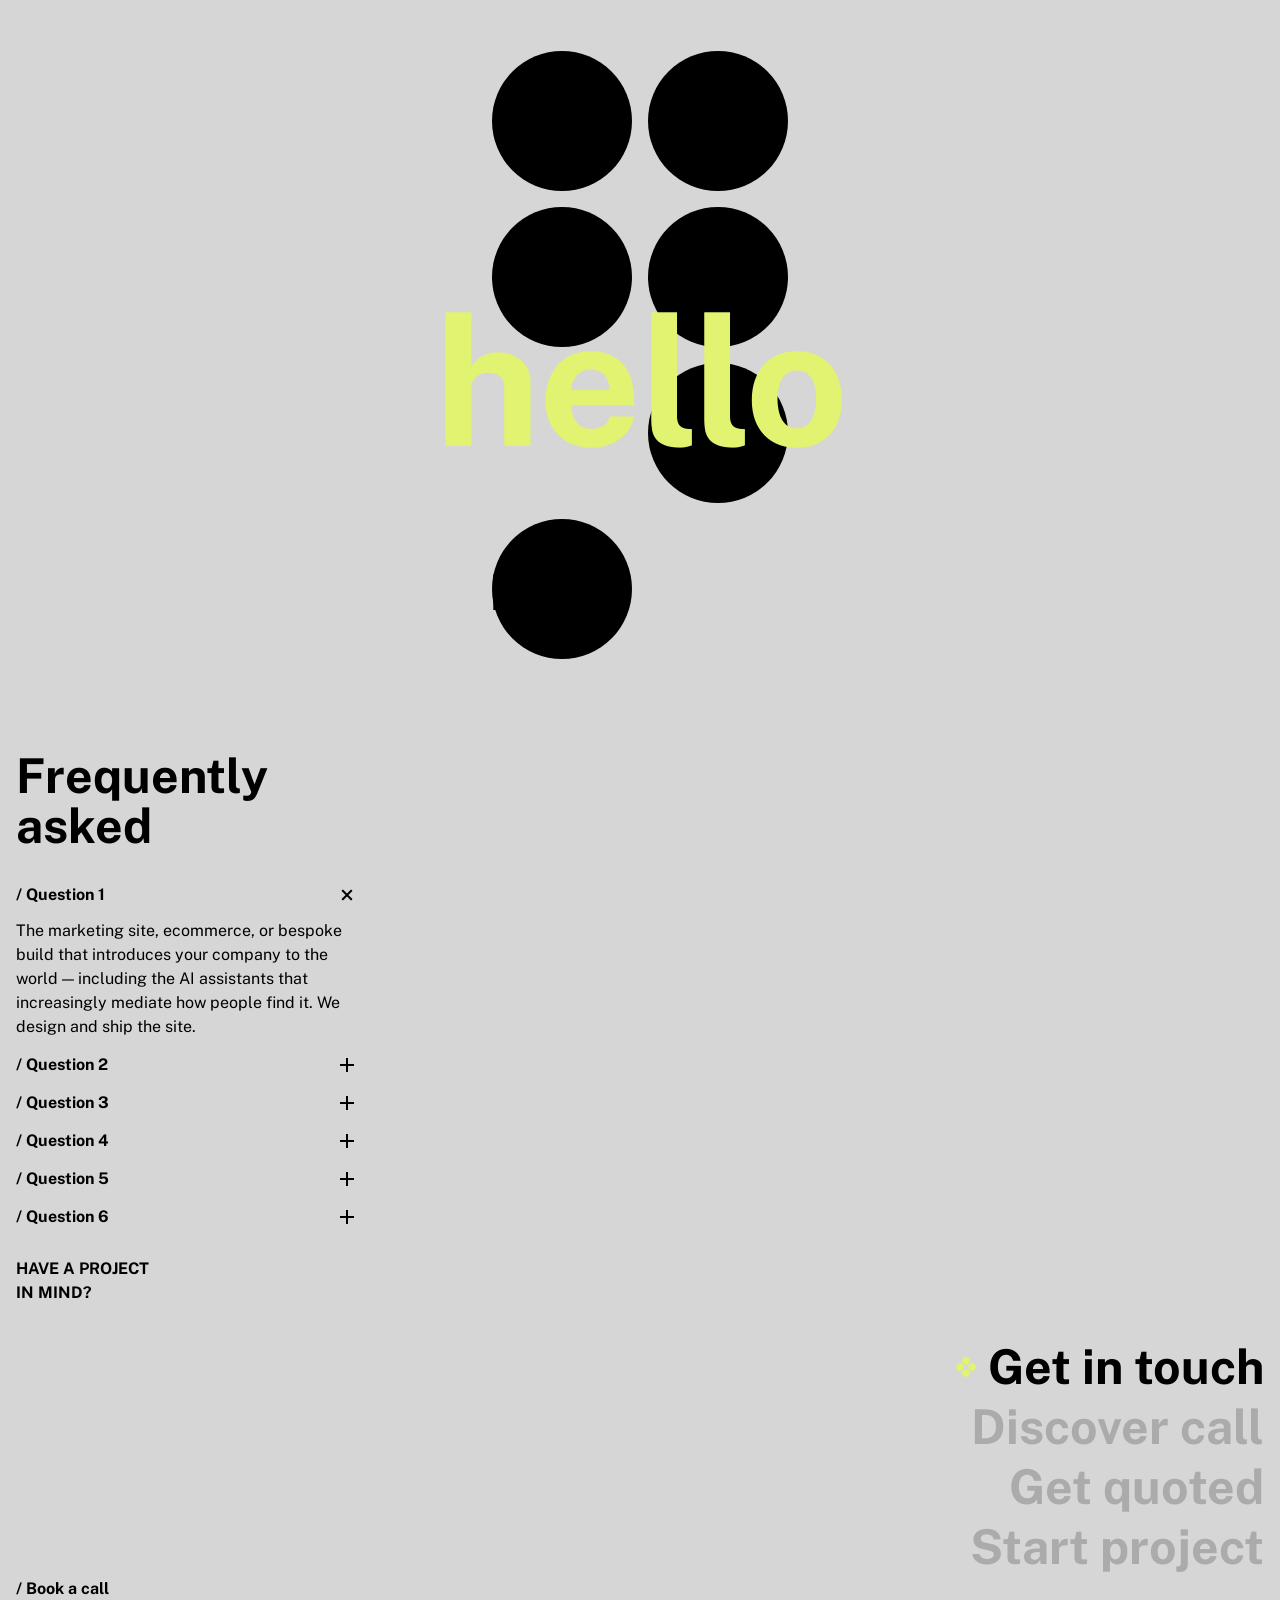
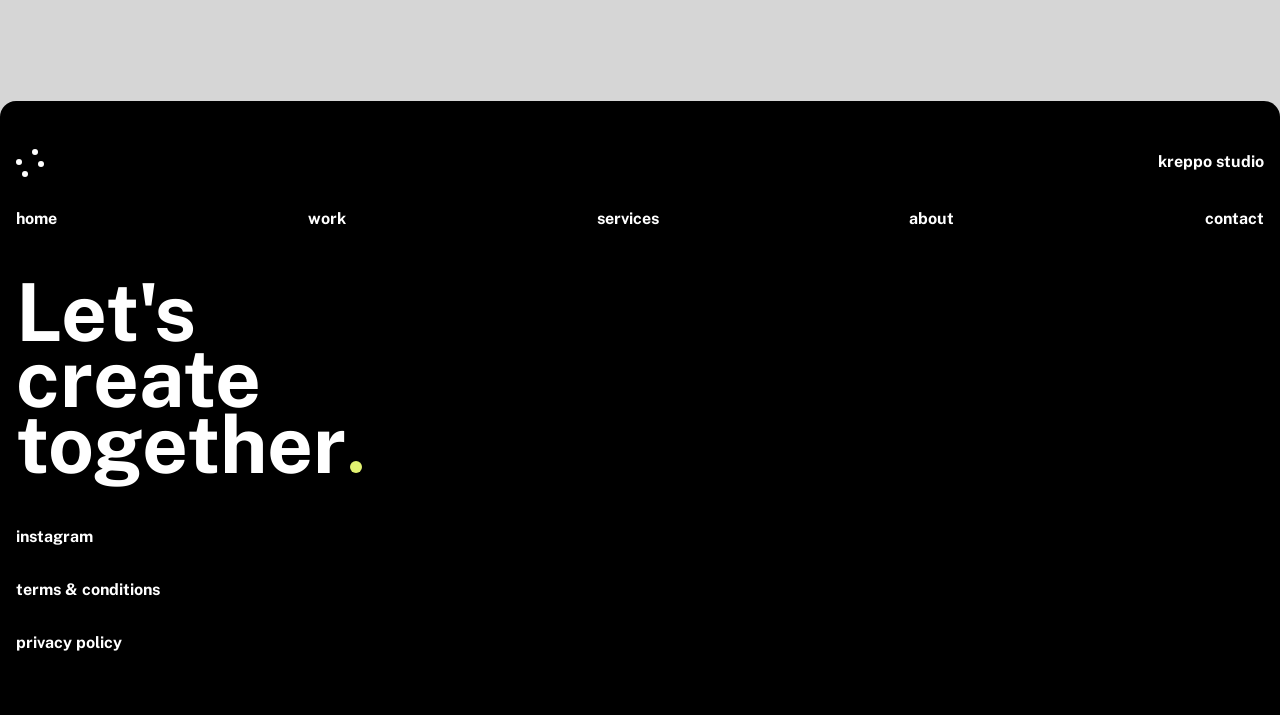
==== commit 58a67b69: "Decouple pin scroll from layout spacing using pinSpacing false and manual spacer div Co-Authored-By:" ====
--- a/index.html
+++ b/index.html
@@ -518,6 +518,8 @@
       <a href="#" class="contact__book">/ Book a call</a>
   </section>
 
+  <div class="contact-spacer"></div>
+
   <!-- ════════════════════════════════════════
        FOOTER
        ════════════════════════════════════════ -->
--- a/css/sections/faq.css
+++ b/css/sections/faq.css
@@ -1,6 +1,6 @@
 /* ── FAQ ── */
 .faq {
-  padding: 60px var(--page-px) 0;
+  padding: 40px var(--page-px) 8px;
 }
 
 .faq__title {
--- a/css/sections/contact.css
+++ b/css/sections/contact.css
@@ -1,6 +1,6 @@
 /* ── Get in Touch ── */
 .contact {
-  padding: 60px var(--page-px) 40px;
+  padding: 20px var(--page-px) 20px;
 }
 
 .contact__label {
@@ -54,9 +54,13 @@
   margin-top: 32px;
 }
 
+.contact-spacer {
+  height: 80px;
+}
+
 /* ── Footer ── */
 .footer {
-  margin-top: 40px;
+  margin-top: 0;
   background: var(--color-black);
   border-radius: var(--radius) var(--radius) 0 0;
   padding: 48px var(--page-px) 60px;
